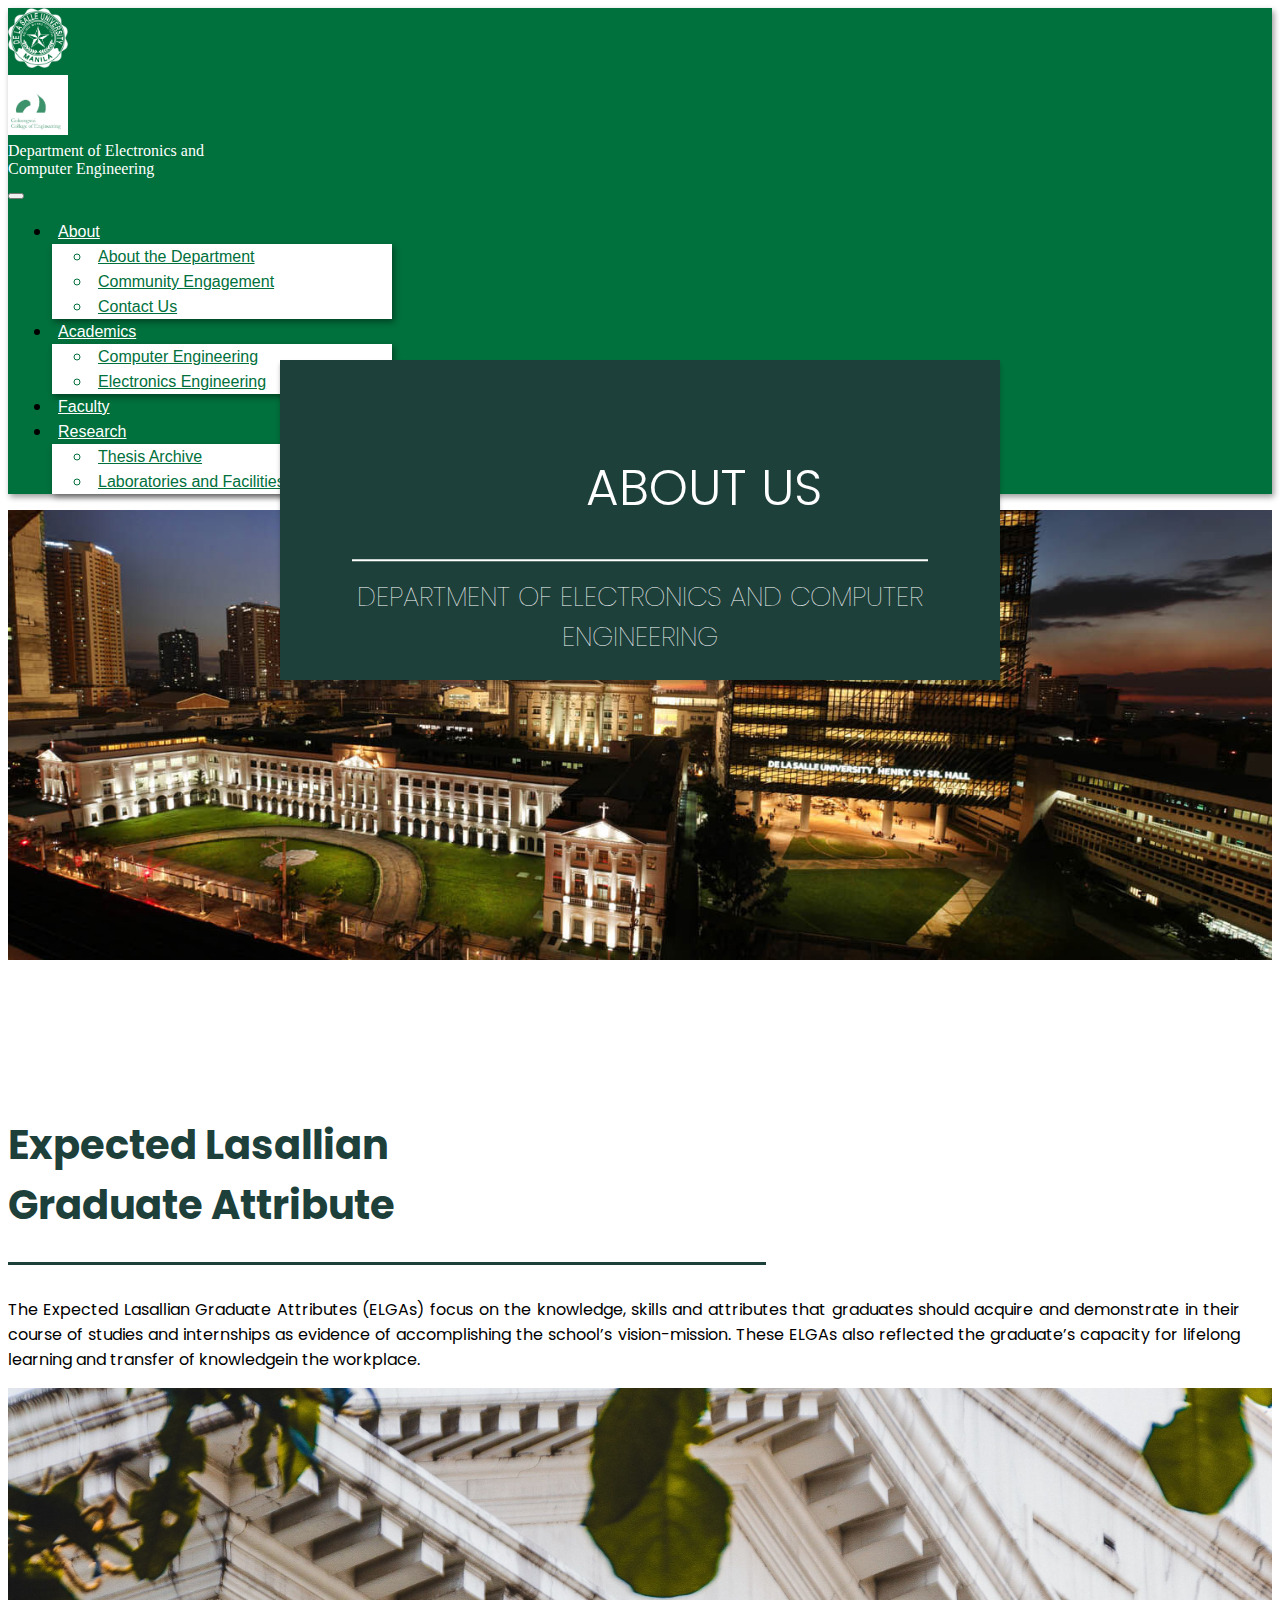
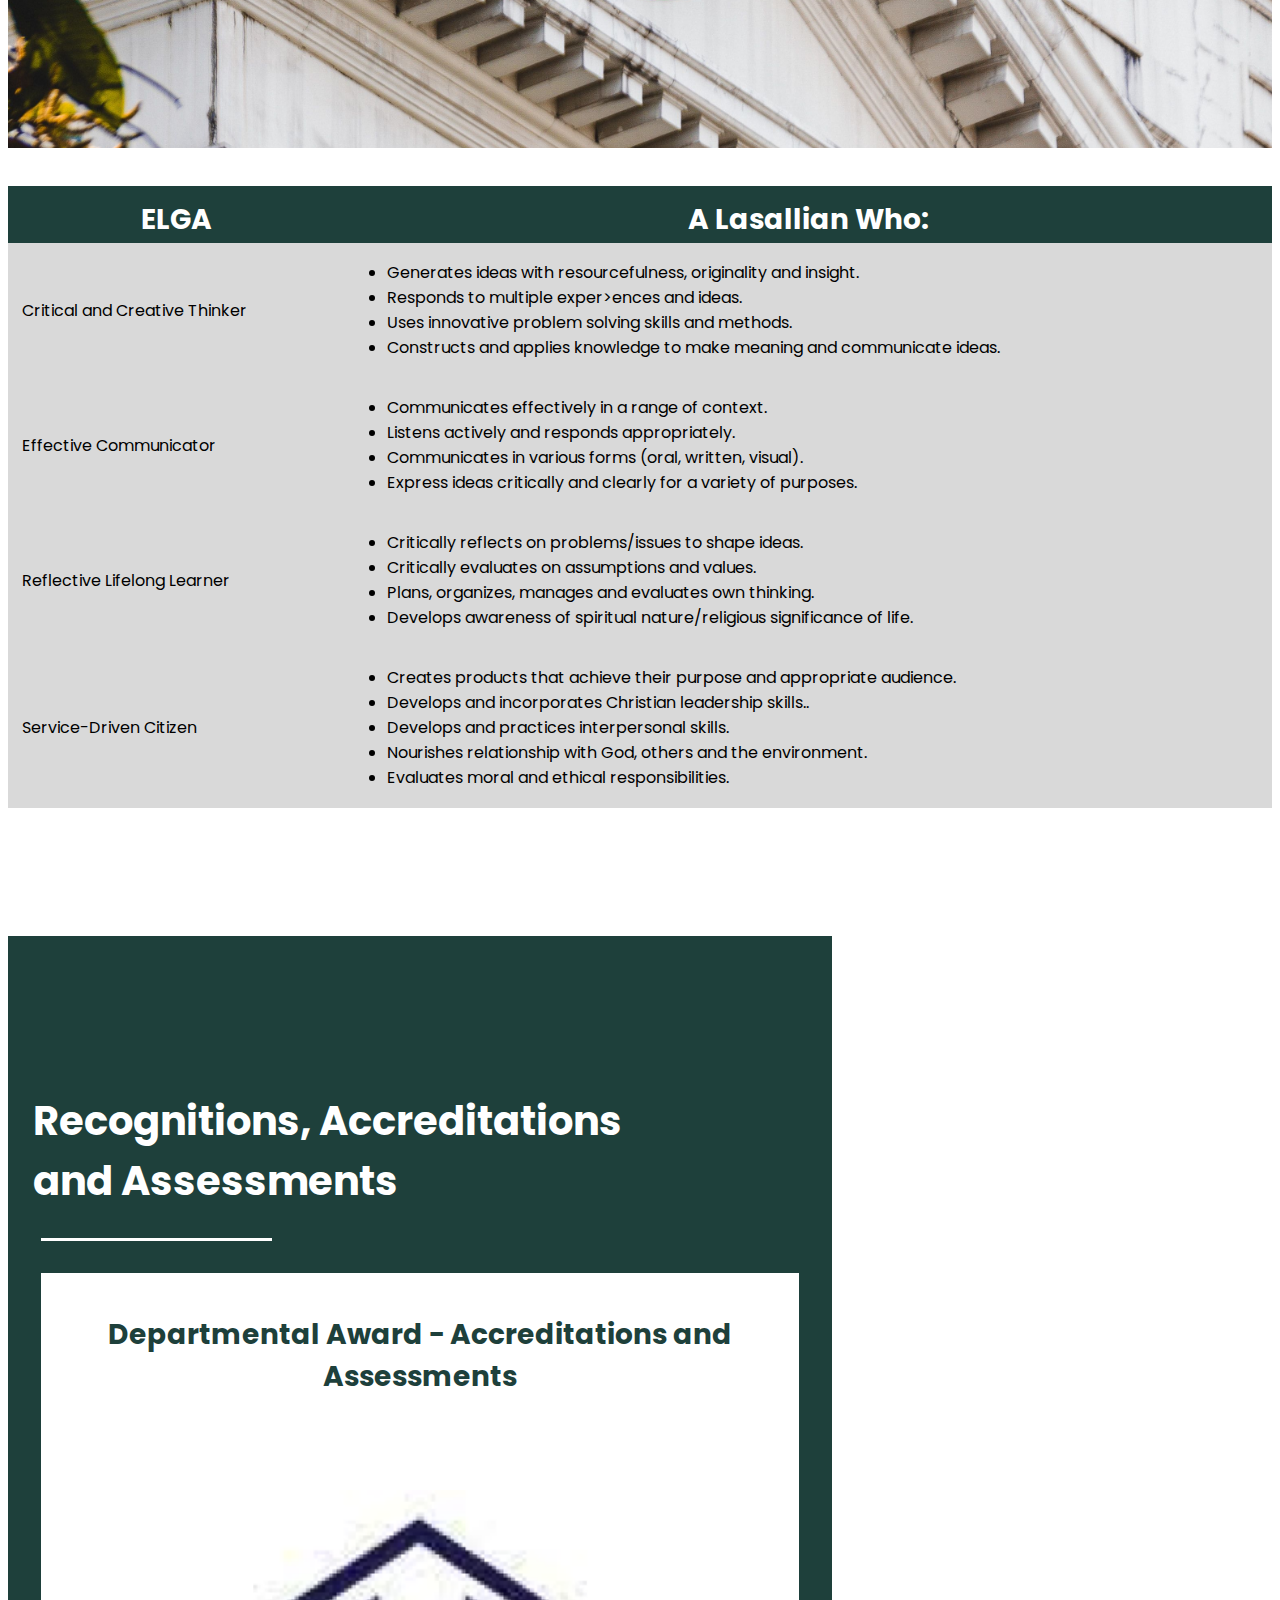
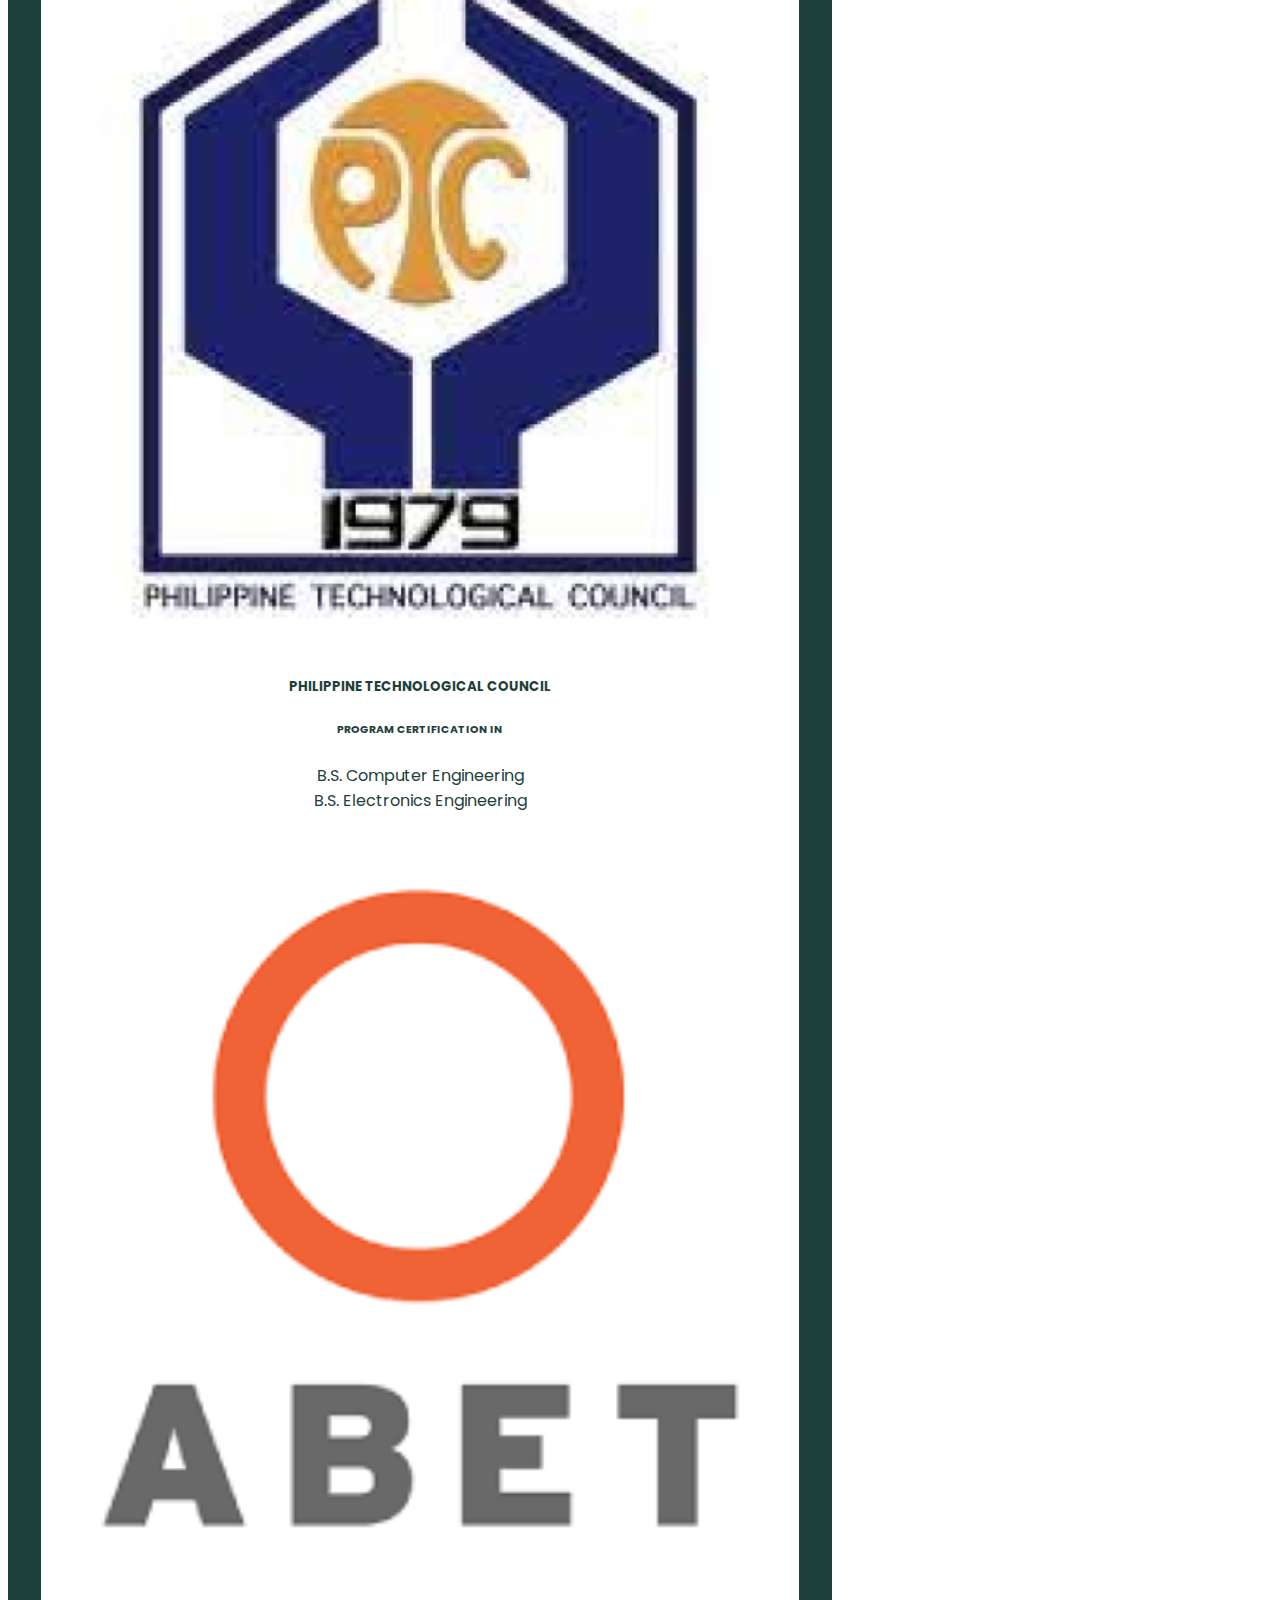
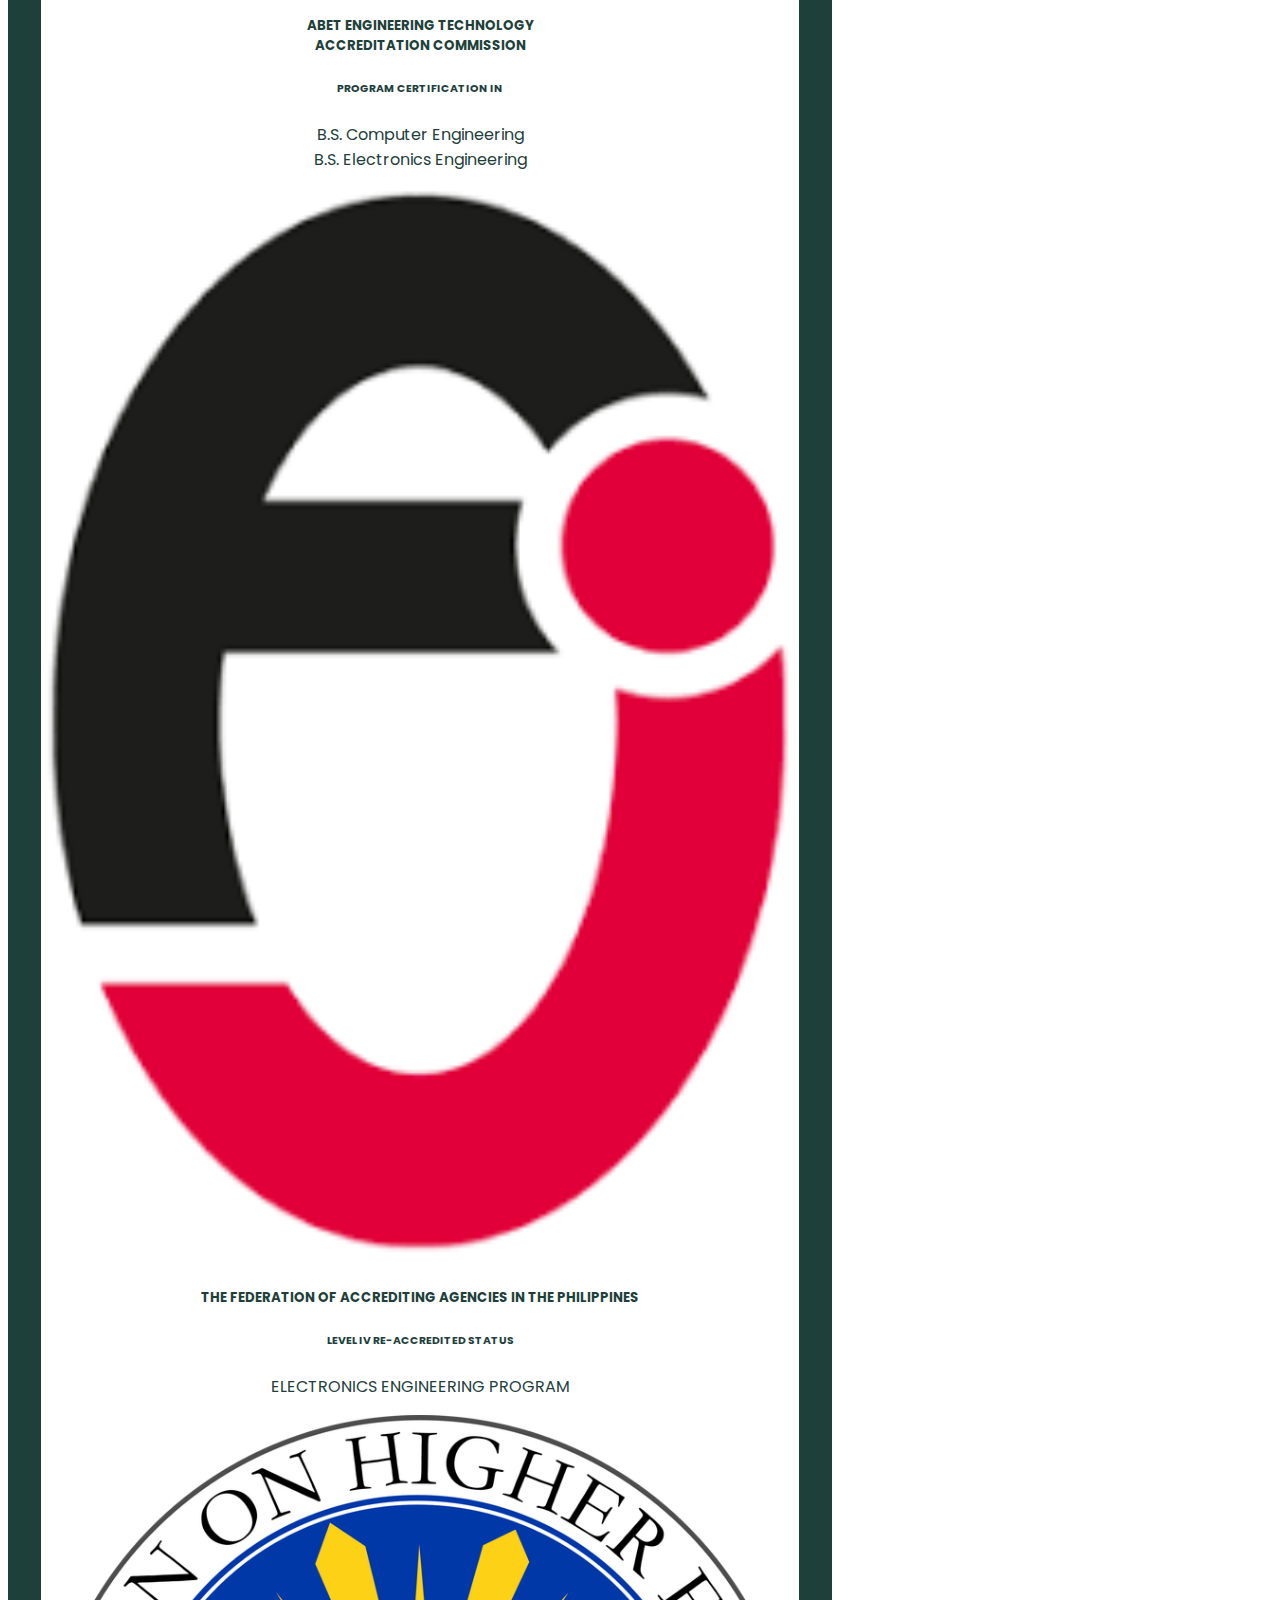
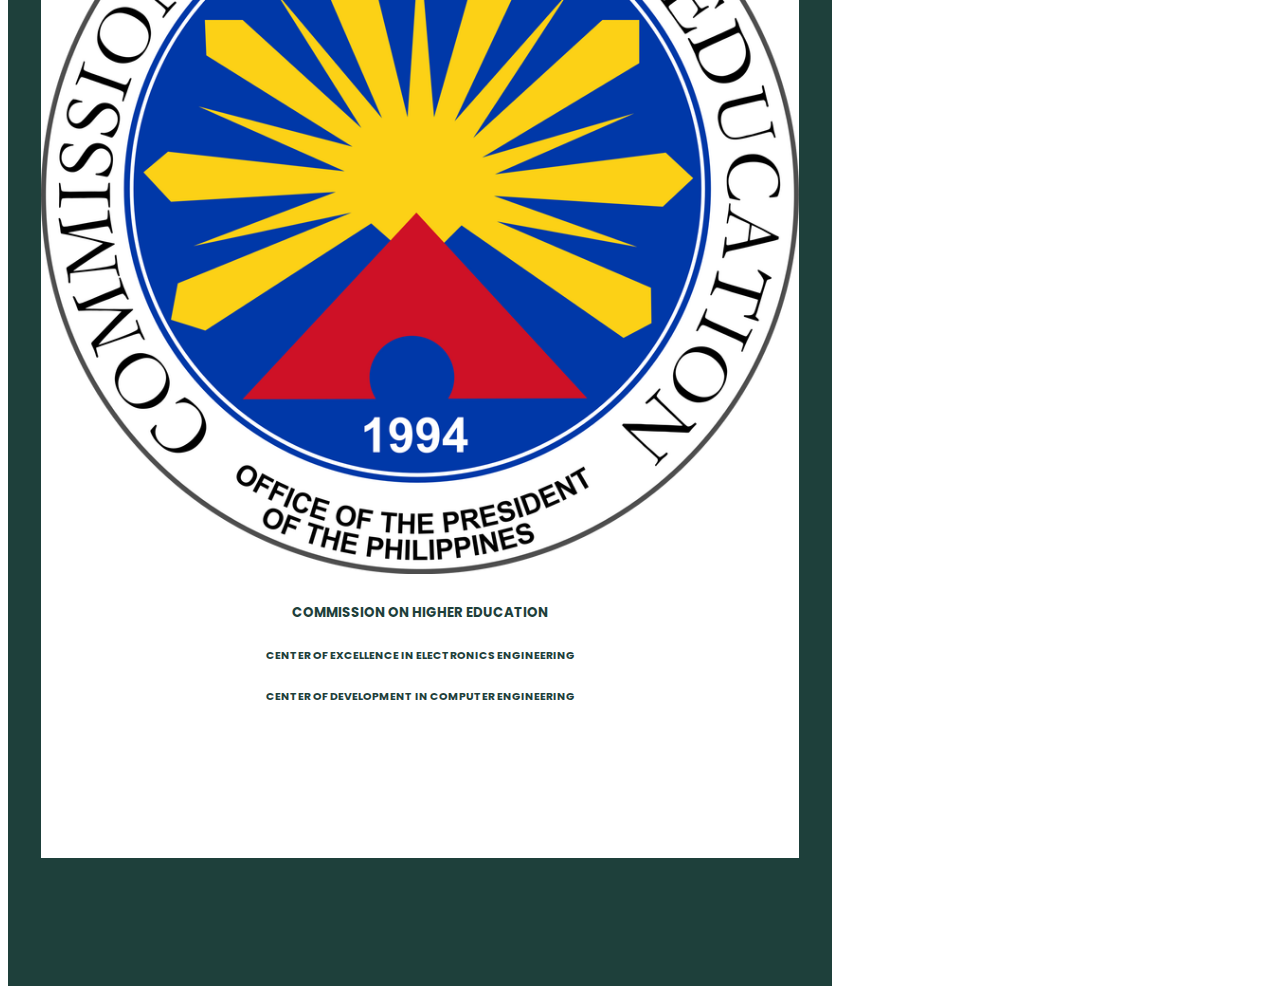
==== AboutUs.html @ 2c32795e "cpe-programs update" ====
<!DOCTYPE html>
<html lang="en">

<head>
    <meta charset="utf-8">
    <meta name="viewport" content="width=device-width, initial-scale=1">
    <title>DLSU | Department of Electronics and Computer Engineering</title>

    <!-- ADD THESE LINES TO ALL NEW PAGES -->
    <link href="https://cdn.jsdelivr.net/npm/bootstrap@5.3.0/dist/css/bootstrap.min.css" rel="stylesheet" integrity="sha384-9ndCyUaIbzAi2FUVXJi0CjmCapSmO7SnpJef0486qhLnuZ2cdeRhO02iuK6FUUVM" crossorigin="anonymous">
    <script src="https://cdn.jsdelivr.net/npm/bootstrap@5.3.1/dist/js/bootstrap.bundle.min.js" integrity="sha384-HwwvtgBNo3bZJJLYd8oVXjrBZt8cqVSpeBNS5n7C8IVInixGAoxmnlMuBnhbgrkm" crossorigin="anonymous"></script>
    <link rel="stylesheet" href="./css/navbar.css">

    <link rel="preconnect" href="https://fonts.googleapis.com">
    <link rel="preconnect" href="https://fonts.gstatic.com" crossorigin>
    <link href="https://fonts.googleapis.com/css2?family=Poppins:ital,wght@0,100;0,200;0,300;0,400;0,500;0,600;0,700;0,800;0,900;1,100;1,200;1,300;1,400;1,500;1,600;1,700;1,800;1,900&display=swap" rel="stylesheet">
    <!-- ADD THESE LINES TO ALL NEW PAGES -->

    <link rel="stylesheet" href="./css/AboutUs.css">
    <script type="text/javascript" src="./js/AboutUs.js"></script>
</head>

<body>
    <!-- ADD THIS LINE TO ALL NEW PAGES -->
    <script type="text/javascript" src="./js/navbar.js"></script>

    <!-- PAGE HEADER -->
    <div id="page-header">
        <div id="header-block">
            <div id="header-contents">
                <h1>ABOUT US</h1>
                <div class="line"></div>
                <h2>DEPARTMENT OF ELECTRONICS AND COMPUTER ENGINEERING</h2>
            </div>
        </div>
    </div>

    <div class="container" id="frames-container">
        <!-- For the sequential placement-->
        <div class="container" id="frame1">
            <div id="body-WhiteBG">
                <div class="row align-items-center">
                    <div class="col">
                        <h1>Expected Lasallian <br> Graduate Attribute</h1>
                        <div class="line"></div>
                        <p>The Expected Lasallian Graduate Attributes (ELGAs) focus on the knowledge, skills and attributes that graduates should acquire and demonstrate in their course of studies and internships as evidence of accomplishing the school’s
                            vision-mission. These ELGAs also reflected the graduate’s capacity for lifelong learning and transfer of knowledgein the workplace.</p>
                    </div>
                    <div class="col">
                        <div class="elga-img">
                        </div>
                    </div>
                </div>
                <table>
                    <tr style="width: 10%;">
                        <th>ELGA</th>
                        <th>A Lasallian Who:</th>
                    </tr>
                    <tr>
                        <td>Critical and Creative Thinker</td>
                        <td>
                            <ul>
                                <li>Generates ideas with resourcefulness, originality and insight.</li>
                                <li>Responds to multiple exper>ences and ideas.</li>
                                <li>Uses innovative problem solving skills and methods.</li>
                                <li>Constructs and applies knowledge to make meaning and communicate ideas.</li>
                            </ul>
                        </td>
                    </tr>
                    <tr>
                        <td>Effective Communicator</td>
                        <td>
                            <ul>
                                <li>Communicates effectively in a range of context.</li>
                                <li>Listens actively and responds appropriately.</li>
                                <li>Communicates in various forms (oral, written, visual).</li>
                                <li>Express ideas critically and clearly for a variety of purposes.</li>
                            </ul>
                        </td>
                    </tr>
                    <tr>
                        <td>Reflective Lifelong Learner</td>
                        <td>
                            <ul>
                                <li>Critically reflects on problems/issues to shape ideas.</li>
                                <li>Critically evaluates on assumptions and values.</li>
                                <li>Plans, organizes, manages and evaluates own thinking.</li>
                                <li>Develops awareness of spiritual nature/religious significance of life.</li>
                            </ul>
                        </td>
                    </tr>
                    <tr>
                        <td>Service-Driven Citizen</td>
                        <td>
                            <ul>
                                <li>Creates products that achieve their purpose and appropriate audience.</li>
                                <li>Develops and incorporates Christian leadership skills..</li>
                                <li>Develops and practices interpersonal skills.</li>
                                <li>Nourishes relationship with God, others and the environment.</li>
                                <li>Evaluates moral and ethical responsibilities.</li>
                            </ul>
                        </td>
                    </tr>
                </table>
            </div>
        </div>


        <div class="container" id="frame2">
            <div class="row align-items-center">
                <h1>Recognitions, Accreditations <br> and Assessments</h1>
                <div class="line"></div>
                <div class="innercover">
                    <h2>Departmental Award - Accreditations and Assessments</h2>
                    <!-- Edited here -->
                    <div id="award-list">
                        <div class="row">
                            <div class="col">
                                <div class="card" style="width: 100%; height: 100%">
                                    <img class="card-img-top" src="./img/ptc.png" alt="Card image cap" style="width: 100%; height: 48%">
                                    <div class="card-body">
                                        <h5 class="award-card-title">PHILIPPINE TECHNOLOGICAL COUNCIL</h5>
                                        <h6 class="award-card-subtitle">PROGRAM CERTIFICATION IN</h6>
                                        <p class="award-card-text">B.S. Computer Engineering <br> B.S. Electronics Engineering</p>
                                    </div>
                                </div>
                            </div>
                            <div class="col">
                                <div class="card" style="width: 100%; height: 100%">
                                    <img class="card-img-top" src="./img/abet.png" alt="Card image cap" style="width: 100%; height: 48%">
                                    <div class="card-body">
                                        <h5 class="award-card-title">ABET ENGINEERING TECHNOLOGY
                                            <BR> ACCREDITATION COMMISSION</h5>
                                        <h6 class="award-card-subtitle">PROGRAM CERTIFICATION IN</h6>
                                        <p class="award-card-text">B.S. Computer Engineering <br> B.S. Electronics Engineering</p>
                                    </div>
                                </div>
                            </div>
                            <div class="col">
                                <div class="card" style="width: 100%; height: 100%">
                                    <img class="card-img-top" src="./img/paascu.png" alt="Card image cap" style="width: 100%; height: 48%">
                                    <div class="card-body">
                                        <h5 class="award-card-title">THE FEDERATION OF ACCREDITING AGENCIES IN THE PHILIPPINES</h5>
                                        <h6 class="award-card-subtitle">LEVEL IV RE-ACCREDITED STATUS</h6>
                                        <p class="award-card-text">ELECTRONICS ENGINEERING PROGRAM</p>
                                    </div>
                                </div>
                            </div>
                            <div class="col">
                                <div class="card" style="width: 100%; height: 100%">
                                    <img class="card-img-top" src="./img/ched.png" alt="Card image cap" style="width: 100%; height: 48%">
                                    <div class="card-body">
                                        <h5 class="award-card-title">COMMISSION ON HIGHER EDUCATION</h5>
                                        <h6 class="award-card-subtitle">CENTER OF EXCELLENCE IN ELECTRONICS ENGINEERING</h6>
                                        <h6 class="award-card-subtitle">CENTER OF DEVELOPMENT IN COMPUTER ENGINEERING</h6>
                                    </div>
                                </div>
                            </div>
                        </div>
                    </div>
                </div>
            </div>
        </div>


    </div>





</body>

</html>
---- css/navbar.css ----
#neubar {
    background: #00703C;
    box-shadow: 2px 3px 6px rgba(0, 0, 0, 0.4);
    z-index: 1;
}

.nav-item .active a {
    color: white;
}

#neubar .nav-item {
    margin: auto 4px;
}

#neubar a {
    color: white;
    padding-left: 6px;
    padding-right: 6px;
    font-family: Verdana, Geneva, Tahoma, sans-serif;
}

#neubar .dropdown-menu {
    background: white;
    box-shadow: 2px 3px 6px rgba(0, 0, 0, 0.4);
    color: #00703C;
    width: 300px;
}

#neubar .dropdown-item {
    color: #00703C;
}

a.navbar-brand {
    color: #454545
}

#website-title {
    font-family: 'Times New Roman', Times, serif;
    color: white;
    line-height: normal;
}
---- css/AboutUs.css ----
body {
    font-family: 'Poppins', sans-serif;
}

#page-header {
    background-size: cover;
    background-position: center;
    height: calc(100vh * 0.5);
    background-image: url(../img/header1.jpg);
}

#header-block {
    position: absolute;
    width: 720px;
    height: 320px;
    top: calc(100vh * 0.4);
    left: calc(50% - 360px);
    background-color: #1e403b;
    box-shadow: 0px 4px 4px 0px rgba(0, 0, 0, 0.25);
}

#header-contents {
    position: relative;
    top: 50%;
    transform: translateY(-50%);
}

#header-block h1 {
    padding-left: 64px;
    padding-right: 64px;
    width: 100%;
    font-weight: 300;
    color: white;
    text-align: center;
    font-size: 50px;
}

#header-block .line {
    height: 2px;
    width: 80%;
    background-color: white;
    margin: auto;
}

#header-block h2 {
    margin-top: 16px;
    font-size: 27px;
    width: 100%;
    color: white;
    text-align: center;
    font-weight: 100;
}

#body-WhiteBG {
    position: relative;
    background: white;
}


/* FRAME 1 STYLINGS */

#frame1 {
    background-color: white;
    padding-top: 128px;
    padding-bottom: 128px;
    height: max-content;
    width: fit-content;
    order: 1;
}

#frame1 h1 {
    color: #1e403b;
    font-size: 40px;
    font-weight: 700;
}

#frame1 .line {
    background-color: #1e403b;
    width: 60%;
    height: 3px;
    margin-bottom: 32px;
}

#frame1 p {
    text-align: justify;
    padding-right: 32px;
}

.elga-img {
    width: 100%;
    height: 40vh;
    background-image: url(../img/yuch.jpg);
    background-size: cover;
}

#frame1-block {
    height: 150px;
    width: 230px;
    position: relative;
    top: 75%;
    left: 75%;
    z-index: 1;
    background-color: #1e403b;
}

#frame1 h2 {
    position: relative;
    color: white;
    font-size: 40px;
    font-weight: 700;
    width: 100%;
    text-align: center;
    top: 50%;
    transform: translateY(-50%);
}


/* CSS styles for the div-based table */

table {
    margin-top: 3%;
    border: 1px solid black;
    border-collapse: collapse;
    ;
    width: 100%;
}

th {
    background-color: #1e403b;
    color: white;
    font-size: 28px;
    padding-left: 1%;
    padding-top: 1%;
    border: 1px solid #1e403b;
    border-collapse: collapse;
    ;
}

td,
tr {
    padding-left: 1%;
    padding-left: 1%;
    border: 1px solid #D9D9D9;
    border-collapse: collapse;
    background-color: #D9D9D9;
}


/* Recog */


/* FRAME 2 STYLINGS */

#frame2 {
    background-color: #1e403b;
    padding-top: 128px;
    padding-bottom: 128px;
    height: max-content;
    width: fit-content;
    order: 2;
}

#frame2 h1 {
    color: white;
    font-size: 40px;
    margin-right: 3%;
    margin-left: 3%;
    font-weight: 700;
}

#frame2 .line {
    margin-left: 1%;
    background-color: white;
    margin-right: 4%;
    margin-left: 4%;
    width: 28%;
    height: 3px;
    margin-bottom: 32px;
}

#frame2 .innercover {
    background-color: white;
    padding-top: 60px;
    padding-bottom: 128px;
    margin-right: 4%;
    margin-left: 4%;
    height: fit-content;
    width: fit-content;
}

#frame2 h2 {
    color: #1e403b;
    font-size: 35px;
    font-weight: 700;
}

.award-img {
    width: 100%;
    height: 40vh;
    background-image: url(../img/yuch.jpg);
    background-size: cover;
}

#frame2-block {
    height: 150px;
    width: 230px;
    position: relative;
    top: 75%;
    left: 75%;
    z-index: 1;
    background-color: #1e403b;
}

#frame2 h2 {
    position: relative;
    color: #1e403b;
    font-size: 28px;
    font-weight: 700;
    width: 100%;
    text-align: center;
    top: 50%;
    transform: translateY(-50%);
}

#award-list {
    position: relative;
    margin-top: 50px;
}

.award-card-title {
    text-align: center;
    font-weight: bold;
    color: #1e403b;
    font-size: 25;
}

.award-card-subtitle {
    text-align: center;
    font-weight: bold;
    color: #1e403b;
    font-size: 25;
}

.award-card-text {
    text-align: center;
    margin-top: 15px;
    color: #1e403b;
    font-size: 18;
}

.card {
    border: none;
}
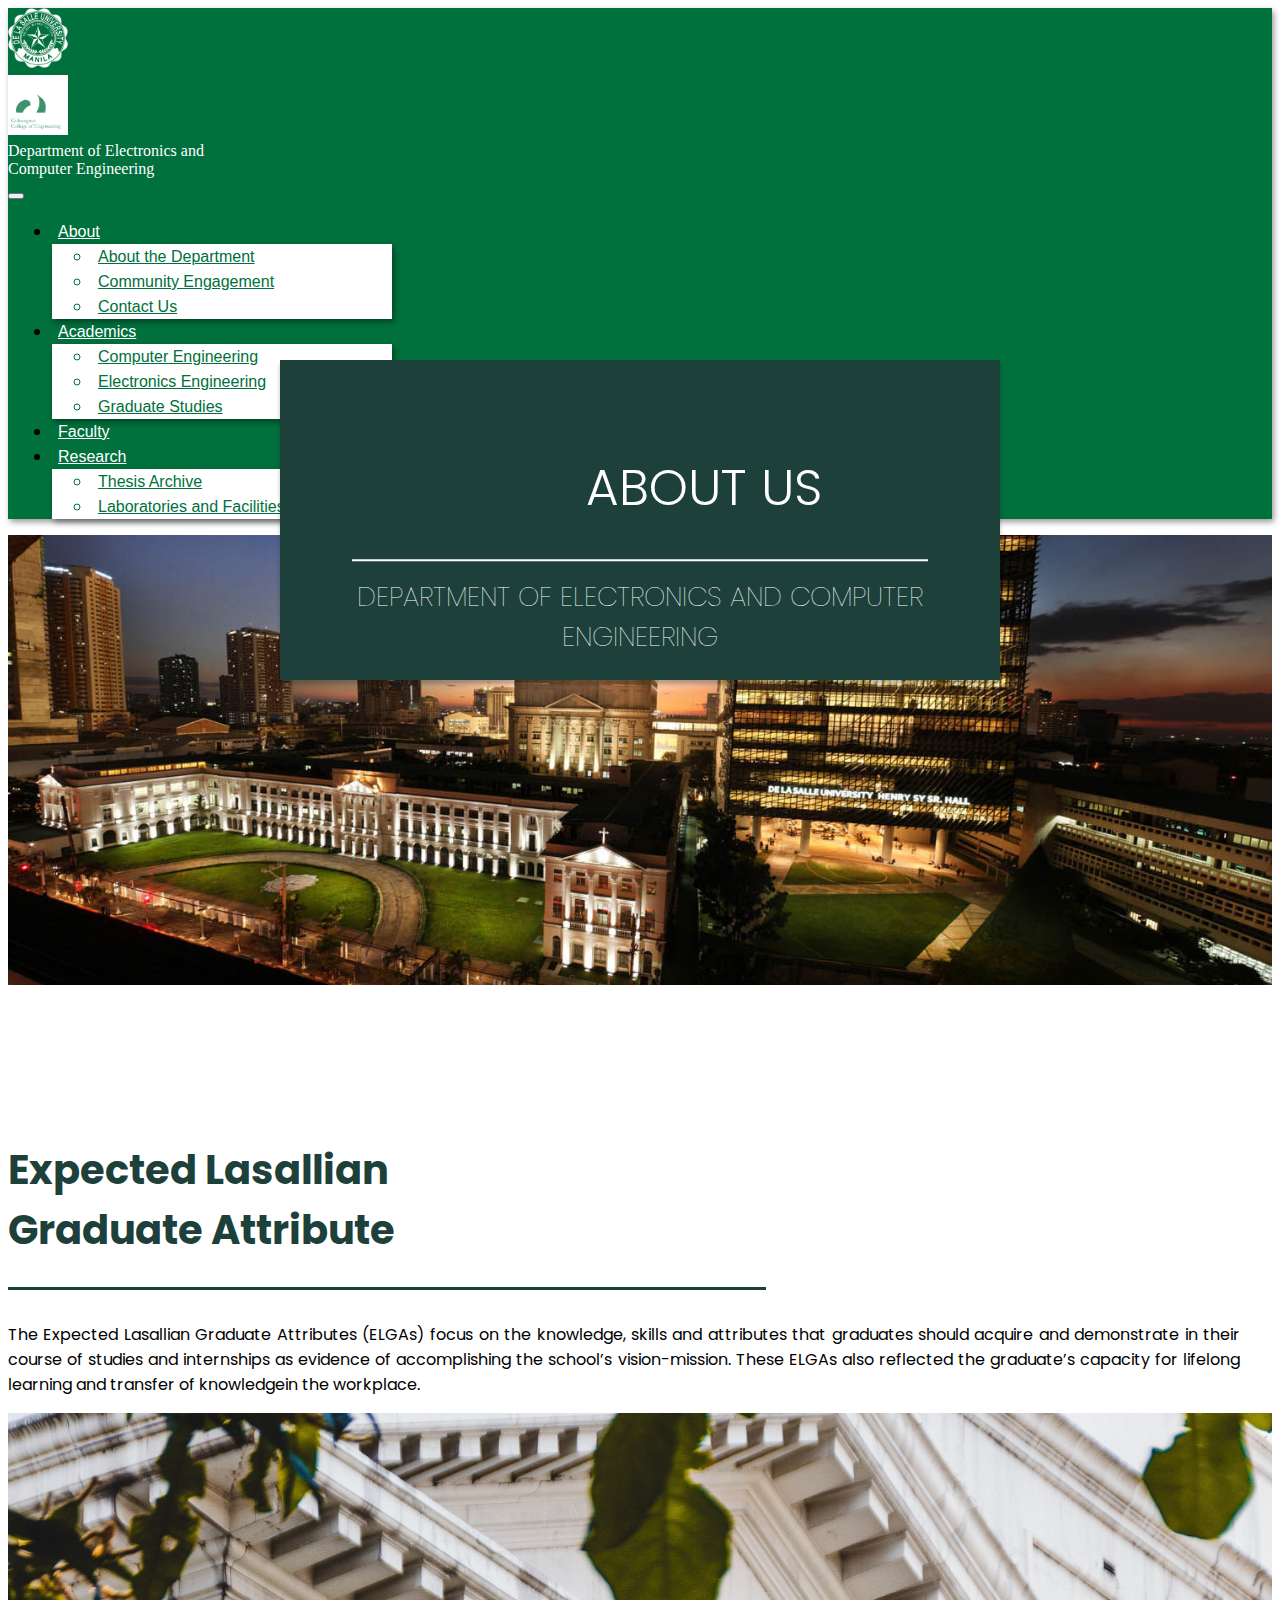
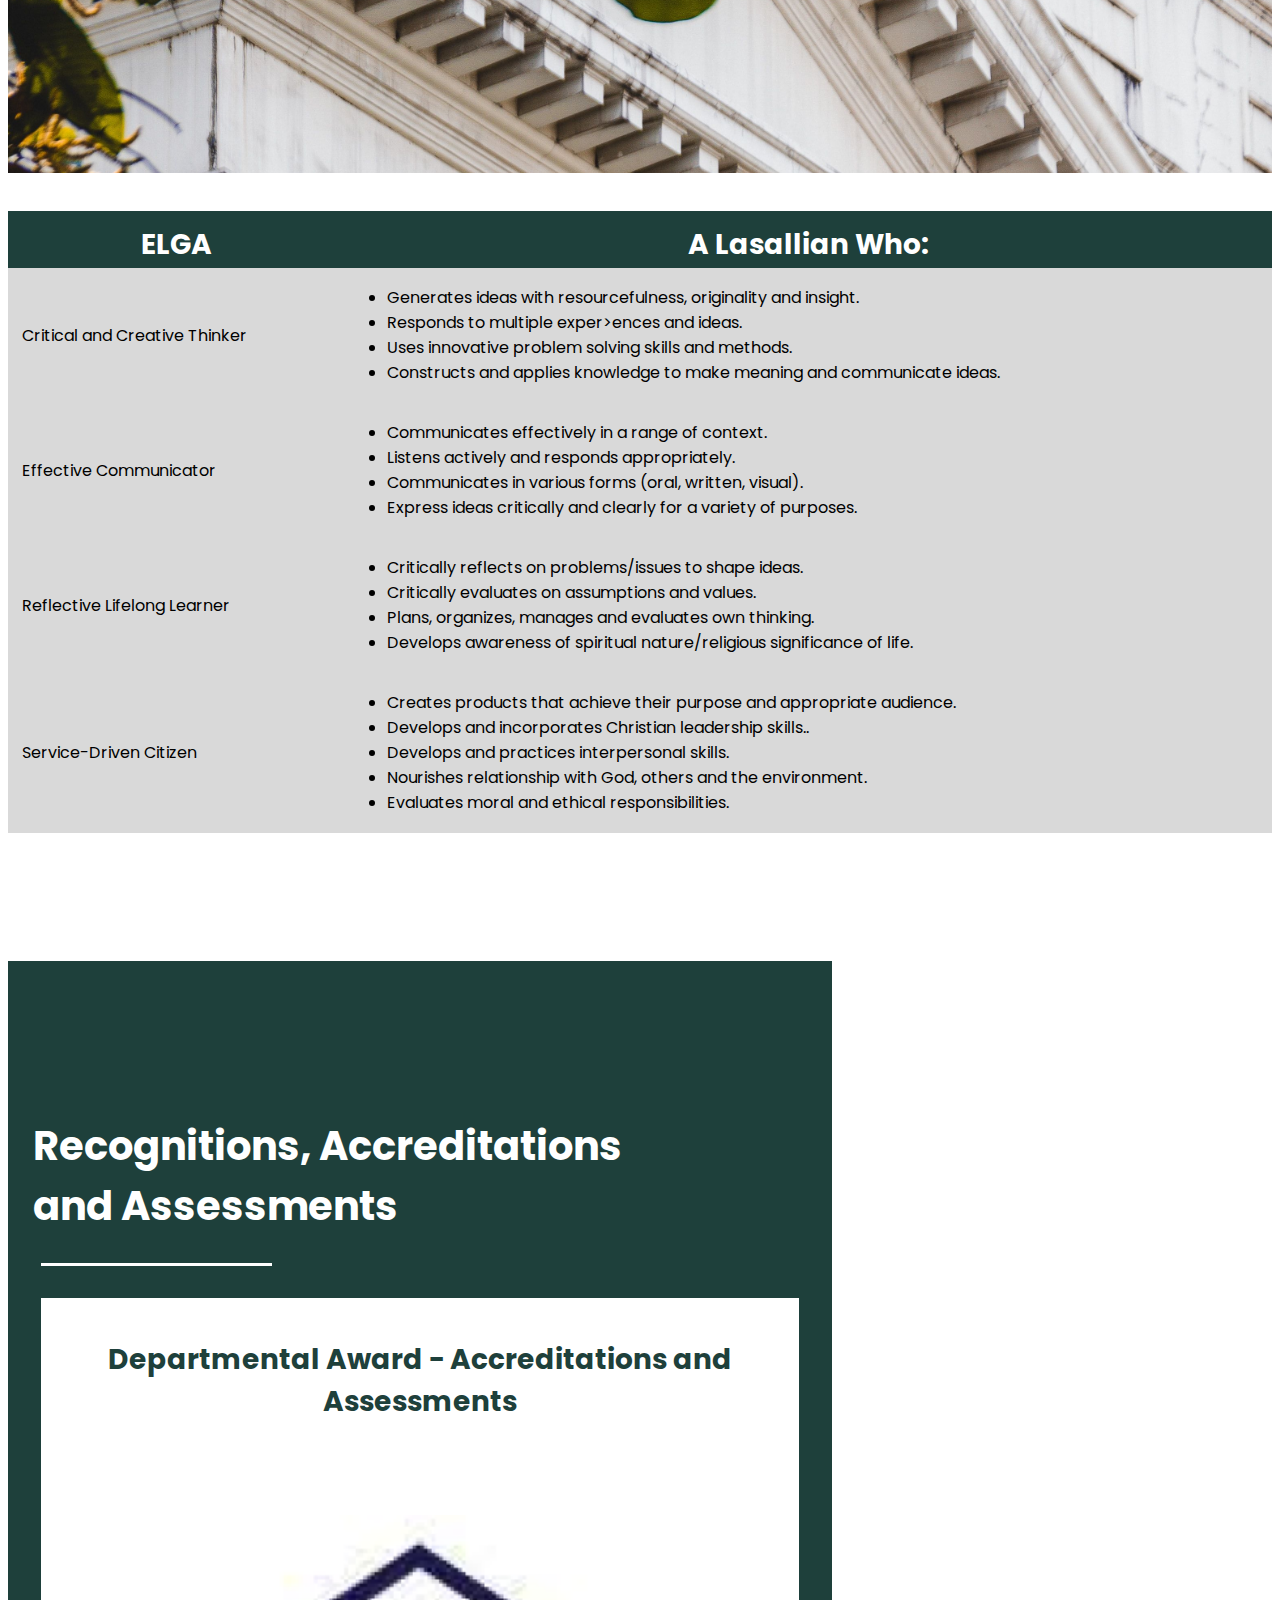
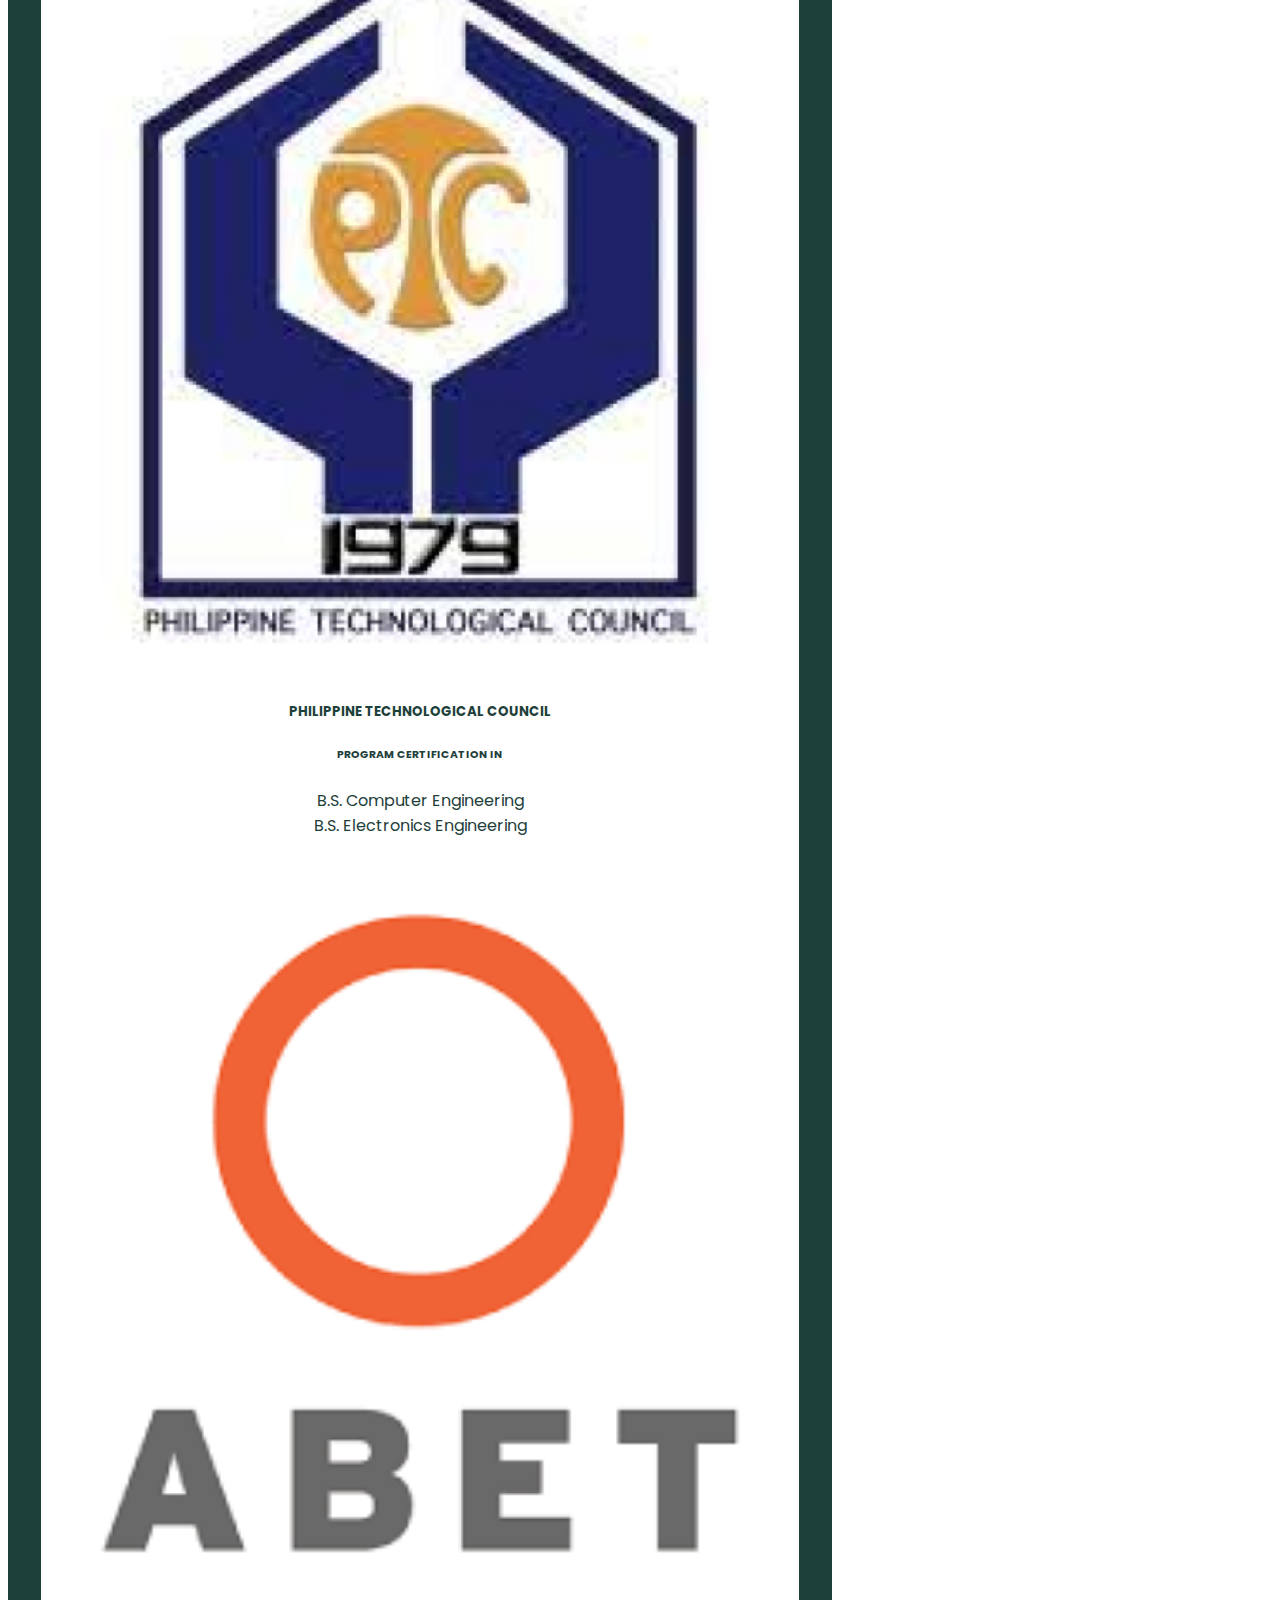
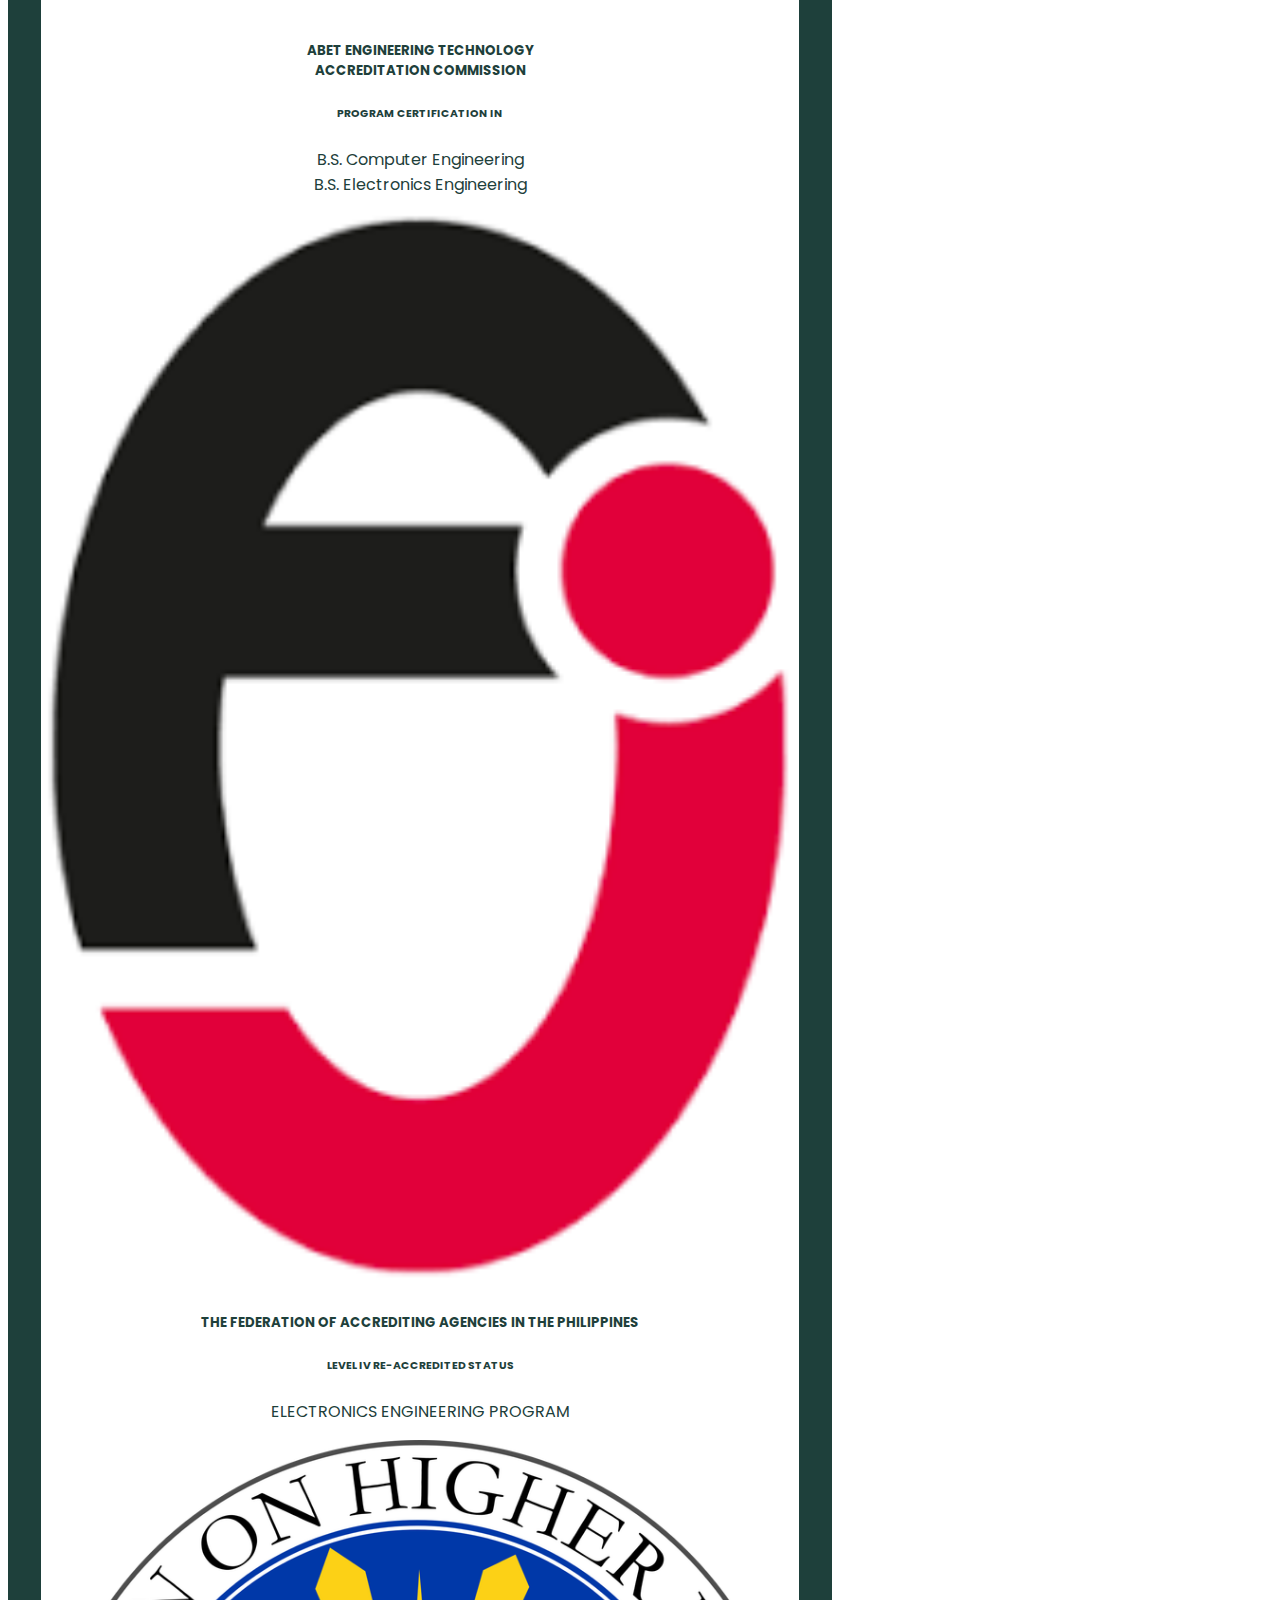
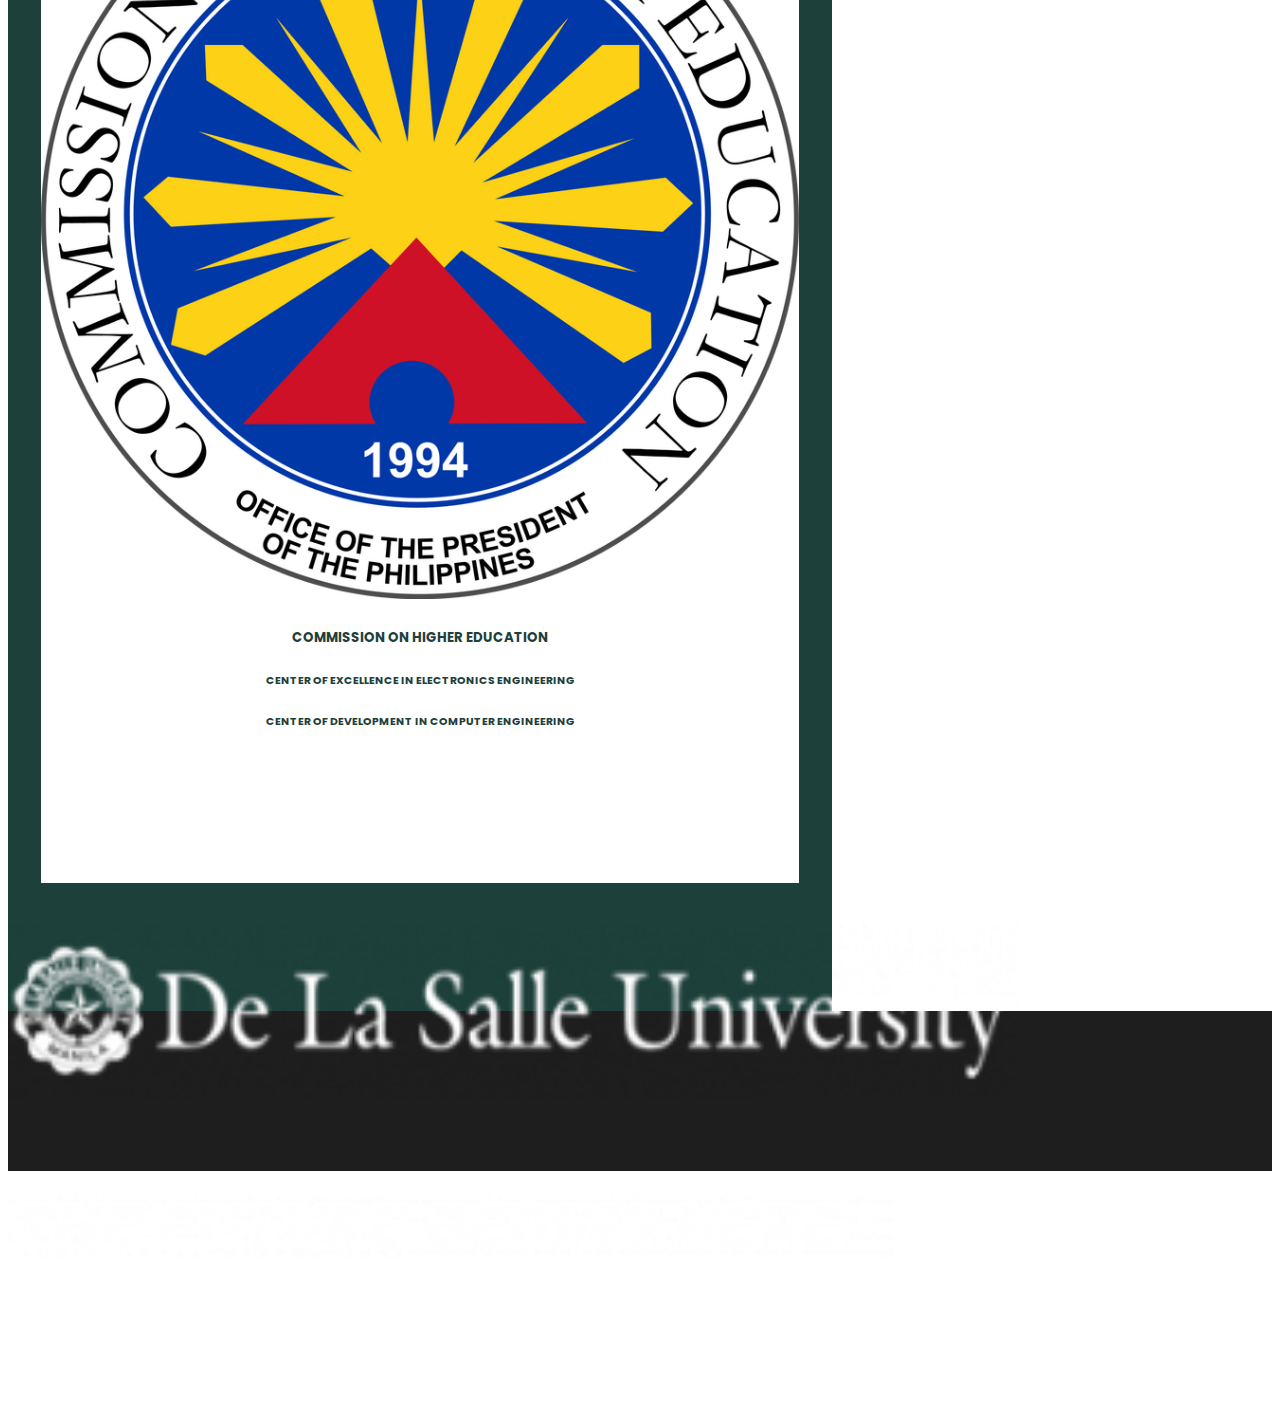
==== commit 44b35d03: "footer final" ====
--- a/AboutUs.html
+++ b/AboutUs.html
@@ -10,6 +10,7 @@
     <link href="https://cdn.jsdelivr.net/npm/bootstrap@5.3.0/dist/css/bootstrap.min.css" rel="stylesheet" integrity="sha384-9ndCyUaIbzAi2FUVXJi0CjmCapSmO7SnpJef0486qhLnuZ2cdeRhO02iuK6FUUVM" crossorigin="anonymous">
     <script src="https://cdn.jsdelivr.net/npm/bootstrap@5.3.1/dist/js/bootstrap.bundle.min.js" integrity="sha384-HwwvtgBNo3bZJJLYd8oVXjrBZt8cqVSpeBNS5n7C8IVInixGAoxmnlMuBnhbgrkm" crossorigin="anonymous"></script>
     <link rel="stylesheet" href="./css/navbar.css">
+    <link rel="stylesheet" href="./css/footer.css">
 
     <link rel="preconnect" href="https://fonts.googleapis.com">
     <link rel="preconnect" href="https://fonts.gstatic.com" crossorigin>
@@ -162,6 +163,9 @@
             </div>
         </div>
 
+        <!-- ADD THIS LINE TO ALL NEW PAGES -->
+        <script type="text/javascript" src="./js/footer.js"></script>
+
 
     </div>
 
--- a/css/footer.css
+++ b/css/footer.css
@@ -0,0 +1,60 @@
+#footer {
+    background-color: #1e1e1e;
+    height: 160px;
+    color: white;
+}
+
+#footer .row {
+    position: relative;
+    width: 100%;
+    height: 160px;
+}
+
+#dlsu-logo {
+    position: relative;
+    transform: translateY(-50%);
+    top: 50%;
+    width: 80%;
+}
+
+#middle-footer {
+    margin: auto;
+}
+
+#middle-footer img {
+    margin: auto;
+    width: 70%;
+}
+
+#middle-footer .line {
+    margin-top: 8px;
+    margin: auto;
+    background-color: white;
+    width: 50%;
+    height: 2px;
+}
+
+#social-links {
+    margin-top: 8px;
+}
+
+#social-links a {
+    text-decoration: none;
+}
+
+#social-links svg {
+    margin-right: 4px;
+    margin-left: 4px;
+}
+
+#right-col {
+    margin: auto;
+    text-align: right;
+}
+
+#right-col a:link,
+a:visited,
+a:hover,
+a:active {
+    color: white;
+}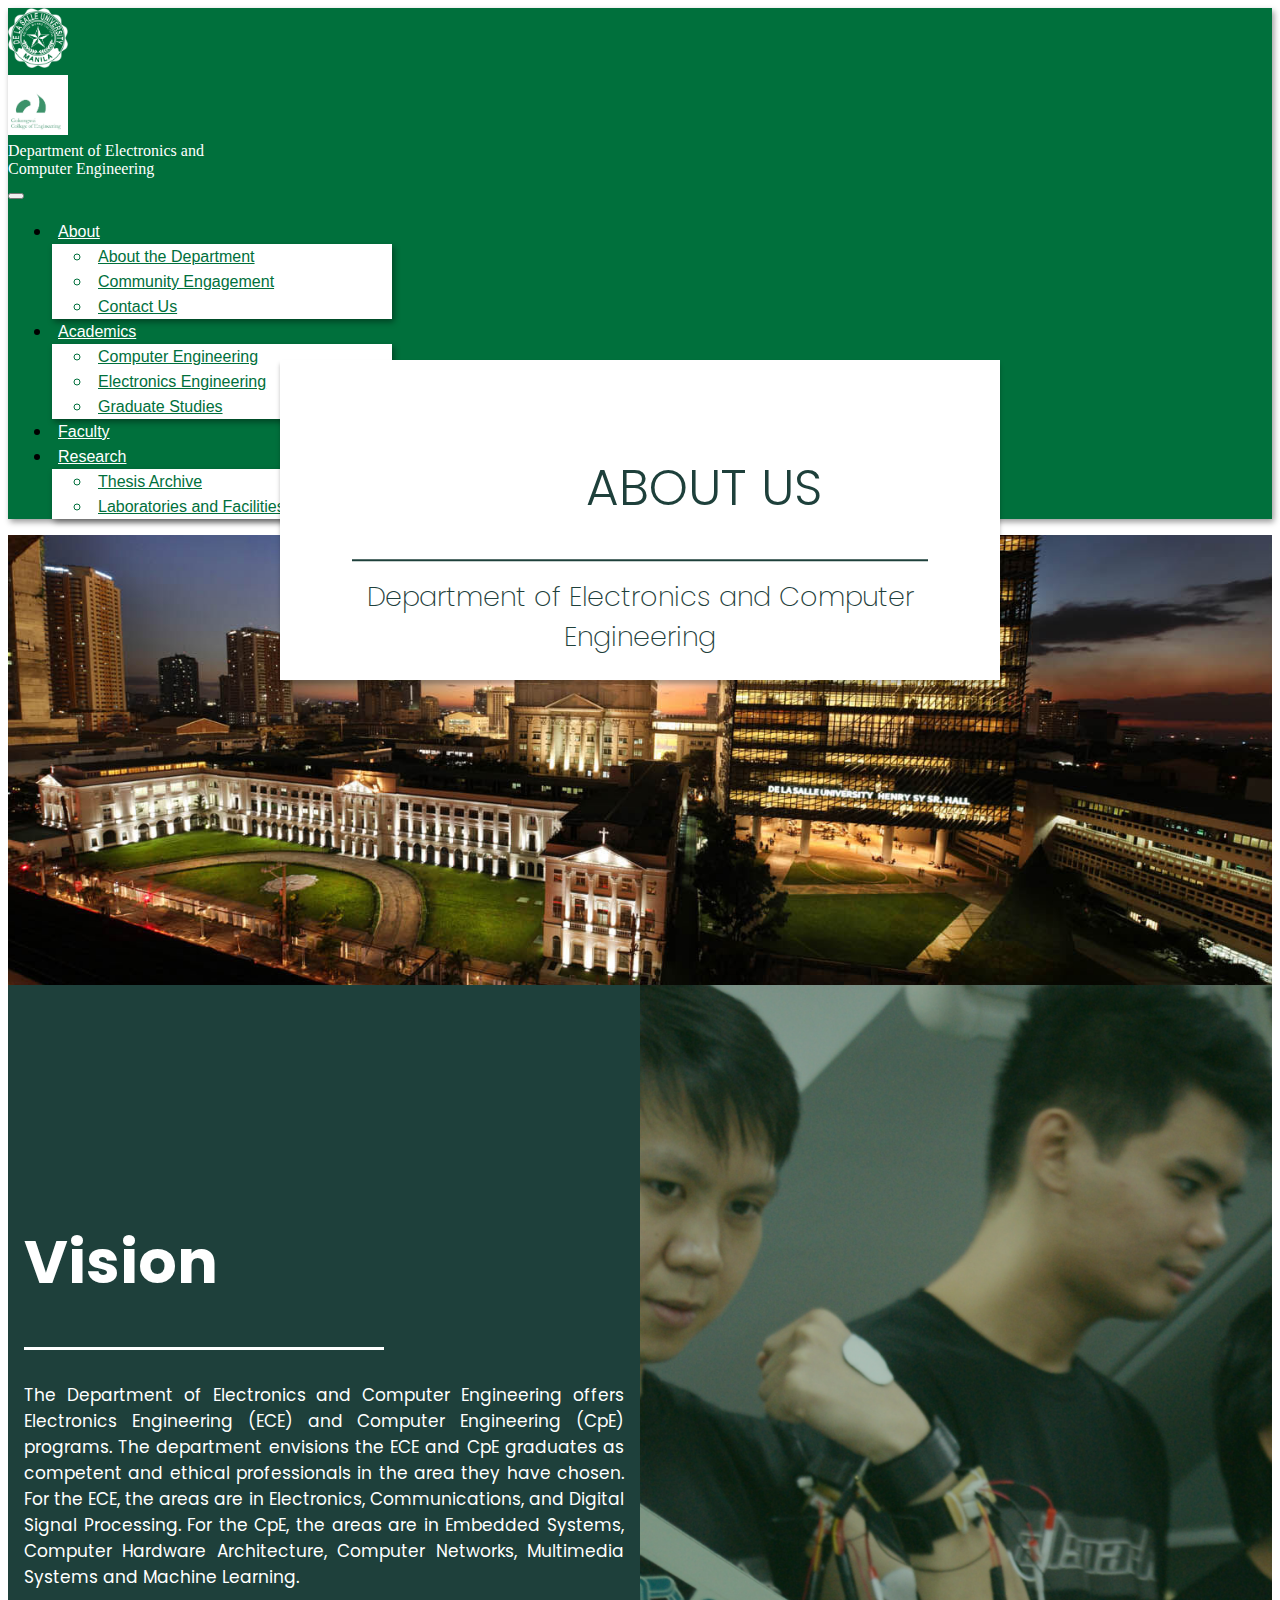
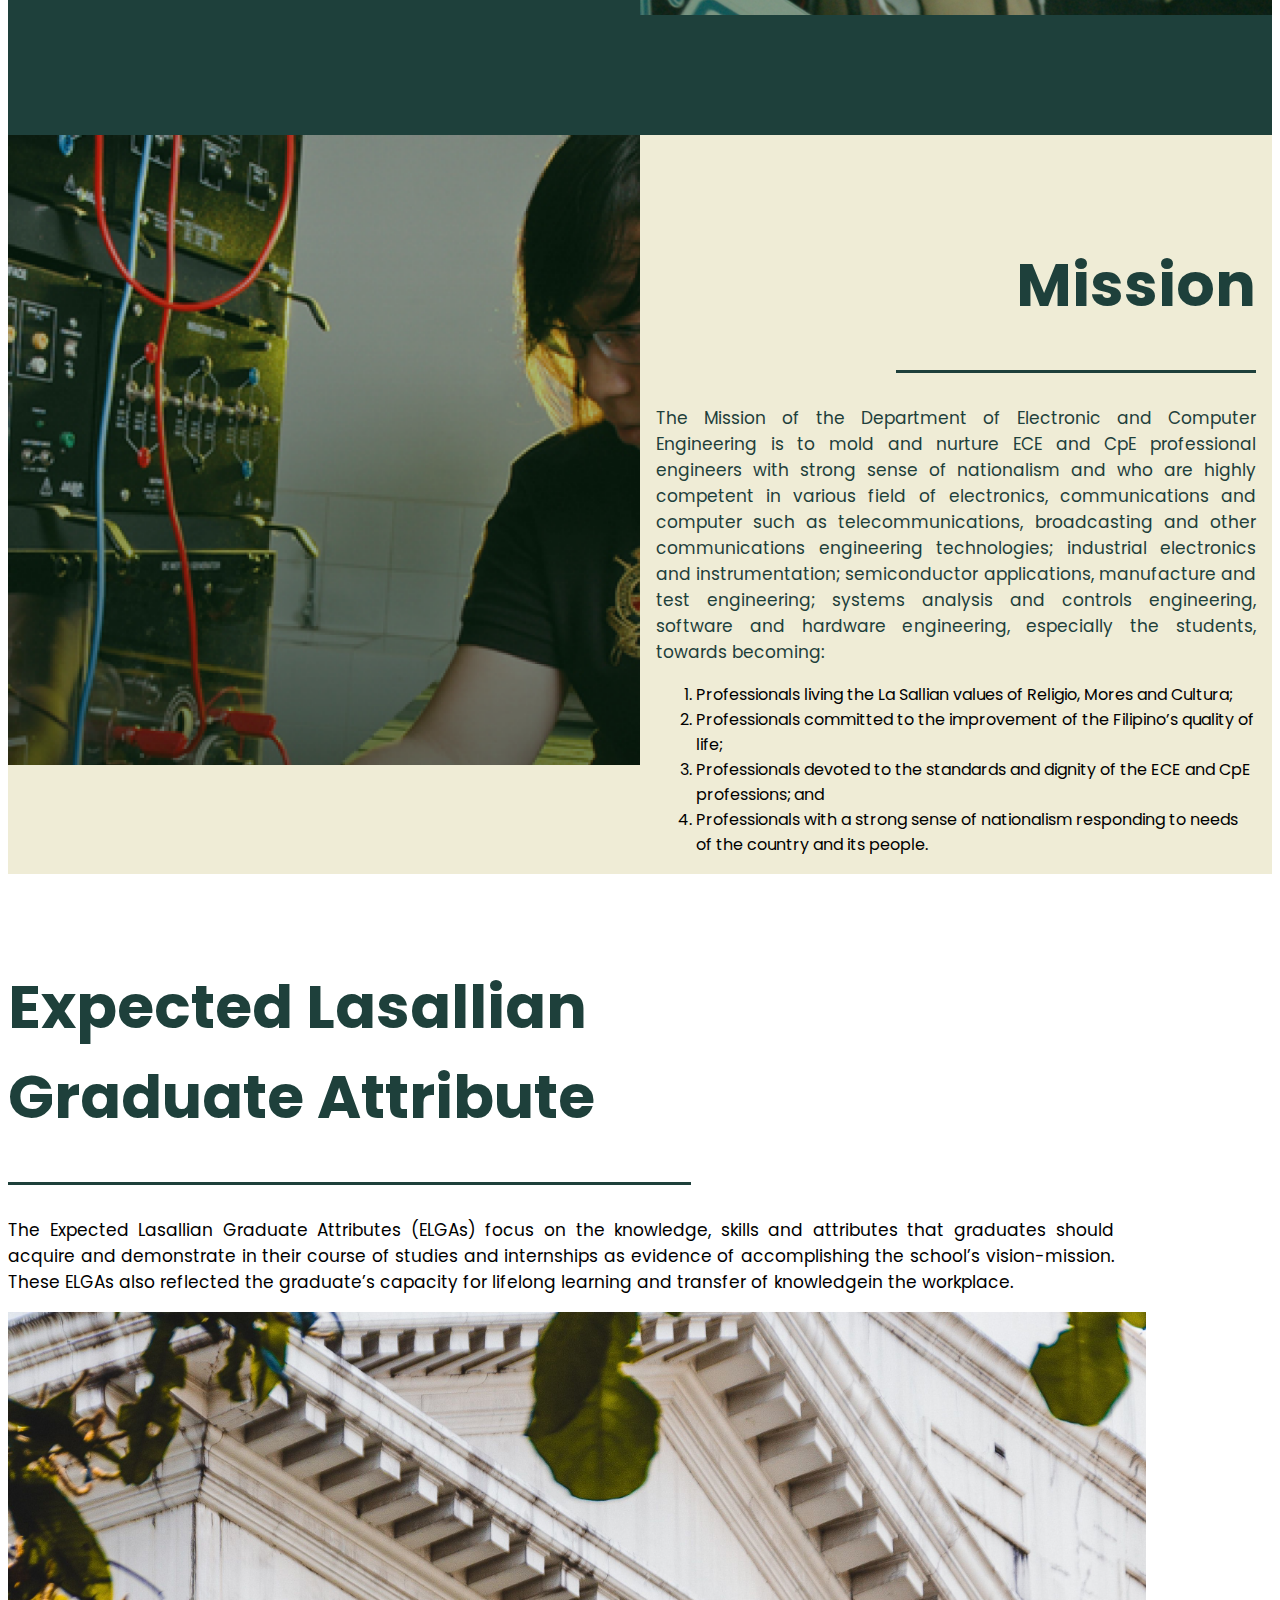
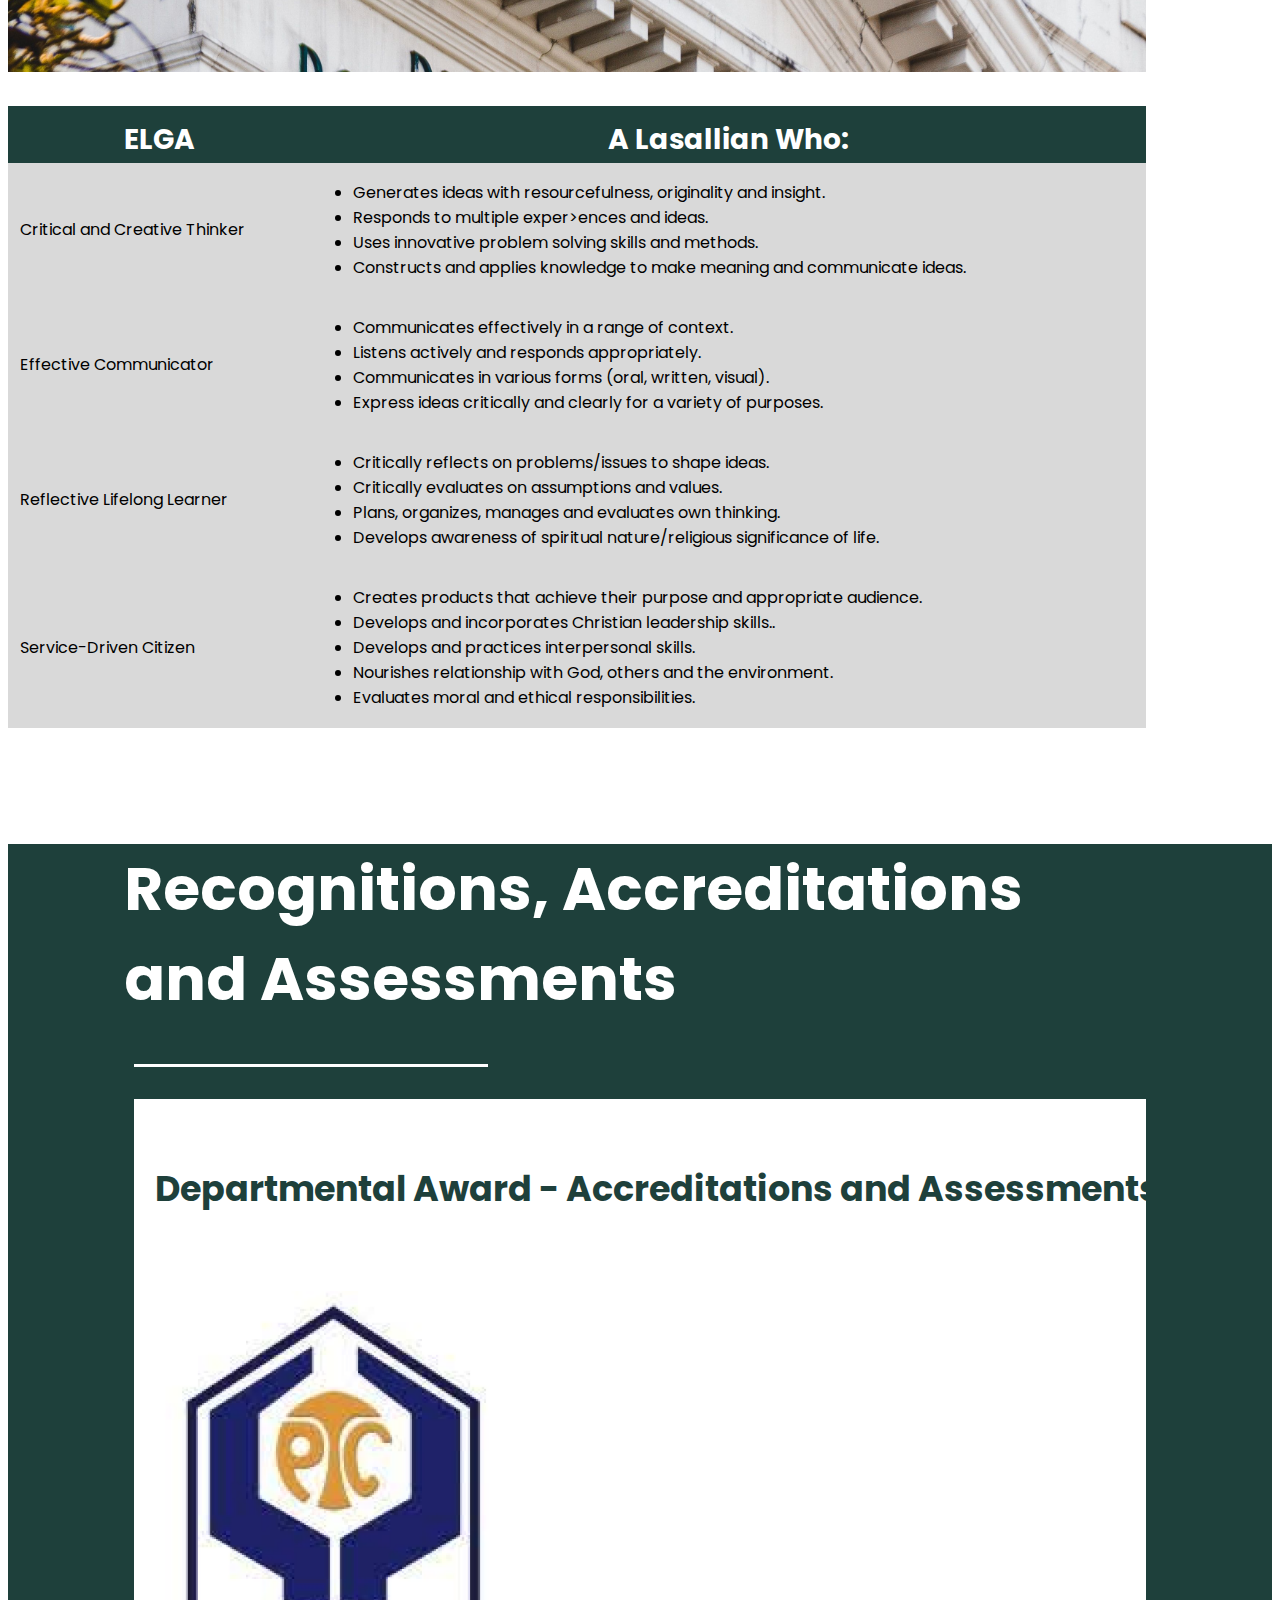
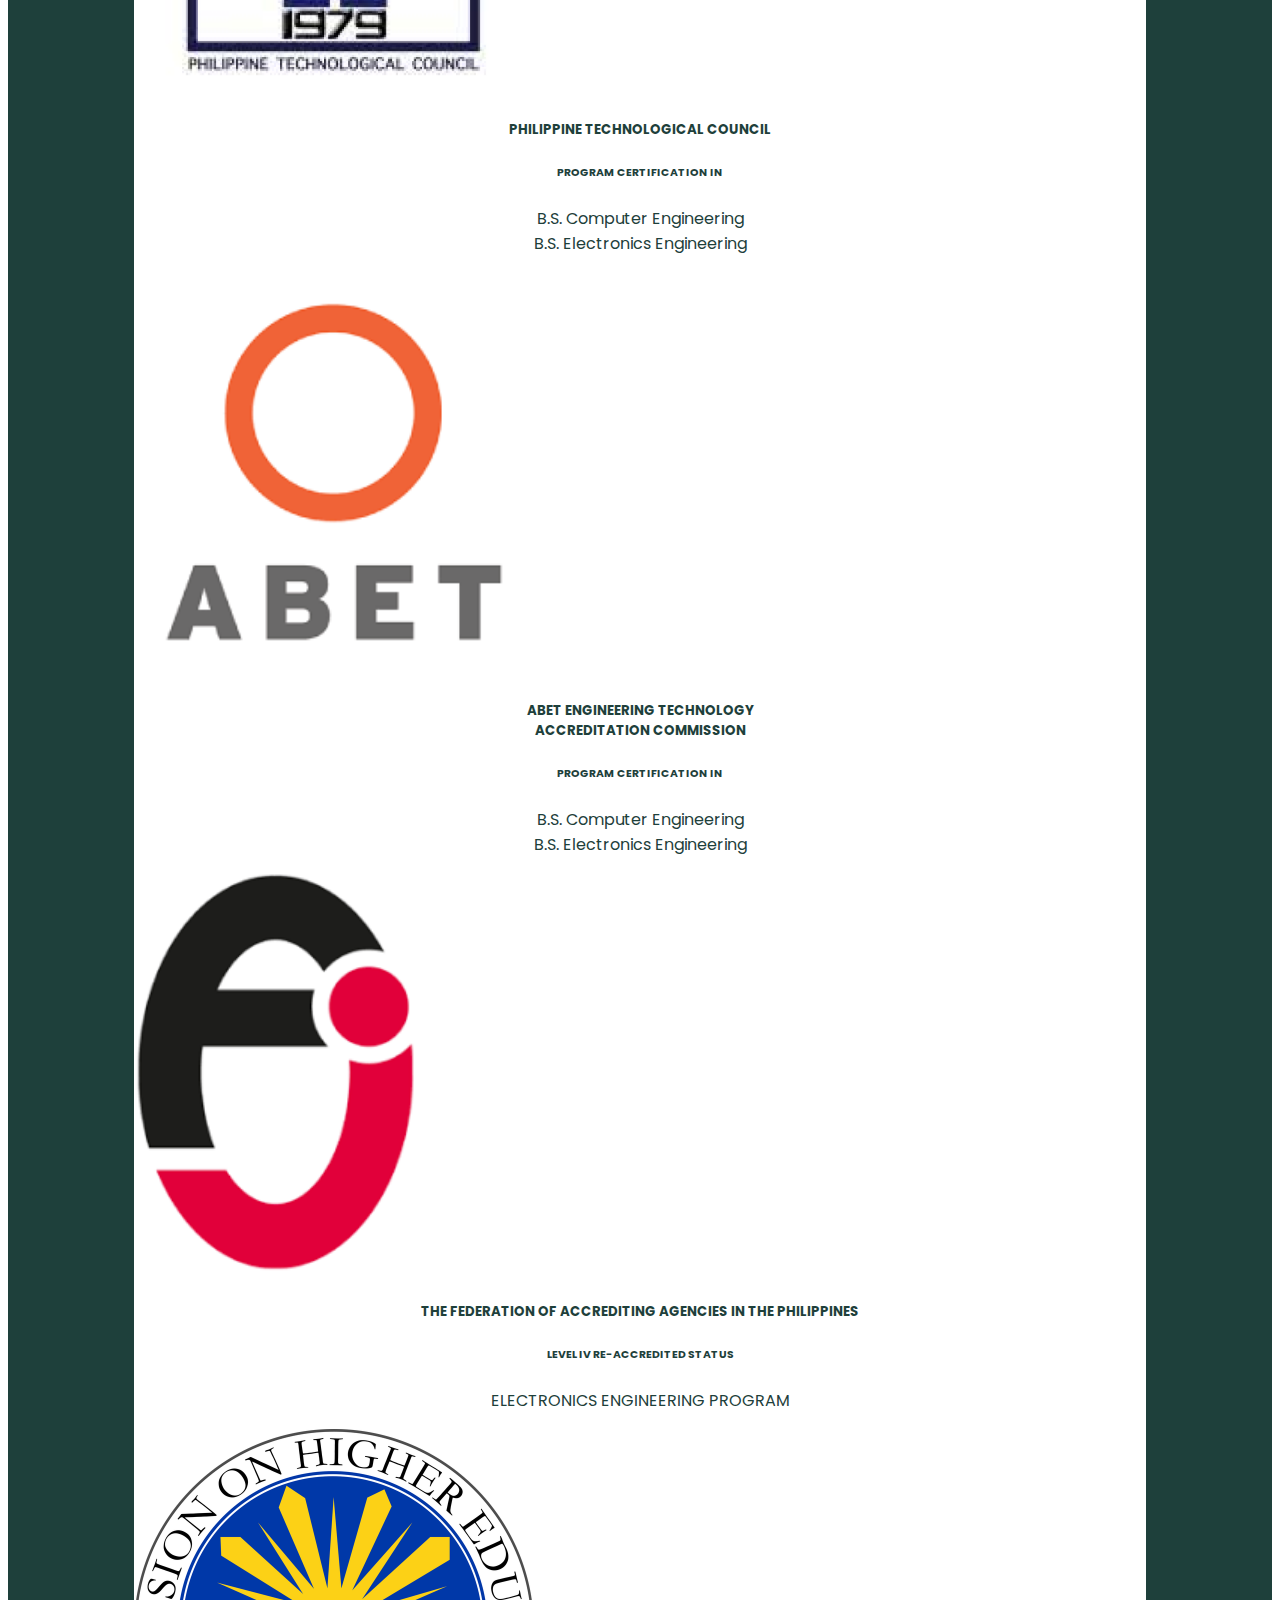
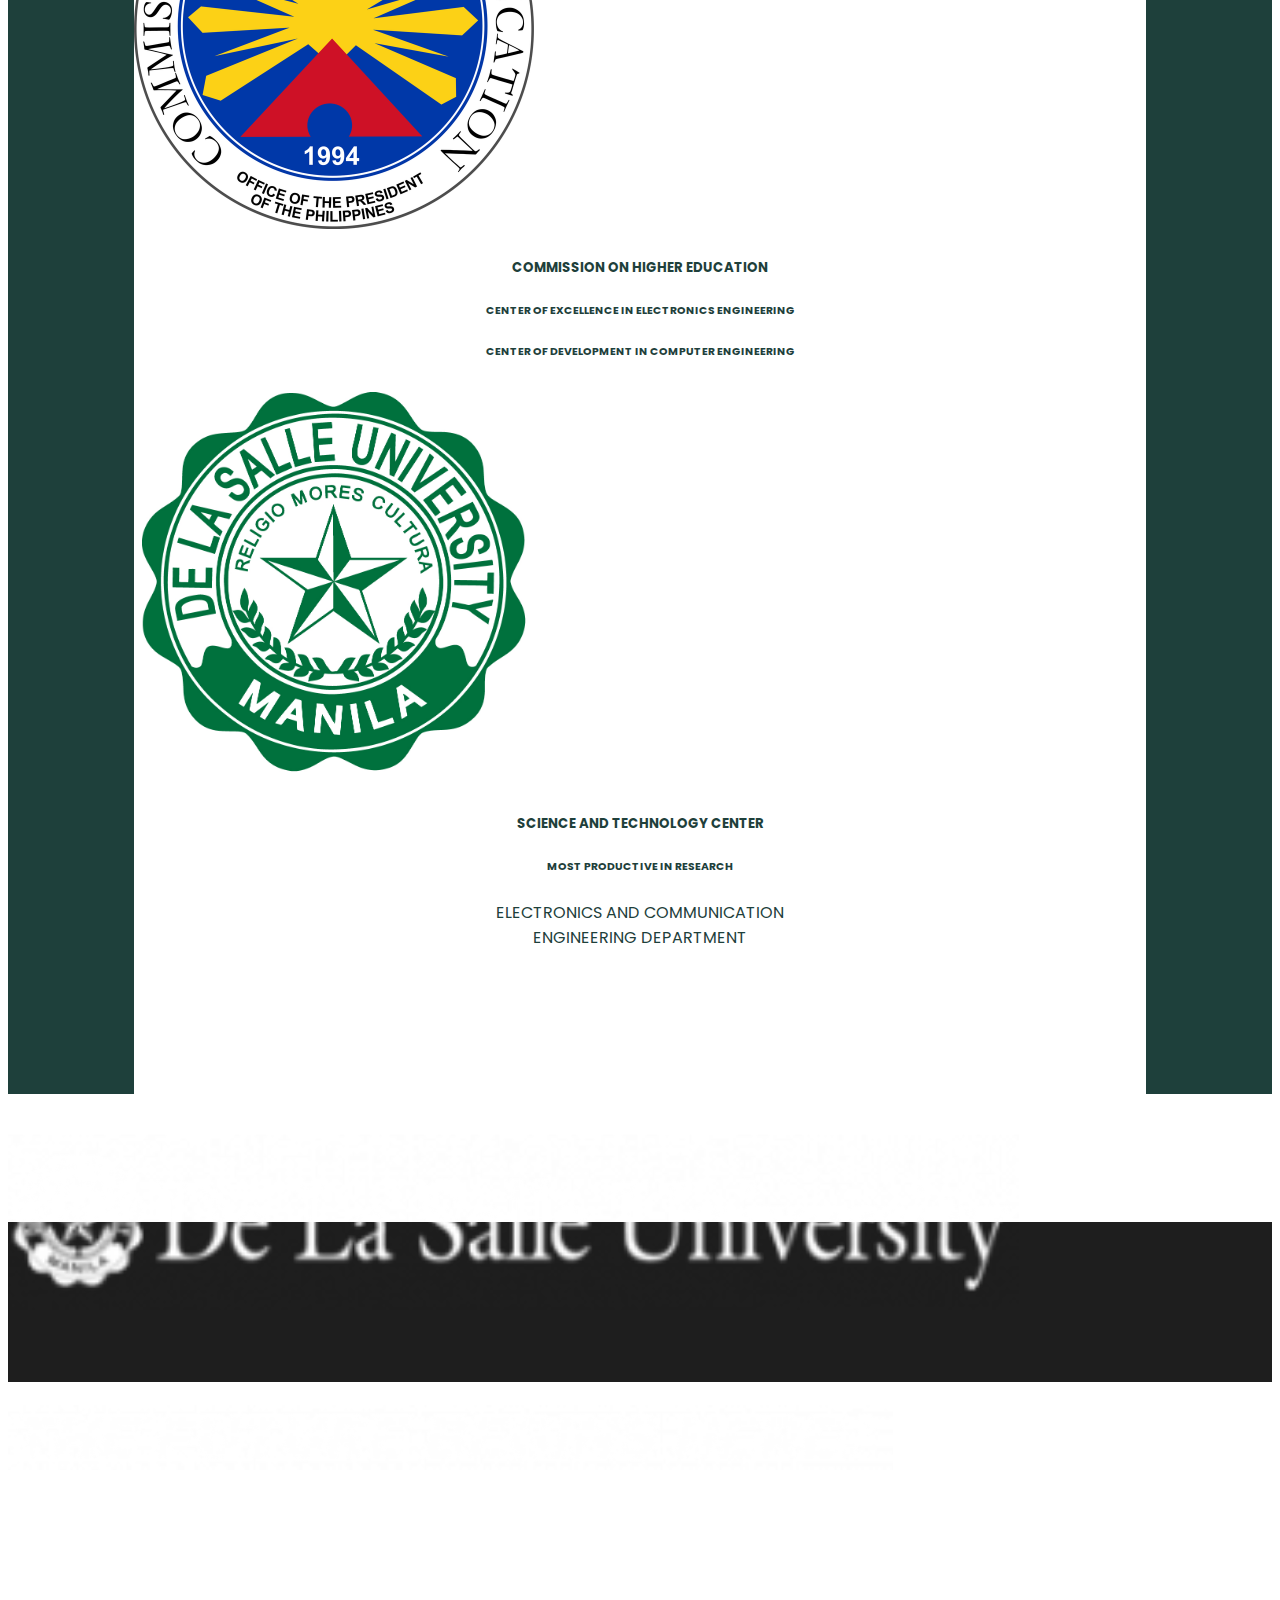
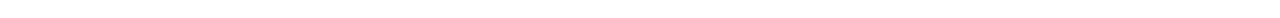
==== commit cf1e9e54: "Added a picture Accomplished mission and vision Accomplished student outcomes" ====
--- a/AboutUs.html
+++ b/AboutUs.html
@@ -31,14 +31,66 @@
             <div id="header-contents">
                 <h1>ABOUT US</h1>
                 <div class="line"></div>
-                <h2>DEPARTMENT OF ELECTRONICS AND COMPUTER ENGINEERING</h2>
-            </div>
-        </div>
-    </div>
-
-    <div class="container" id="frames-container">
+                <h2>Department of Electronics and Computer<br>Engineering</h2>
+            </div>
+        </div>
+    </div>
+
+    <div id="frame1">
+        <div class="frame1-col1">
+            <div class="frame1-col1-container">
+                <h1>Vision</h1>
+                <div class="line"></div>
+                <p>The Department of Electronics and Computer Engineering offers 
+                    Electronics Engineering (ECE) and Computer Engineering (CpE) 
+                    programs. The department envisions the ECE and CpE graduates 
+                    as competent and ethical professionals in the area they have 
+                    chosen. For the ECE, the areas are in Electronics, Communications, 
+                    and Digital Signal Processing. For the CpE, the areas are in 
+                    Embedded Systems, Computer Hardware Architecture, Computer 
+                    Networks, Multimedia Systems and Machine Learning.
+                </p>
+            </div>
+        </div>
+
+        <div class="frame1-col2">
+
+        </div>
+    </div>
+
+
+    <div id="frame2">
+        <div class="frame2-col2">
+
+        </div>
+
+        <div class="frame2-col1">
+            <div class="frame2-col1-container">
+                <h1>Mission</h1>
+                <div class="line"></div>
+                <p>The Mission of the Department of Electronic and Computer Engineering 
+                    is to mold and nurture ECE and CpE professional engineers with strong 
+                    sense of nationalism and who are highly competent in various field 
+                    of electronics, communications and computer such as telecommunications, 
+                    broadcasting and other communications engineering technologies; 
+                    industrial electronics and instrumentation; semiconductor applications, 
+                    manufacture and test engineering; systems analysis and controls 
+                    engineering, software and hardware engineering, especially the 
+                    students, towards becoming:
+                    <ol type="1">
+                        <li>Professionals living the La Sallian values of Religio, Mores and Cultura;</li>
+                        <li>Professionals committed to the improvement of the Filipino’s quality of life;</li>
+                        <li>Professionals devoted to the standards and dignity of the ECE and CpE professions; and</li>
+                        <li>Professionals with a strong sense of nationalism responding to needs of the country and its people.</li>
+                    </ol>
+                </p>
+            </div>
+        </div>
+    </div>
+
+    <div id="frames-container">
         <!-- For the sequential placement-->
-        <div class="container" id="frame1">
+        <div class="container-fluid" id="frame3">
             <div id="body-WhiteBG">
                 <div class="row align-items-center">
                     <div class="col">
@@ -107,7 +159,7 @@
         </div>
 
 
-        <div class="container" id="frame2">
+        <div id="frame4">
             <div class="row align-items-center">
                 <h1>Recognitions, Accreditations <br> and Assessments</h1>
                 <div class="line"></div>
@@ -118,7 +170,7 @@
                         <div class="row">
                             <div class="col">
                                 <div class="card" style="width: 100%; height: 100%">
-                                    <img class="card-img-top" src="./img/ptc.png" alt="Card image cap" style="width: 100%; height: 48%">
+                                    <img class="card-img-top" src="./img/ptc.png" alt="Card image cap" style="height: 400px; object-fit: contain;">
                                     <div class="card-body">
                                         <h5 class="award-card-title">PHILIPPINE TECHNOLOGICAL COUNCIL</h5>
                                         <h6 class="award-card-subtitle">PROGRAM CERTIFICATION IN</h6>
@@ -128,7 +180,7 @@
                             </div>
                             <div class="col">
                                 <div class="card" style="width: 100%; height: 100%">
-                                    <img class="card-img-top" src="./img/abet.png" alt="Card image cap" style="width: 100%; height: 48%">
+                                    <img class="card-img-top" src="./img/abet.png" alt="Card image cap" style="height: 400px; object-fit: contain;">
                                     <div class="card-body">
                                         <h5 class="award-card-title">ABET ENGINEERING TECHNOLOGY
                                             <BR> ACCREDITATION COMMISSION</h5>
@@ -139,7 +191,7 @@
                             </div>
                             <div class="col">
                                 <div class="card" style="width: 100%; height: 100%">
-                                    <img class="card-img-top" src="./img/paascu.png" alt="Card image cap" style="width: 100%; height: 48%">
+                                    <img class="card-img-top" src="./img/paascu.png" alt="Card image cap" style="height: 400px; object-fit: contain;">
                                     <div class="card-body">
                                         <h5 class="award-card-title">THE FEDERATION OF ACCREDITING AGENCIES IN THE PHILIPPINES</h5>
                                         <h6 class="award-card-subtitle">LEVEL IV RE-ACCREDITED STATUS</h6>
@@ -147,9 +199,11 @@
                                     </div>
                                 </div>
                             </div>
-                            <div class="col">
-                                <div class="card" style="width: 100%; height: 100%">
-                                    <img class="card-img-top" src="./img/ched.png" alt="Card image cap" style="width: 100%; height: 48%">
+                        </div>
+                        <div class="row">
+                            <div class="col">
+                                <div class="card" style="width: 100%; height: 100%">
+                                    <img class="card-img-top" src="./img/ched.png" alt="Card image cap" style="height: 400px; object-fit: contain;">
                                     <div class="card-body">
                                         <h5 class="award-card-title">COMMISSION ON HIGHER EDUCATION</h5>
                                         <h6 class="award-card-subtitle">CENTER OF EXCELLENCE IN ELECTRONICS ENGINEERING</h6>
@@ -157,21 +211,25 @@
                                     </div>
                                 </div>
                             </div>
+                            <div class="col">
+                                <div class="card" style="width: 100%; height: 100%">
+                                    <img class="card-img-top" src="./img/dlsu.jpg" alt="Card image cap" style="height: 400px; object-fit: contain;">
+                                    <div class="card-body">
+                                        <h5 class="award-card-title">SCIENCE AND TECHNOLOGY CENTER</h5>
+                                        <h6 class="award-card-subtitle">MOST PRODUCTIVE IN RESEARCH</h6>
+                                        <p class="award-card-text">ELECTRONICS AND COMMUNICATION<br>ENGINEERING DEPARTMENT</p>
+                                    </div>
+                                </div>
+                            </div>
                         </div>
                     </div>
                 </div>
             </div>
         </div>
-
-        <!-- ADD THIS LINE TO ALL NEW PAGES -->
-        <script type="text/javascript" src="./js/footer.js"></script>
-
-
-    </div>
-
-
-
-
+    </div>
+
+    <!-- ADD THIS LINE TO ALL NEW PAGES -->
+    <script type="text/javascript" src="./js/footer.js"></script>
 
 </body>
 
--- a/css/AboutUs.css
+++ b/css/AboutUs.css
@@ -15,7 +15,7 @@
     height: 320px;
     top: calc(100vh * 0.4);
     left: calc(50% - 360px);
-    background-color: #1e403b;
+    background-color: white;
     box-shadow: 0px 4px 4px 0px rgba(0, 0, 0, 0.25);
 }
 
@@ -30,7 +30,7 @@
     padding-right: 64px;
     width: 100%;
     font-weight: 300;
-    color: white;
+    color: #1e403b;
     text-align: center;
     font-size: 50px;
 }
@@ -38,7 +38,7 @@
 #header-block .line {
     height: 2px;
     width: 80%;
-    background-color: white;
+    background-color: #1e403b;
     margin: auto;
 }
 
@@ -46,9 +46,9 @@
     margin-top: 16px;
     font-size: 27px;
     width: 100%;
-    color: white;
-    text-align: center;
-    font-weight: 100;
+    color: #1e403b;
+    text-align: center;
+    font-weight: 200;
 }
 
 #body-WhiteBG {
@@ -56,26 +56,27 @@
     background: white;
 }
 
-
 /* FRAME 1 STYLINGS */
 
 #frame1 {
-    background-color: white;
-    padding-top: 128px;
-    padding-bottom: 128px;
-    height: max-content;
-    width: fit-content;
-    order: 1;
+    display: flex;
+    background-color: #1e403b;
+    height: fit-content;
+    width: 100%;
 }
 
 #frame1 h1 {
-    color: #1e403b;
-    font-size: 40px;
+    width: 100%;
+    text-align: left;
+    padding-top: 64px;
+    color: white;
+    font-size: 60px;
     font-weight: 700;
 }
 
 #frame1 .line {
-    background-color: #1e403b;
+    margin-left: 0%;
+    background-color: white;
     width: 60%;
     height: 3px;
     margin-bottom: 32px;
@@ -83,7 +84,131 @@
 
 #frame1 p {
     text-align: justify;
+    color: white;
+    font-size: 17px;
+}
+
+.cpe-img-bg {
+    background-image: url(../img/cpe-img2.jpg);
+    background-size: cover;
+    background-position: center;
+    position: relative;
+    top: 0%;
+    right: 0%;
+    width: 90vh;
+    height: fit-content;
+}
+
+.frame1-col1 {
+    width: 50%;
+    margin-top: 128px;
+    margin-bottom: 128px;
+}
+
+.frame1-col1-container {
+    max-width: 600px;
+    margin-left: auto;
+    margin-right: auto;
+}
+
+.frame1-col2 {
+    background-position: center;
+    background-size: cover;
+    height: 70vh;
+    width: 50%;
+    background-image: url(../img/cpe-img2.png);
+}
+
+
+/* FRAME 2 STYLINGS */
+
+#frame2 {
+    display: flex;
+    background-color: #EFECD6;
+    height: fit-content;
+    width: 100%;
+}
+
+#frame2 h1 {
+    width: 100%;
+    text-align: right;
+    padding-top: 64px;
+    color: #1e403b;
+    font-size: 60px;
+    font-weight: 700;
+}
+
+#frame2 .line {
+    margin-left: 40%;
+    background-color: #1e403b;
+    width: 60%;
+    height: 3px;
+    margin-bottom: 32px;
+}
+
+#frame2 p {
+    text-align: justify;
+    color: #1e403b;
+    font-size: 17px;
+}
+
+.cpe-img-bg {
+    background-image: url(../img/cpe-img2.jpg);
+    background-size: cover;
+    background-position: center;
+    position: relative;
+    top: 0%;
+    right: 0%;
+    width: 70vh;
+    height: fit-content;
+}
+
+.frame2-col1 {
+    width: 50%;
+}
+
+.frame2-col1-container {
+    max-width: 600px;
+    margin-left: auto;
+    margin-right: auto;
+}
+
+.frame2-col2 {
+    background-position: center;
+    background-size: cover;
+    height: 70vh;
+    width: 50%;
+    background-image: url(../img/cpe-img3.png);
+}
+
+/* FRAME 3 STYLINGS */
+
+#frame3 {
+    background-color: white;
+    padding-top: 48px;
+    padding-bottom: 48px;
+    height: max-content;
+    width: 90%;
+    order: 1;
+}
+
+#frame3 h1 {
+    color: #1e403b;
+    font-size: 60px;
+    font-weight: 700;
+}
+
+#frame3 .line {
+    background-color: #1e403b;
+    width: 60%;
+    height: 3px;
+    margin-bottom: 32px;
+}
+
+#frame3 p {
+    text-align: justify;
     padding-right: 32px;
+    font-size: 17px;
 }
 
 .elga-img {
@@ -93,7 +218,7 @@
     background-size: cover;
 }
 
-#frame1-block {
+#frame3-block {
     height: 150px;
     width: 230px;
     position: relative;
@@ -103,7 +228,7 @@
     background-color: #1e403b;
 }
 
-#frame1 h2 {
+#frame3 h2 {
     position: relative;
     color: white;
     font-size: 40px;
@@ -148,50 +273,39 @@
 
 /* Recog */
 
-
-/* FRAME 2 STYLINGS */
-
-#frame2 {
-    background-color: #1e403b;
-    padding-top: 128px;
-    padding-bottom: 128px;
-    height: max-content;
-    width: fit-content;
-    order: 2;
-}
-
-#frame2 h1 {
-    color: white;
-    font-size: 40px;
-    margin-right: 3%;
-    margin-left: 3%;
-    font-weight: 700;
-}
-
-#frame2 .line {
+/* FRAME 4 STYLINGS */
+
+#frame4 {
+    background-color: #1e403b;
+}
+
+#frame4 h1 {
+    color: white;
+    font-size: 60px;
+    margin-top: 68px;
+    margin-left: 9.2%;
+    font-weight: 700;
+}
+
+#frame4 .line {
     margin-left: 1%;
     background-color: white;
-    margin-right: 4%;
-    margin-left: 4%;
+    margin-left: 10%;
     width: 28%;
     height: 3px;
     margin-bottom: 32px;
 }
 
-#frame2 .innercover {
+#frame4 .innercover {
     background-color: white;
     padding-top: 60px;
     padding-bottom: 128px;
     margin-right: 4%;
     margin-left: 4%;
     height: fit-content;
-    width: fit-content;
-}
-
-#frame2 h2 {
-    color: #1e403b;
-    font-size: 35px;
-    font-weight: 700;
+    width: 80%;
+    margin: 0 auto;
+    margin-bottom: 128px;
 }
 
 .award-img {
@@ -201,7 +315,7 @@
     background-size: cover;
 }
 
-#frame2-block {
+#frame4-block {
     height: 150px;
     width: 230px;
     position: relative;
@@ -211,13 +325,14 @@
     background-color: #1e403b;
 }
 
-#frame2 h2 {
-    position: relative;
-    color: #1e403b;
-    font-size: 28px;
-    font-weight: 700;
-    width: 100%;
-    text-align: center;
+#frame4 h2 {
+    position: relative;
+    color: #1e403b;
+    font-size: 35px;
+    font-weight: 700;
+    width: 100%;
+    text-align: left;
+    margin-left: 2%;
     top: 50%;
     transform: translateY(-50%);
 }
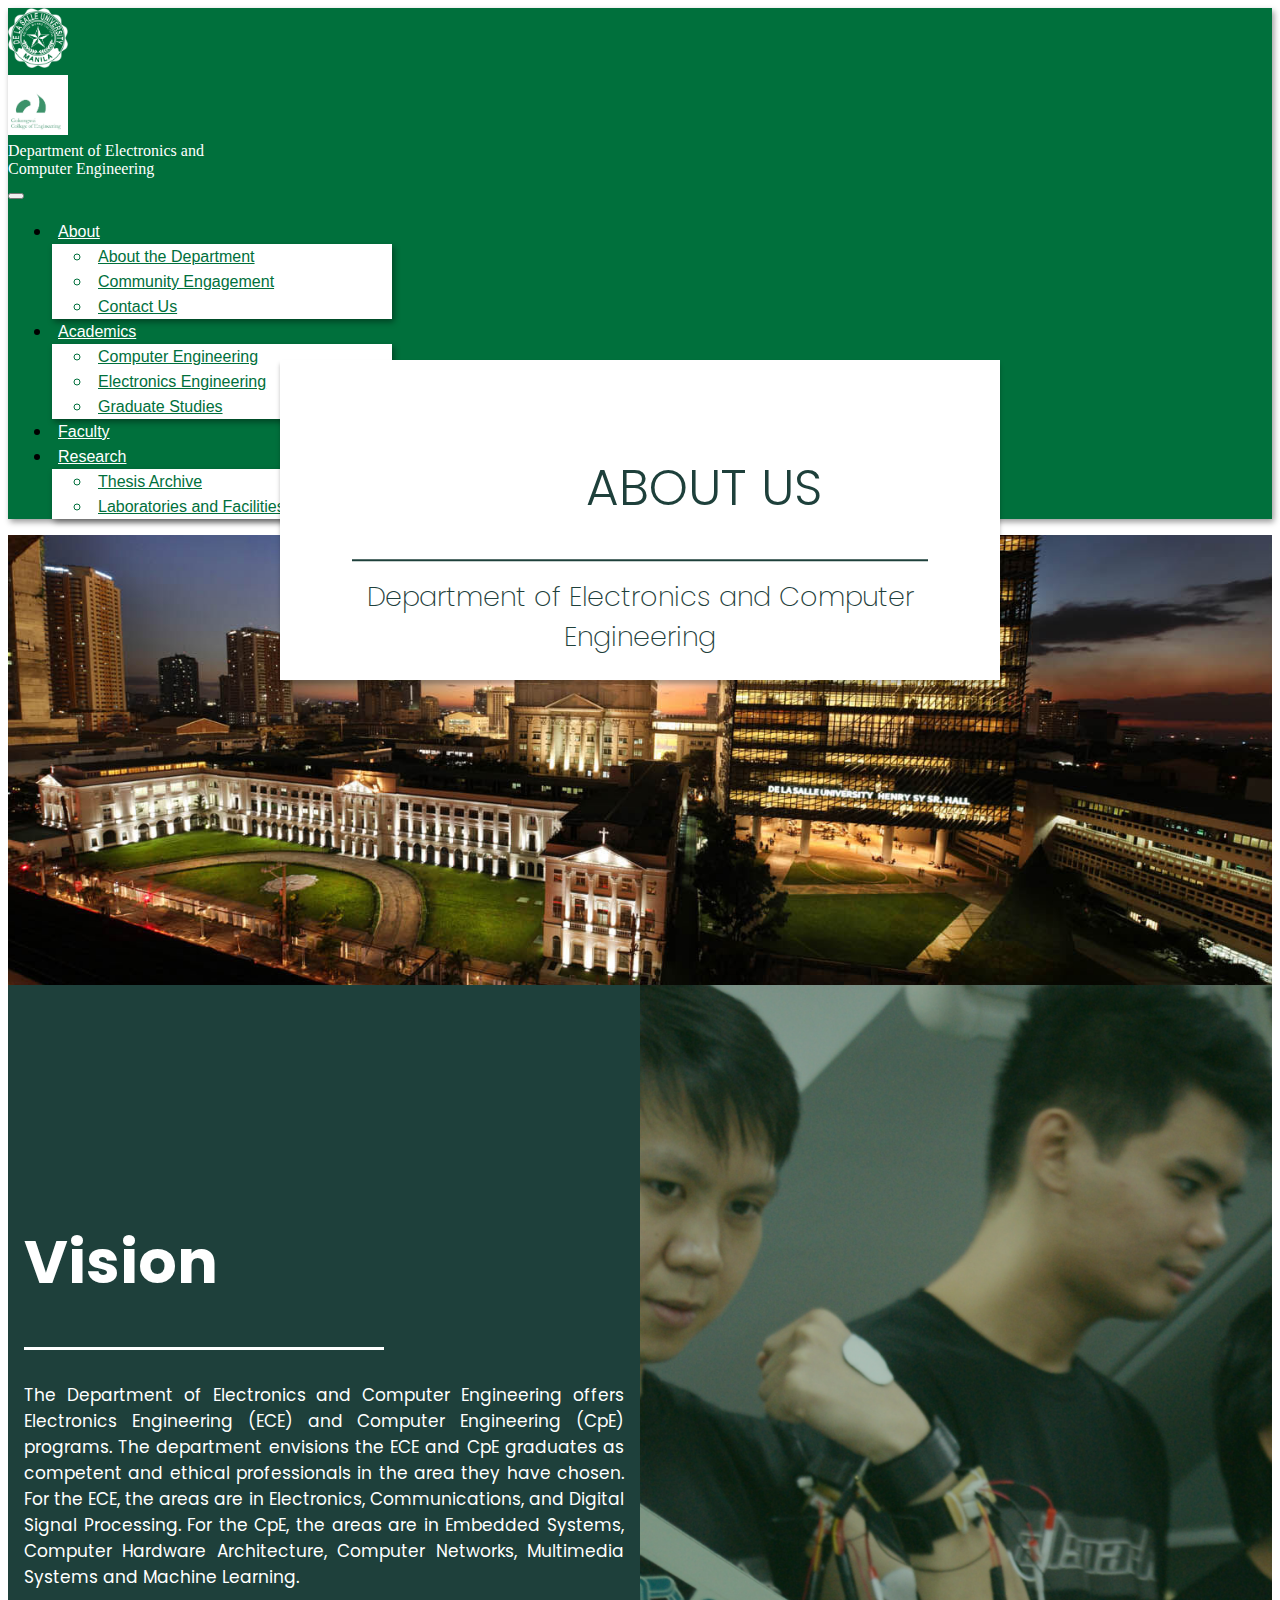
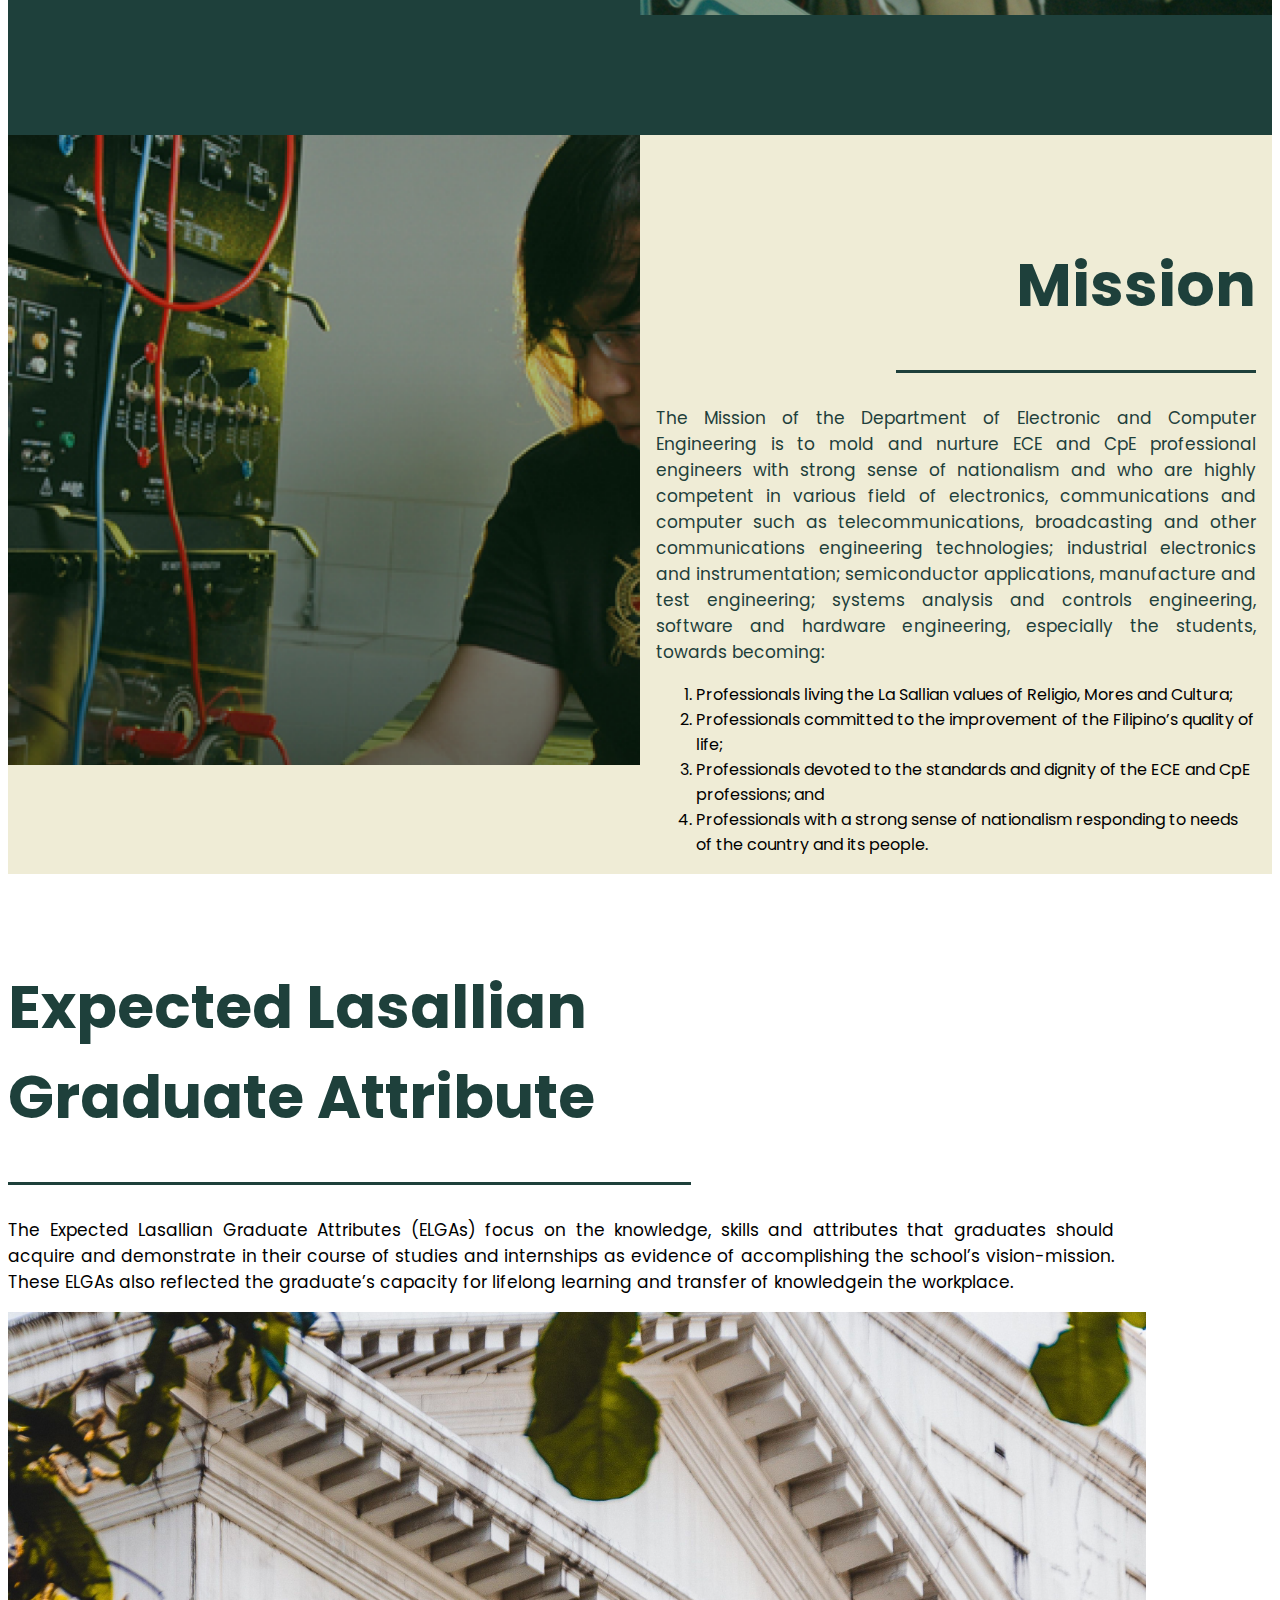
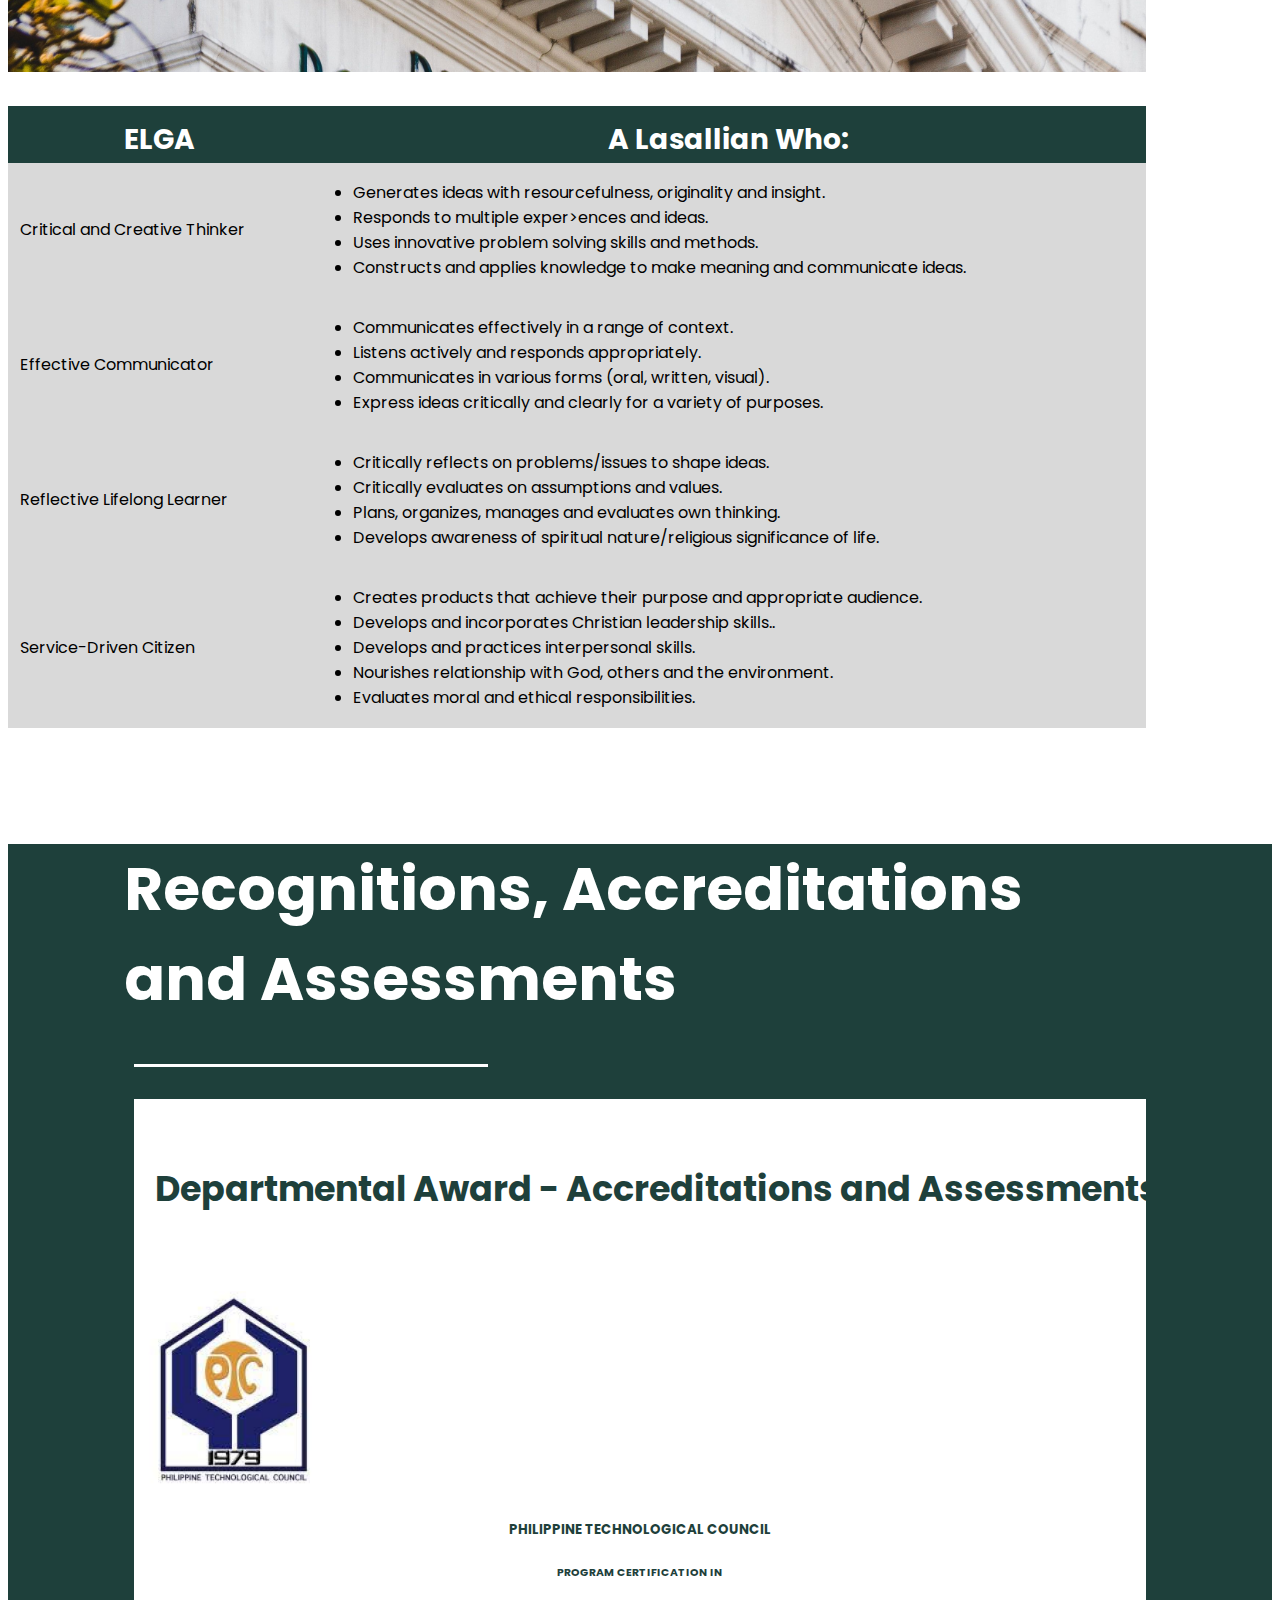
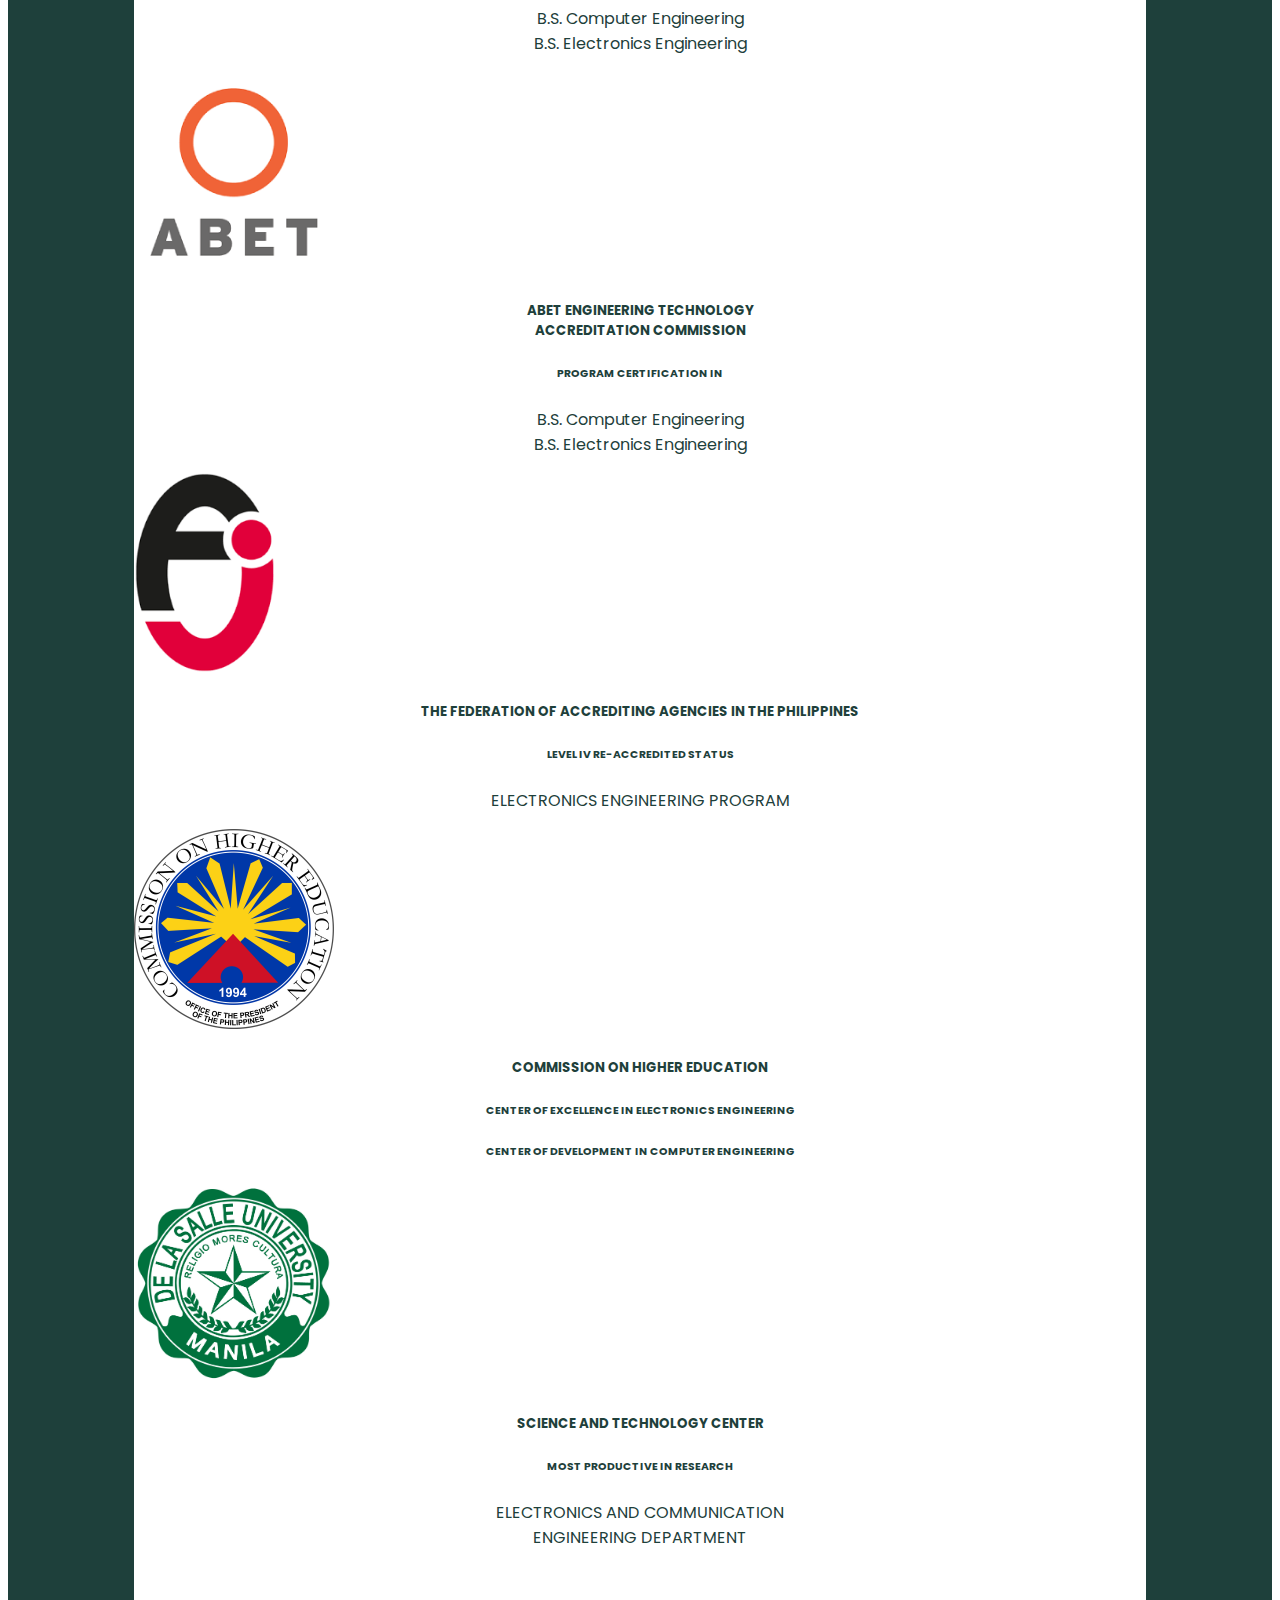
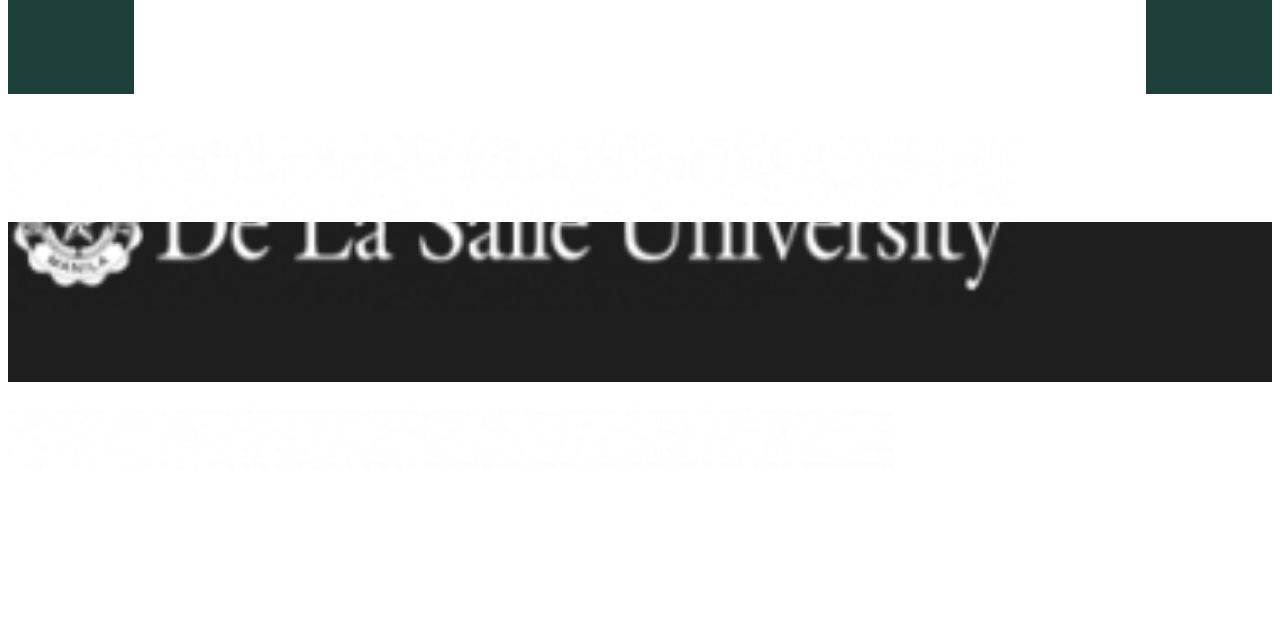
==== commit f0e7a22b: "practical-exam-ver" ====
--- a/AboutUs.html
+++ b/AboutUs.html
@@ -41,14 +41,9 @@
             <div class="frame1-col1-container">
                 <h1>Vision</h1>
                 <div class="line"></div>
-                <p>The Department of Electronics and Computer Engineering offers 
-                    Electronics Engineering (ECE) and Computer Engineering (CpE) 
-                    programs. The department envisions the ECE and CpE graduates 
-                    as competent and ethical professionals in the area they have 
-                    chosen. For the ECE, the areas are in Electronics, Communications, 
-                    and Digital Signal Processing. For the CpE, the areas are in 
-                    Embedded Systems, Computer Hardware Architecture, Computer 
-                    Networks, Multimedia Systems and Machine Learning.
+                <p>The Department of Electronics and Computer Engineering offers Electronics Engineering (ECE) and Computer Engineering (CpE) programs. The department envisions the ECE and CpE graduates as competent and ethical professionals in the area
+                    they have chosen. For the ECE, the areas are in Electronics, Communications, and Digital Signal Processing. For the CpE, the areas are in Embedded Systems, Computer Hardware Architecture, Computer Networks, Multimedia Systems and Machine
+                    Learning.
                 </p>
             </div>
         </div>
@@ -68,15 +63,9 @@
             <div class="frame2-col1-container">
                 <h1>Mission</h1>
                 <div class="line"></div>
-                <p>The Mission of the Department of Electronic and Computer Engineering 
-                    is to mold and nurture ECE and CpE professional engineers with strong 
-                    sense of nationalism and who are highly competent in various field 
-                    of electronics, communications and computer such as telecommunications, 
-                    broadcasting and other communications engineering technologies; 
-                    industrial electronics and instrumentation; semiconductor applications, 
-                    manufacture and test engineering; systems analysis and controls 
-                    engineering, software and hardware engineering, especially the 
-                    students, towards becoming:
+                <p>The Mission of the Department of Electronic and Computer Engineering is to mold and nurture ECE and CpE professional engineers with strong sense of nationalism and who are highly competent in various field of electronics, communications
+                    and computer such as telecommunications, broadcasting and other communications engineering technologies; industrial electronics and instrumentation; semiconductor applications, manufacture and test engineering; systems analysis and
+                    controls engineering, software and hardware engineering, especially the students, towards becoming:
                     <ol type="1">
                         <li>Professionals living the La Sallian values of Religio, Mores and Cultura;</li>
                         <li>Professionals committed to the improvement of the Filipino’s quality of life;</li>
@@ -170,7 +159,7 @@
                         <div class="row">
                             <div class="col">
                                 <div class="card" style="width: 100%; height: 100%">
-                                    <img class="card-img-top" src="./img/ptc.png" alt="Card image cap" style="height: 400px; object-fit: contain;">
+                                    <img class="card-img-top" src="./img/ptc.png" alt="Card image cap" style="height: 200px; object-fit: contain;">
                                     <div class="card-body">
                                         <h5 class="award-card-title">PHILIPPINE TECHNOLOGICAL COUNCIL</h5>
                                         <h6 class="award-card-subtitle">PROGRAM CERTIFICATION IN</h6>
@@ -180,7 +169,7 @@
                             </div>
                             <div class="col">
                                 <div class="card" style="width: 100%; height: 100%">
-                                    <img class="card-img-top" src="./img/abet.png" alt="Card image cap" style="height: 400px; object-fit: contain;">
+                                    <img class="card-img-top" src="./img/abet.png" alt="Card image cap" style="height: 200px; object-fit: contain;">
                                     <div class="card-body">
                                         <h5 class="award-card-title">ABET ENGINEERING TECHNOLOGY
                                             <BR> ACCREDITATION COMMISSION</h5>
@@ -191,7 +180,7 @@
                             </div>
                             <div class="col">
                                 <div class="card" style="width: 100%; height: 100%">
-                                    <img class="card-img-top" src="./img/paascu.png" alt="Card image cap" style="height: 400px; object-fit: contain;">
+                                    <img class="card-img-top" src="./img/paascu.png" alt="Card image cap" style="height: 200px; object-fit: contain;">
                                     <div class="card-body">
                                         <h5 class="award-card-title">THE FEDERATION OF ACCREDITING AGENCIES IN THE PHILIPPINES</h5>
                                         <h6 class="award-card-subtitle">LEVEL IV RE-ACCREDITED STATUS</h6>
@@ -203,7 +192,7 @@
                         <div class="row">
                             <div class="col">
                                 <div class="card" style="width: 100%; height: 100%">
-                                    <img class="card-img-top" src="./img/ched.png" alt="Card image cap" style="height: 400px; object-fit: contain;">
+                                    <img class="card-img-top" src="./img/ched.png" alt="Card image cap" style="height: 200px; object-fit: contain;">
                                     <div class="card-body">
                                         <h5 class="award-card-title">COMMISSION ON HIGHER EDUCATION</h5>
                                         <h6 class="award-card-subtitle">CENTER OF EXCELLENCE IN ELECTRONICS ENGINEERING</h6>
@@ -213,7 +202,7 @@
                             </div>
                             <div class="col">
                                 <div class="card" style="width: 100%; height: 100%">
-                                    <img class="card-img-top" src="./img/dlsu.jpg" alt="Card image cap" style="height: 400px; object-fit: contain;">
+                                    <img class="card-img-top" src="./img/dlsu.jpg" alt="Card image cap" style="height: 200px; object-fit: contain;">
                                     <div class="card-body">
                                         <h5 class="award-card-title">SCIENCE AND TECHNOLOGY CENTER</h5>
                                         <h6 class="award-card-subtitle">MOST PRODUCTIVE IN RESEARCH</h6>
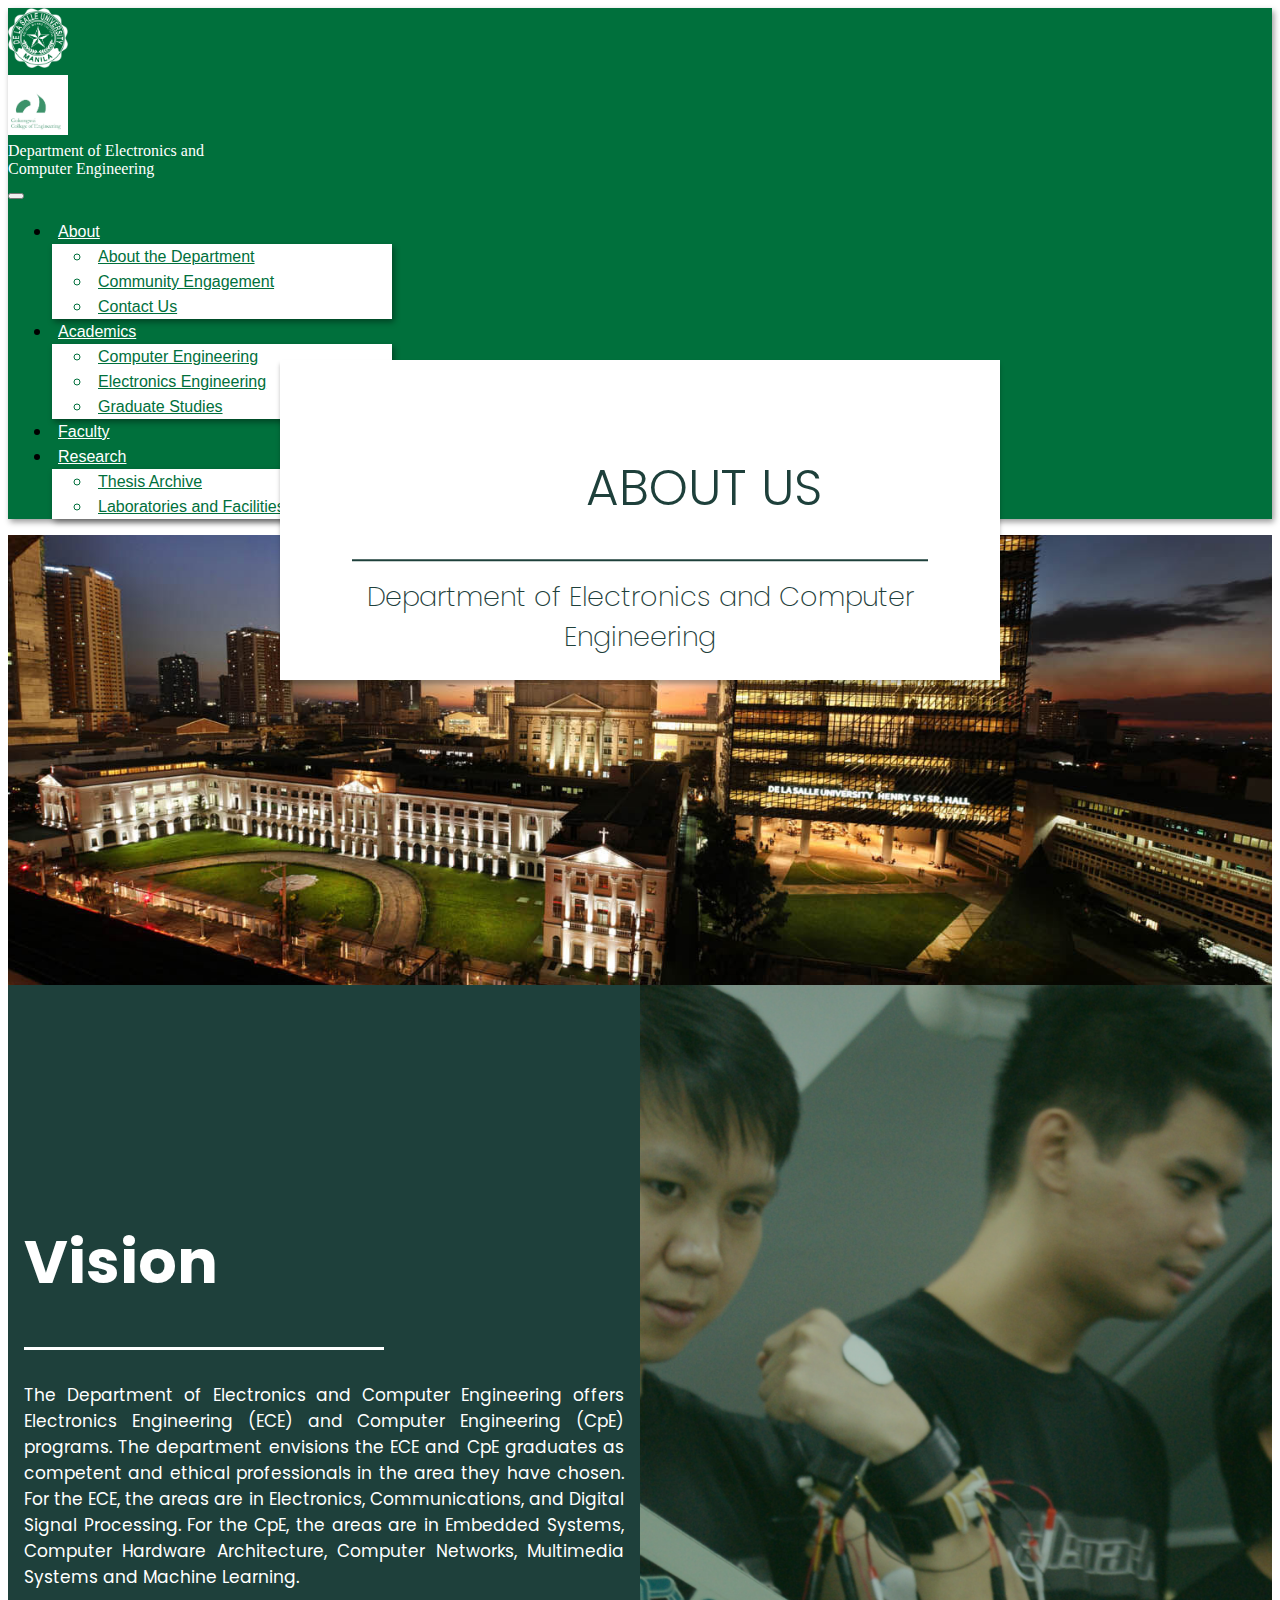
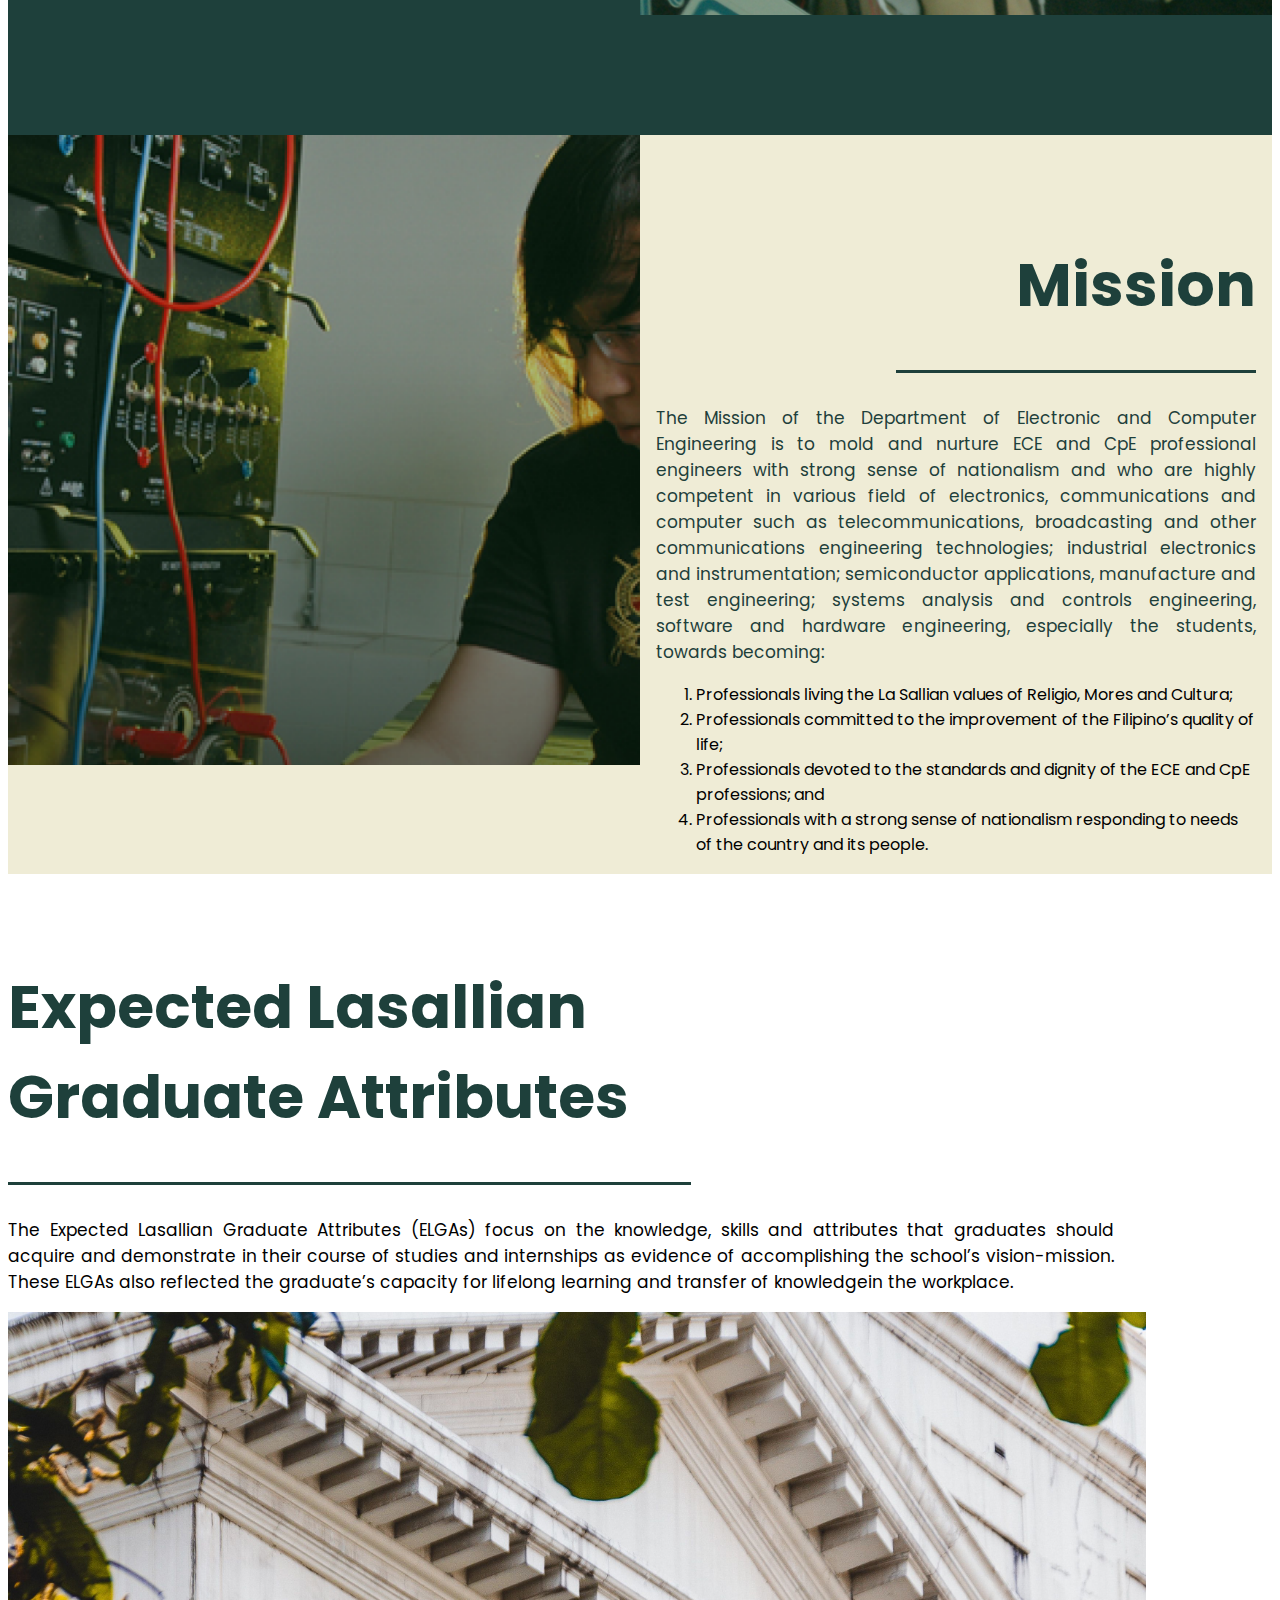
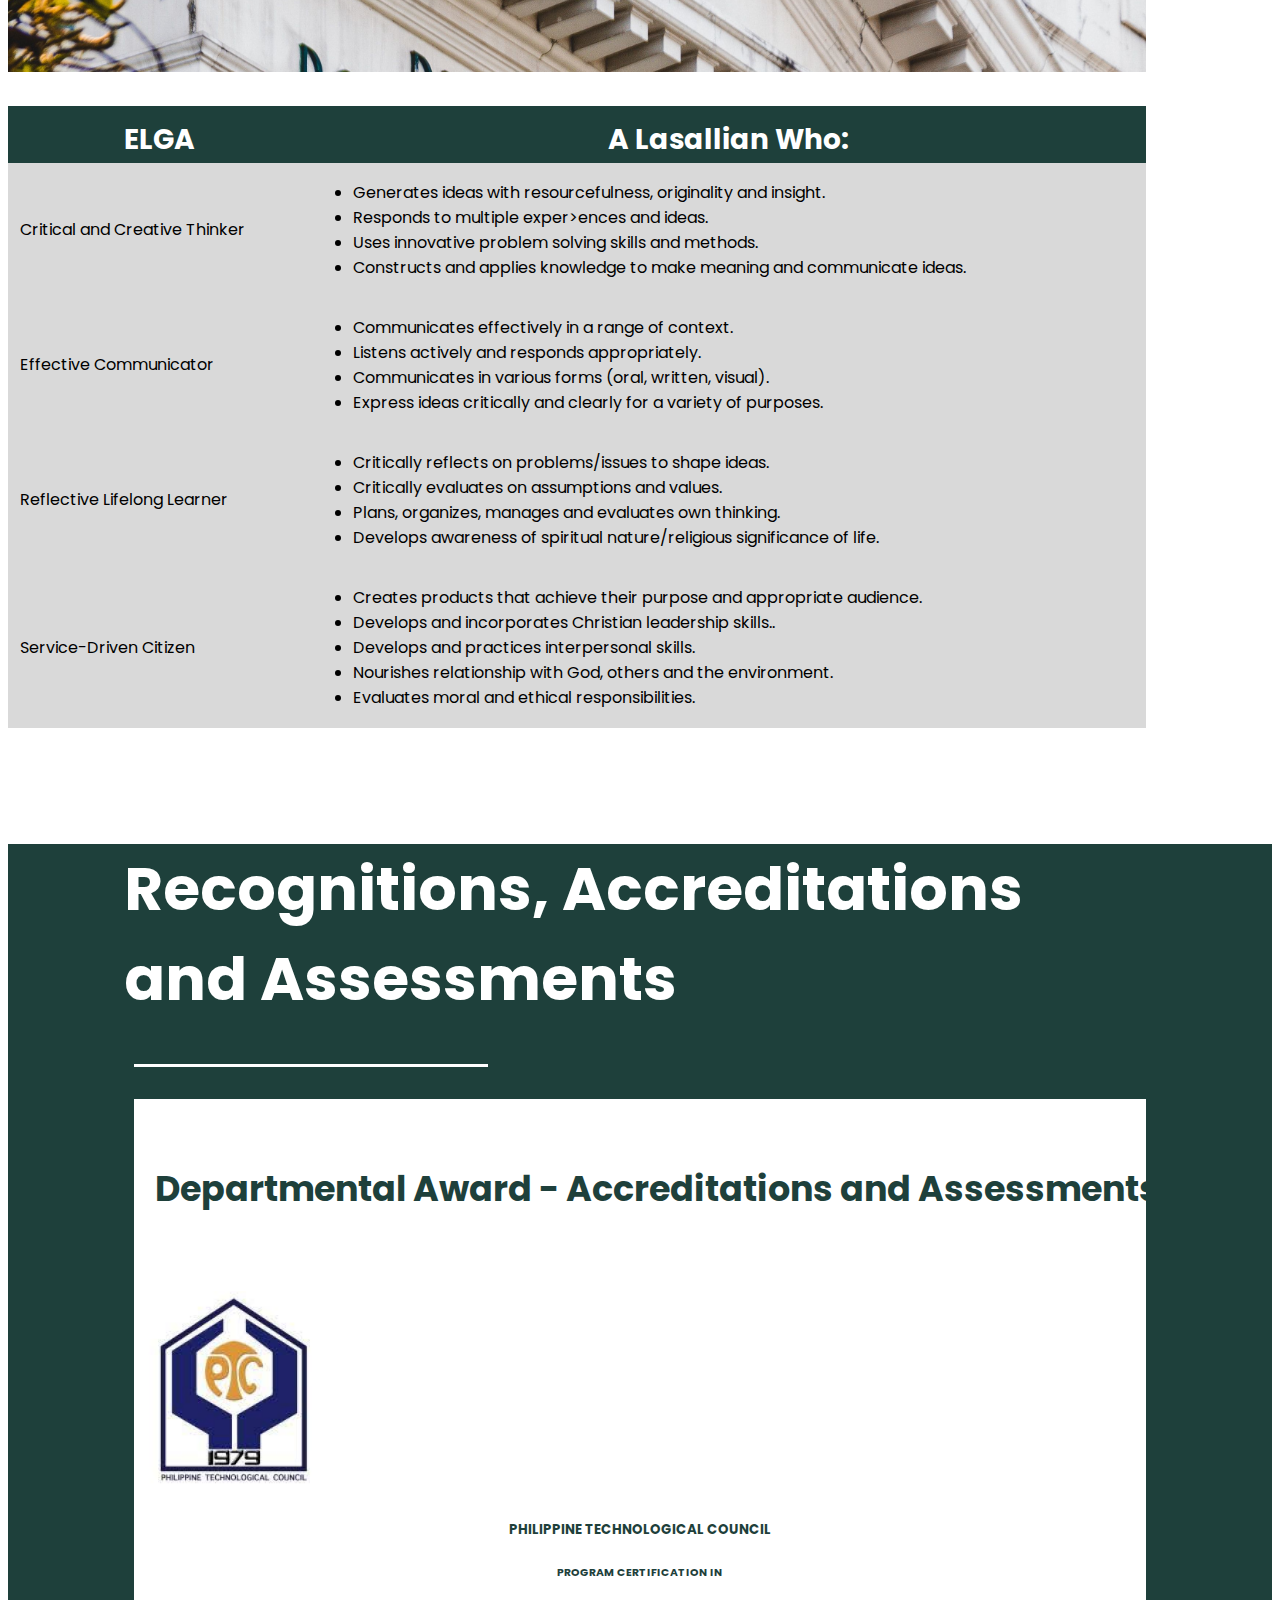
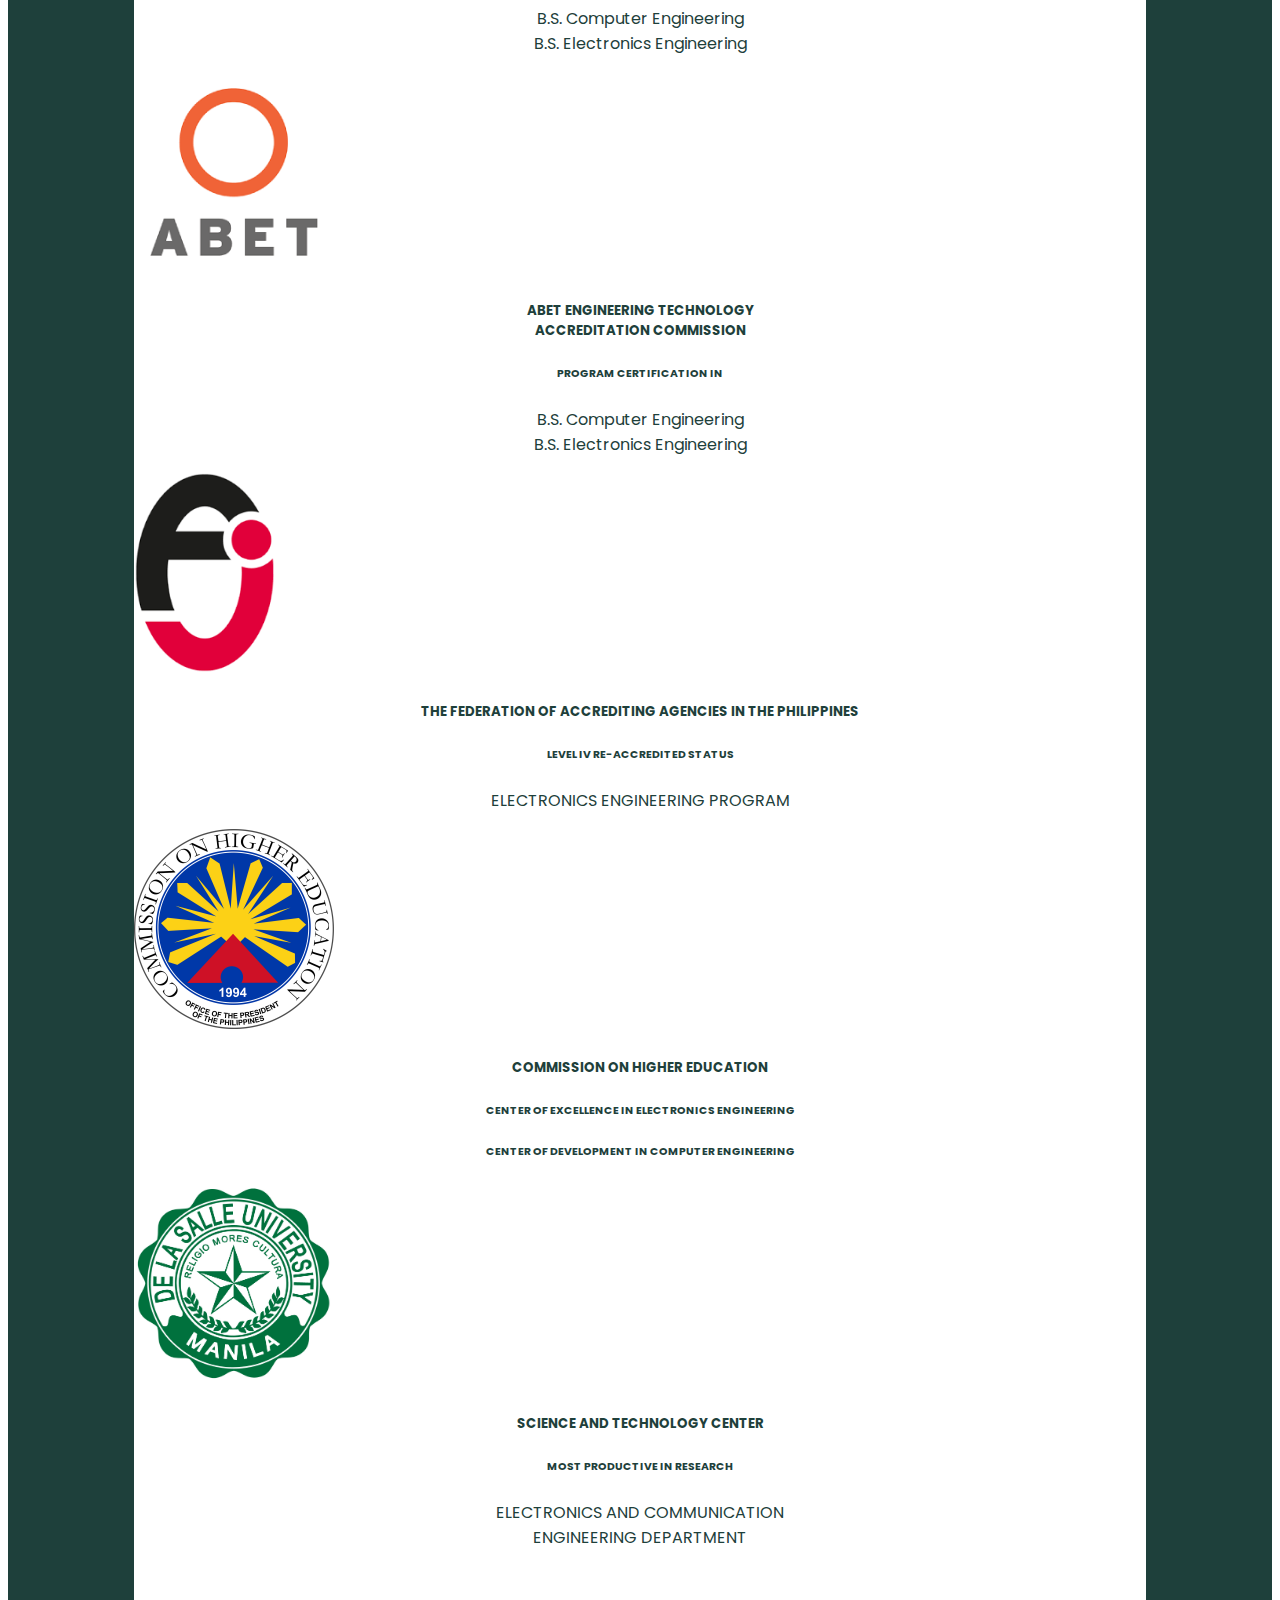
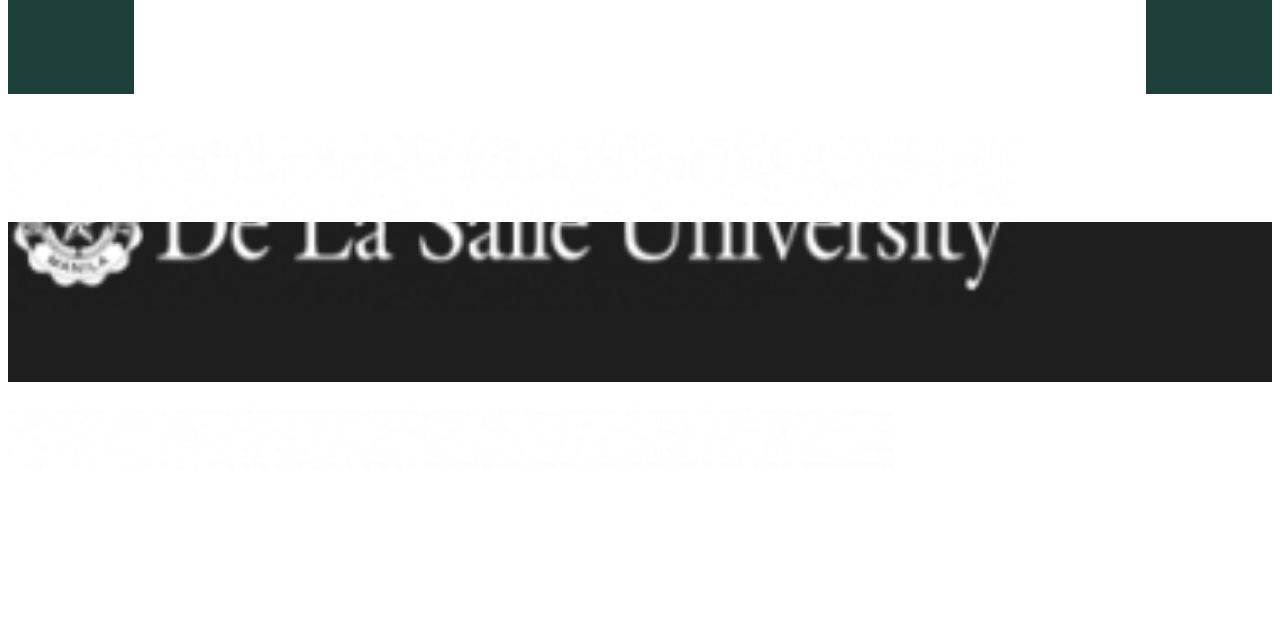
==== commit ec73f8b6: "Update AboutUs.html" ====
--- a/AboutUs.html
+++ b/AboutUs.html
@@ -83,7 +83,7 @@
             <div id="body-WhiteBG">
                 <div class="row align-items-center">
                     <div class="col">
-                        <h1>Expected Lasallian <br> Graduate Attribute</h1>
+                        <h1>Expected Lasallian <br> Graduate Attributes</h1>
                         <div class="line"></div>
                         <p>The Expected Lasallian Graduate Attributes (ELGAs) focus on the knowledge, skills and attributes that graduates should acquire and demonstrate in their course of studies and internships as evidence of accomplishing the school’s
                             vision-mission. These ELGAs also reflected the graduate’s capacity for lifelong learning and transfer of knowledgein the workplace.</p>
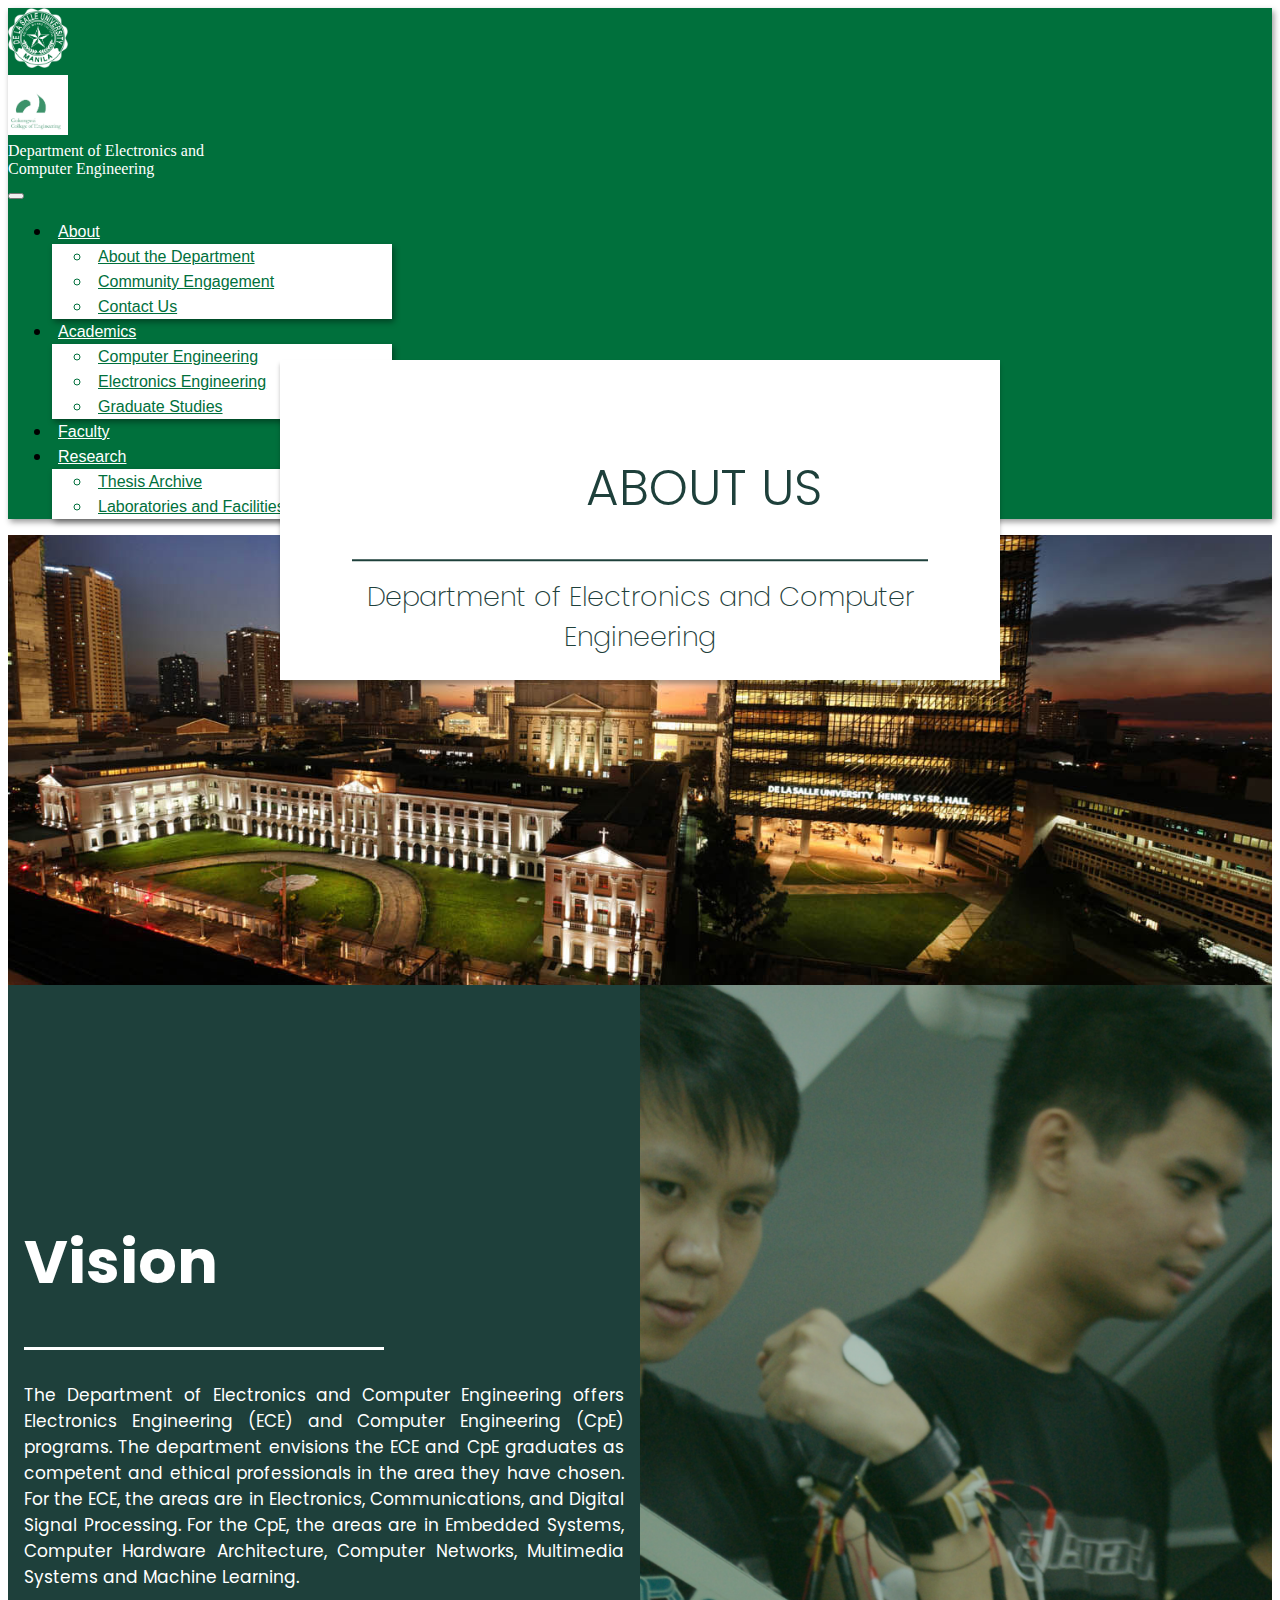
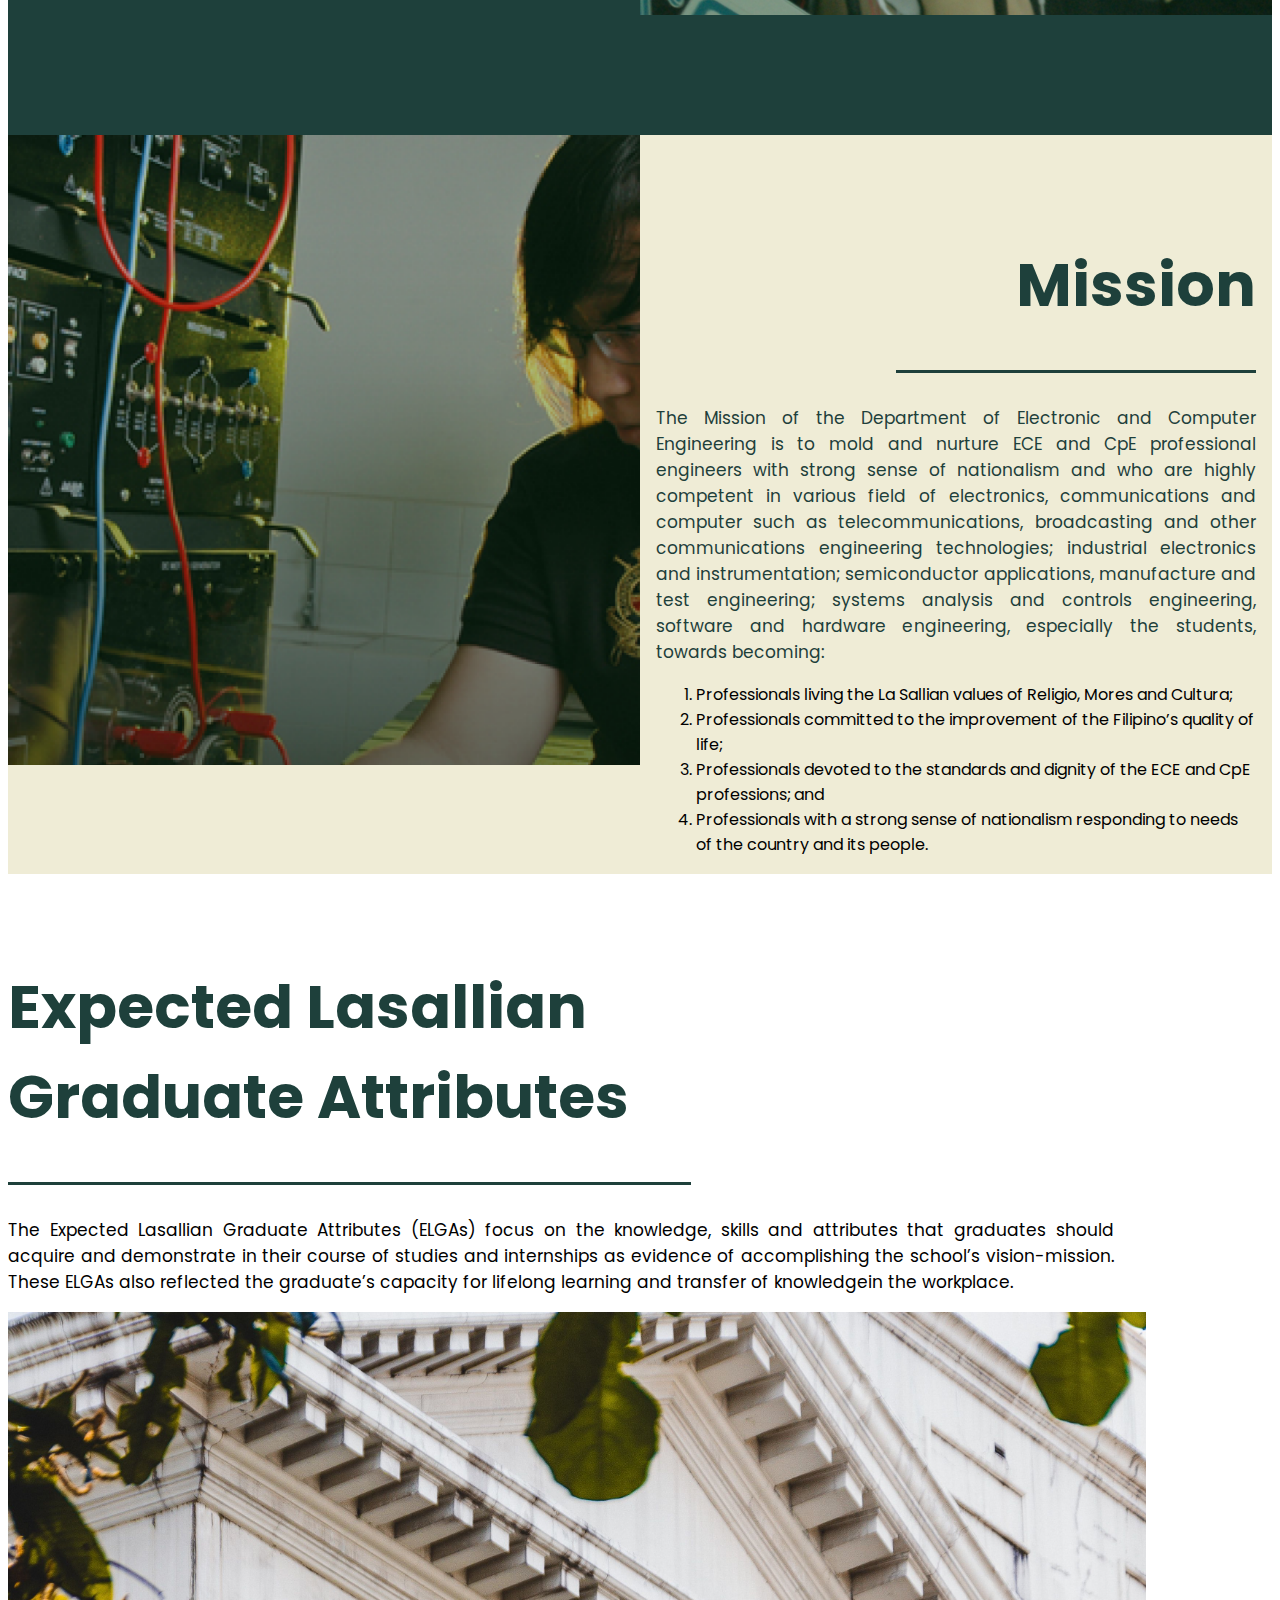
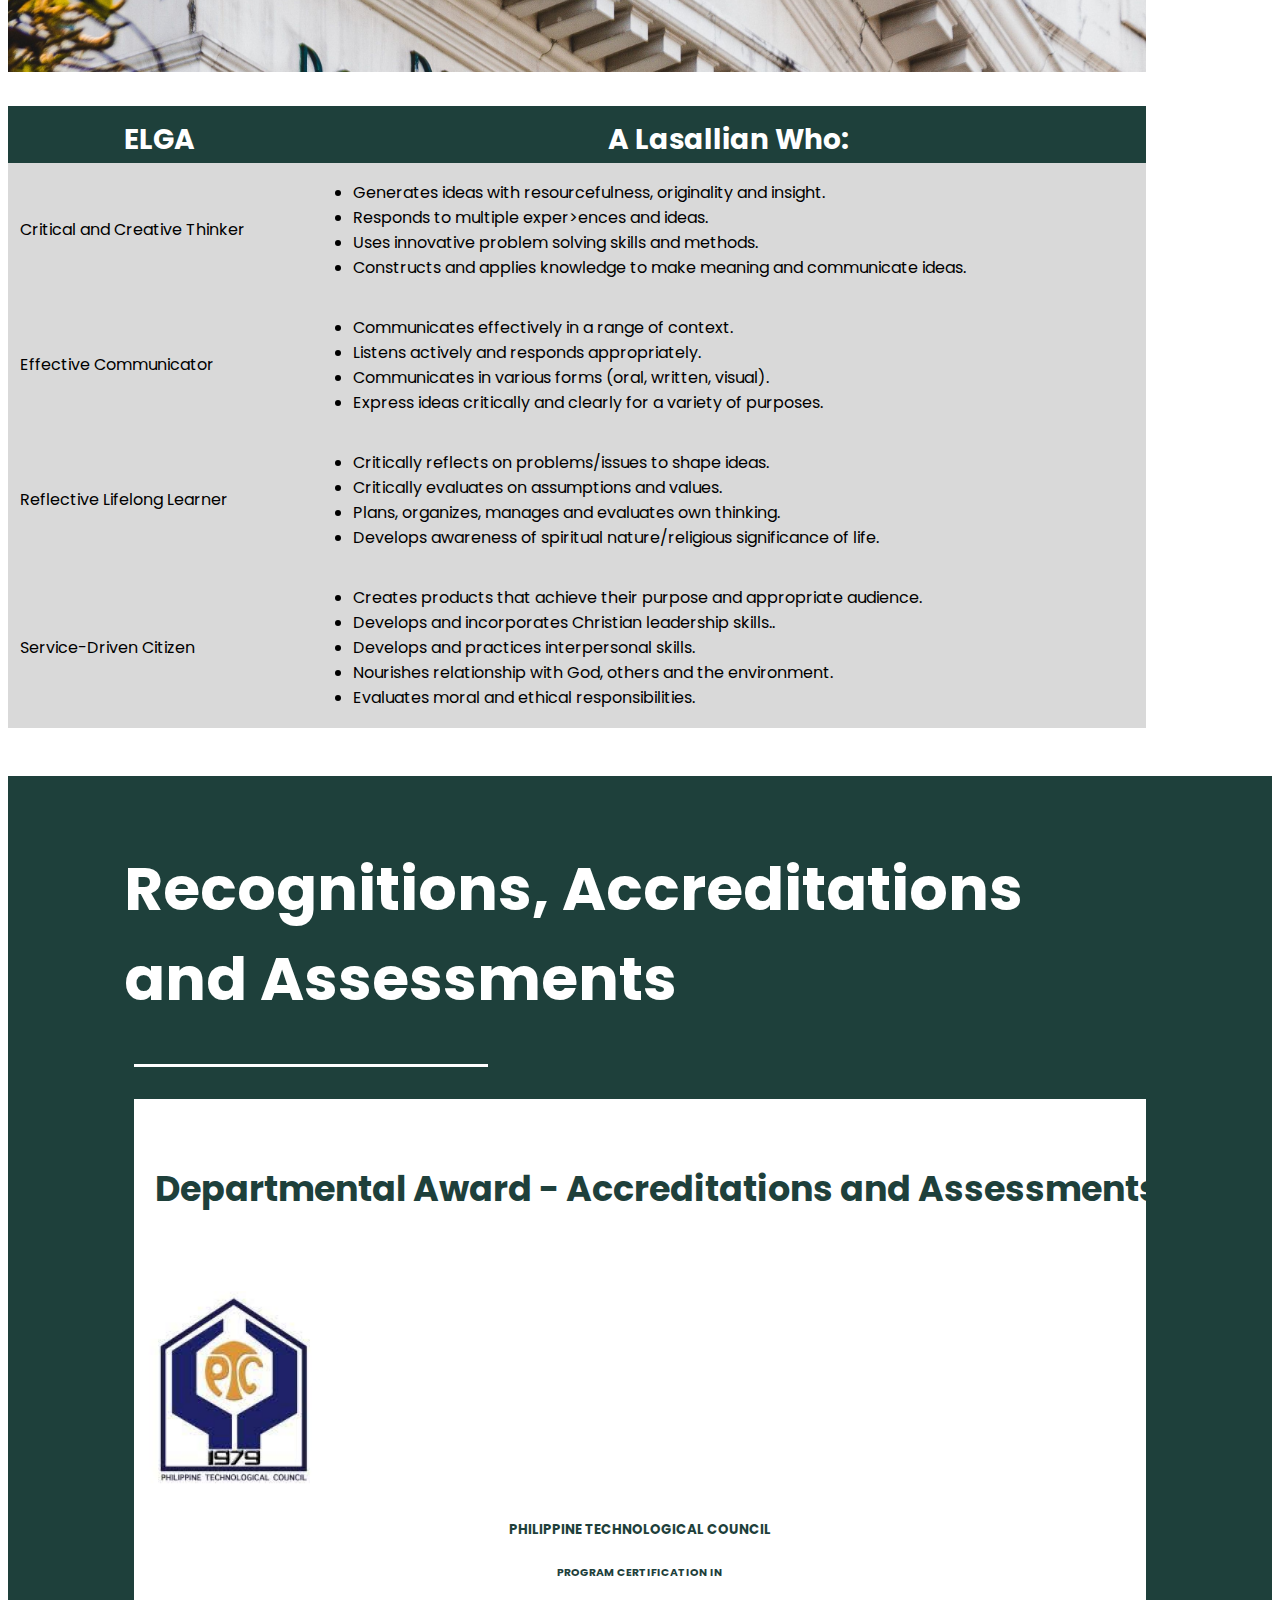
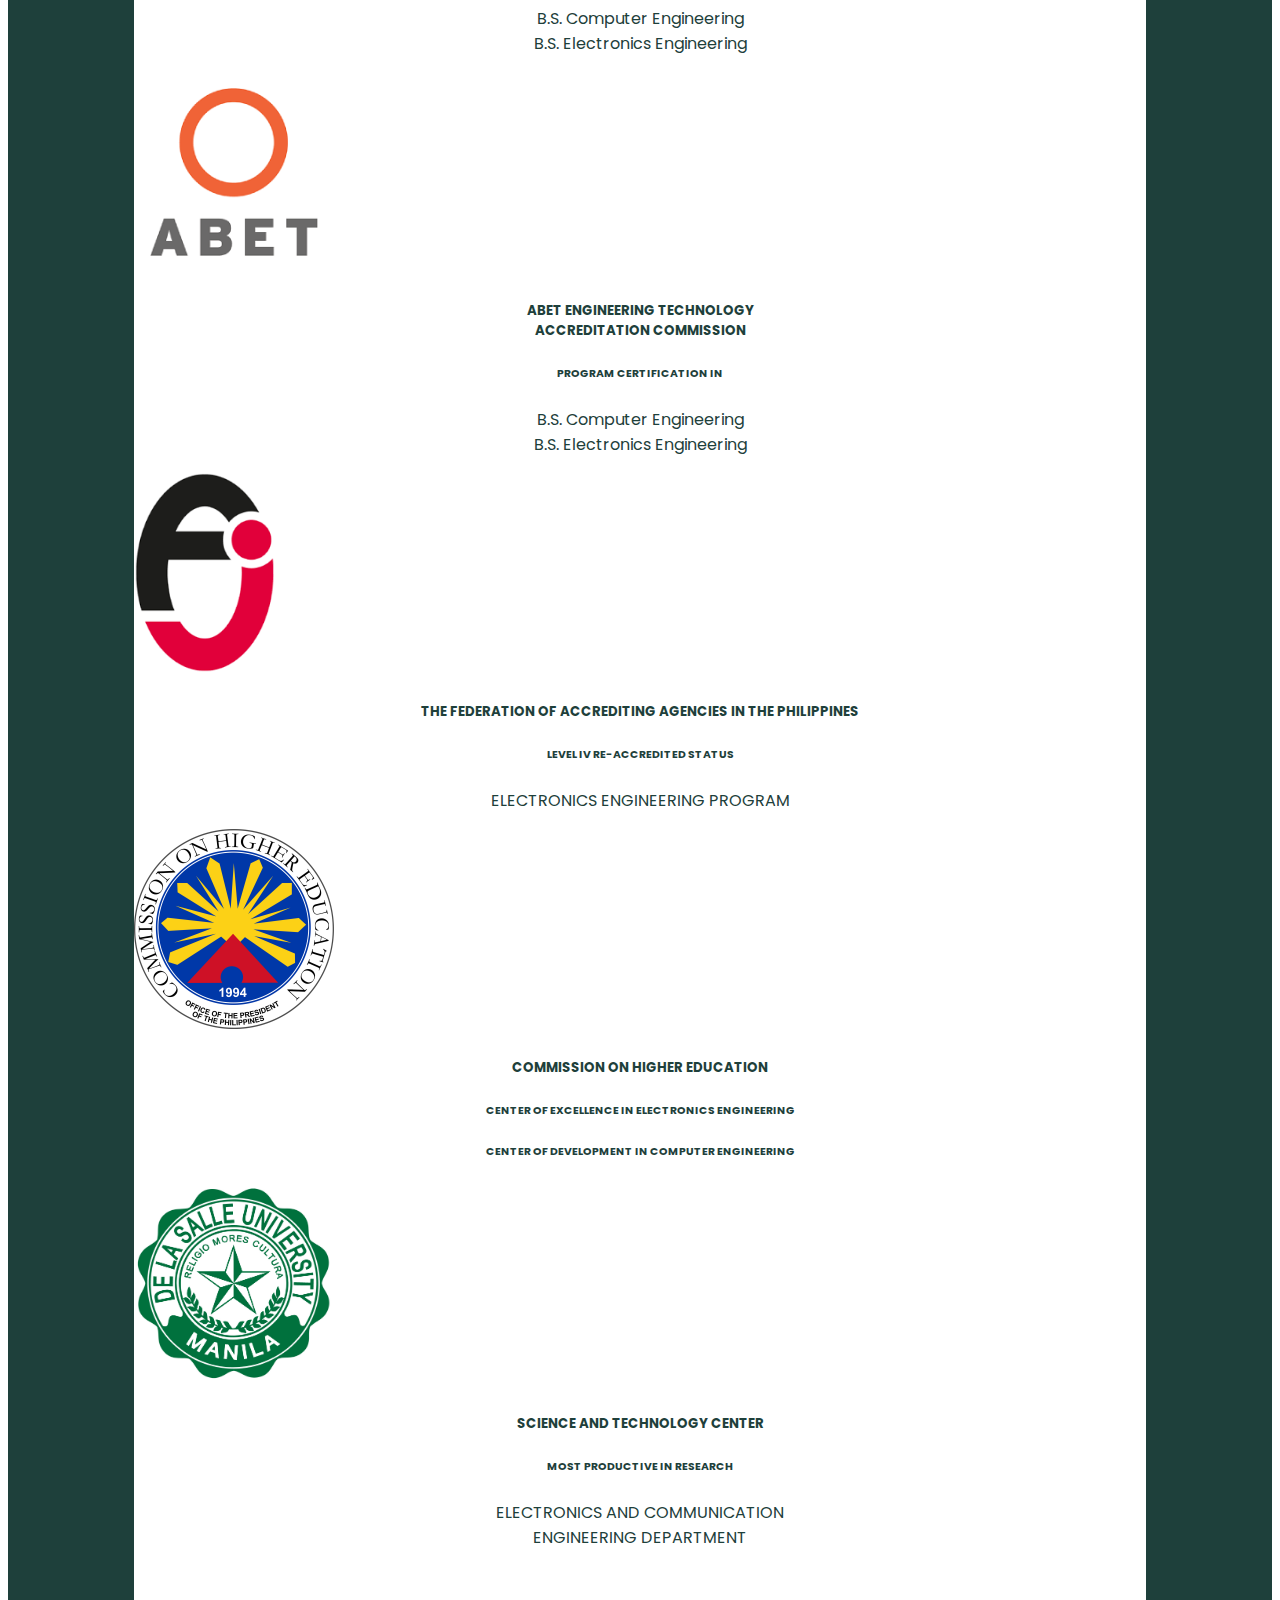
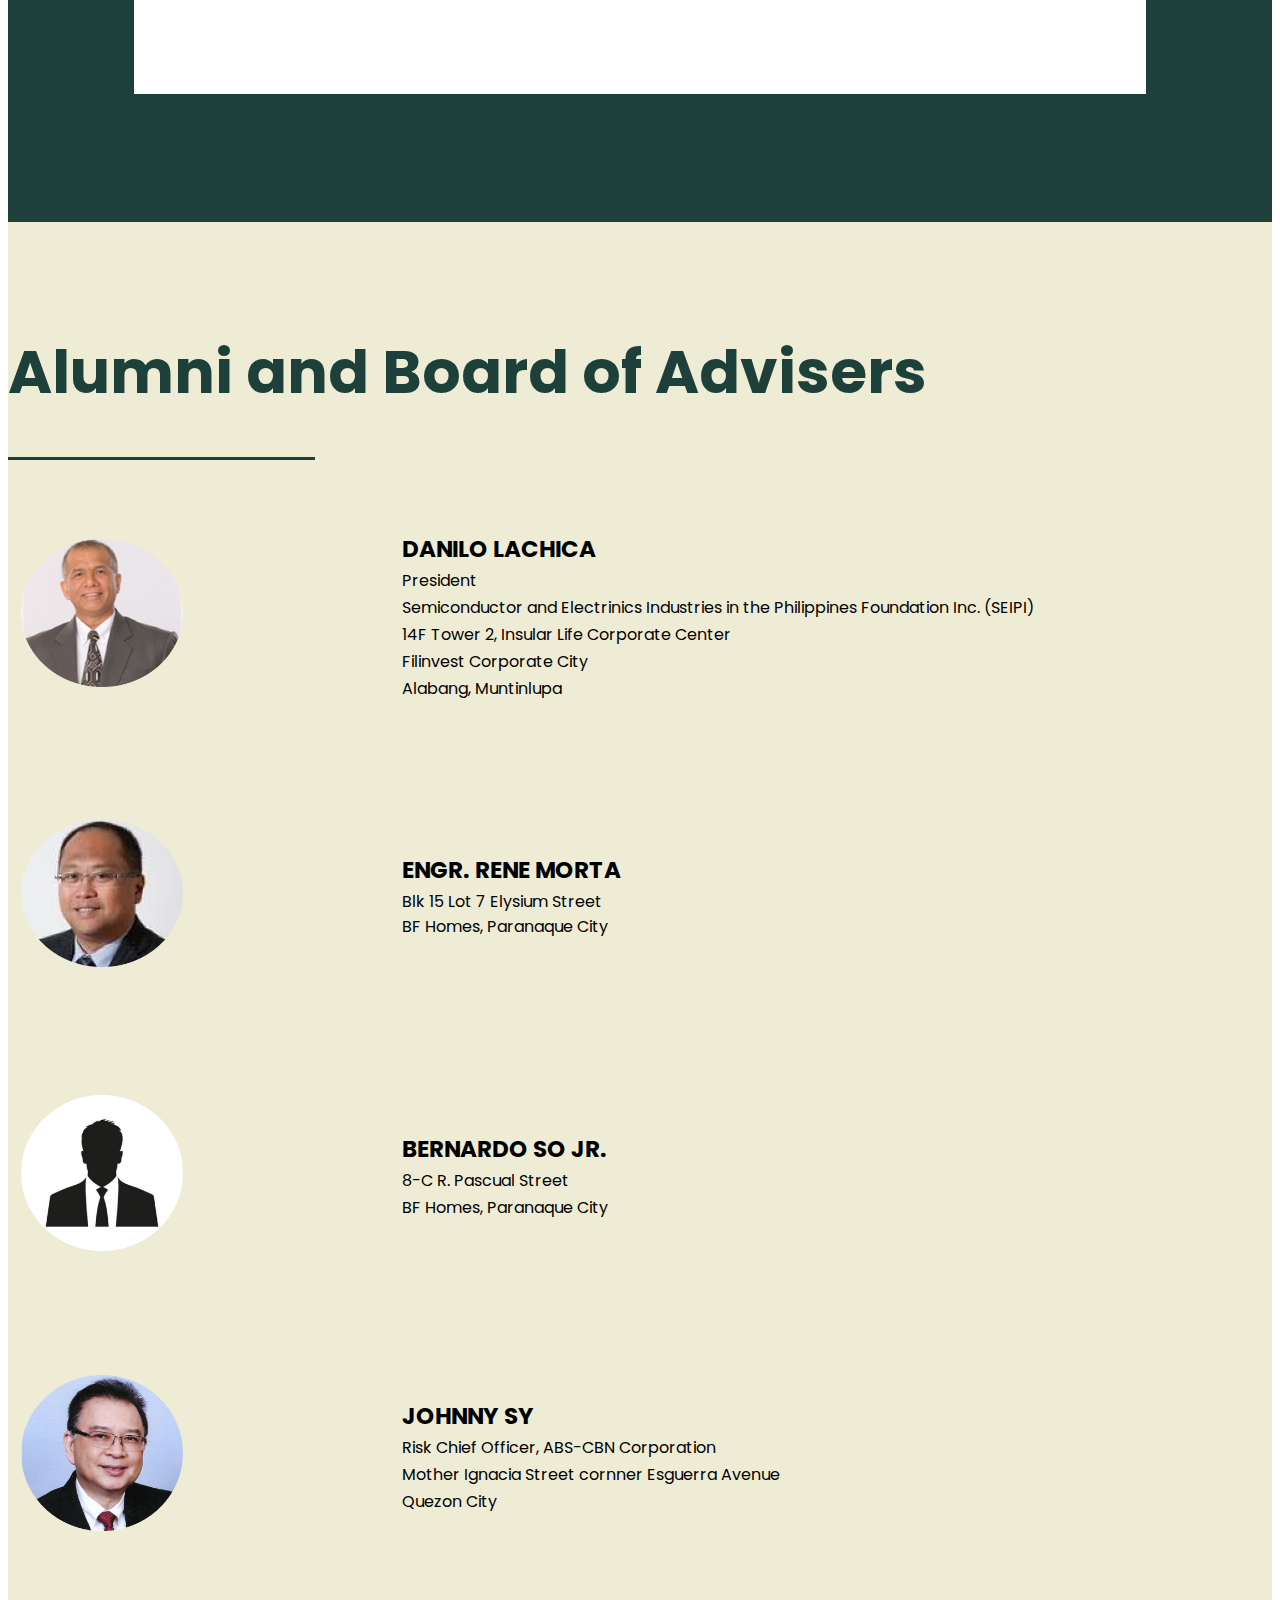
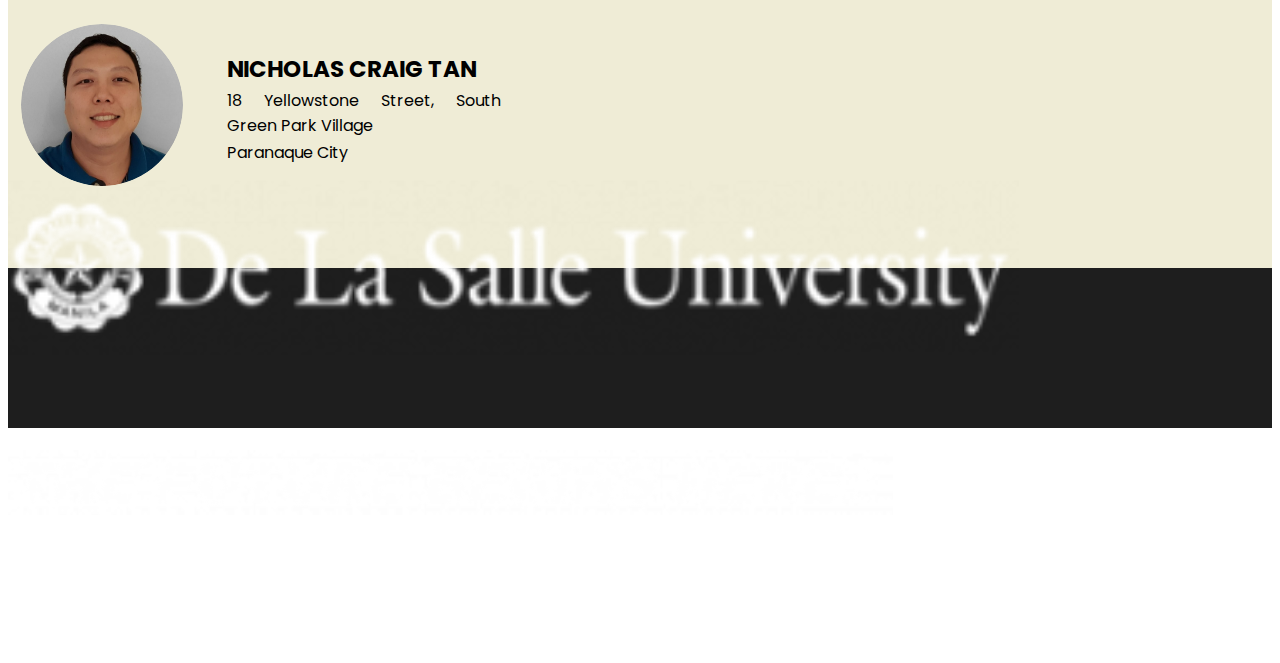
==== commit 0fa318af: "Updated Board of Advisers" ====
--- a/AboutUs.html
+++ b/AboutUs.html
@@ -215,6 +215,102 @@
                 </div>
             </div>
         </div>
+
+        <div class="bgWheat">
+            <div class="container-fluid"id="frame6">
+                <div class="row align-items-center">
+                    <div class="col">
+                        <h1>Alumni and Board of Advisers</h1>
+                        <div class="line"></div>
+                    </div>
+                </div>
+                <div class="row">
+                    <div class="col">
+                        <table>
+                            <tr>
+                                <td class="img-colorcell"><img src="/img/board/lachica" class="board-img" style="height: 200px; object-fit: contain;"> </td>
+                                <td class="colorcell">
+                                    <ul>
+                                        <li class="title">DANILO LACHICA</li>
+                                        <li class="nobullet">President</li>
+                                        <li class="nobullet">Semiconductor and Electrinics Industries in the Philippines Foundation Inc. (SEIPI)</li>
+                                        <li class="nobullet">14F Tower 2, Insular Life Corporate Center</li>
+                                        <li class="nobullet">Filinvest Corporate City</li>
+                                        <li class="nobullet">Alabang, Muntinlupa</li>
+                                    </ul>
+                                </td>
+                            </tr>
+                        </table>
+                    </div>
+                    <div class="col">
+                        <table>
+                            <tr>
+                                <td class="img-colorcell"><img src="/img/board/morta.jpg" class="board-img" style="height: 200px; object-fit: contain;"> </td>
+                                <td class="colorcell">
+                                    <ul>
+                                        <li class="title">ENGR. RENE MORTA</li>
+                                        <li class="nobullet">Blk 15 Lot 7 Elysium Street <BR>
+                                            BF Homes, Paranaque City</li>
+                                        <li class="nobullet"></li>
+                                    </ul>
+                                </td>
+                            </tr>
+                            </tr>
+                        </table>
+                    </div>
+                </div>
+                <div class="row">
+                    <div class="col">
+                        <table>
+                            <tr>
+                                <td class="img-colorcell"><img src="/img/board/unknown.png" class="board-img" style="height: 200px; object-fit: contain;"> </td>
+                                <td class="colorcell">
+                                    <ul>
+                                        <li class="title">BERNARDO SO JR.</li>
+                                        <li class="nobullet">8-C R. Pascual Street</li>
+                                        <li class="nobullet">BF Homes, Paranaque City</li>
+                                    </ul>
+                                </td>
+                            </tr>
+                        </table>
+                    </div>
+                    <div class="col">
+                        <table>
+                            <tr>
+                                <td class="img-colorcell"><img src="/img/board/sy.jpg" class="board-img" style="height: 200px; object-fit: contain;"> </td>
+                                <td class="colorcell">
+                                    <ul>
+                                        <li class="title">JOHNNY SY</li>
+                                        <li class="nobullet">Risk Chief Officer, ABS-CBN Corporation</li>
+                                        <li class="nobullet">Mother Ignacia Street cornner Esguerra Avenue</li>
+                                        <li class="nobullet">Quezon City</li>
+                                    </ul>
+                                </td>
+                            </tr>
+                        </table>
+                    </div> 
+                </div>
+                <div class="row" >
+                    <div class="col">
+                        <table>
+                            <tr>
+                                <td class="img-colorcell"><img src="/img/board/craig" class="board-img"> </td>
+                                <td class="colorcell-1">
+                                    <ul>
+                                        <li class="title">NICHOLAS CRAIG TAN</li>
+                                        <li class="nobullet-1">18 Yellowstone Street, South Green Park Village</li>
+                                        <li class="nobullet-1">Paranaque City</li>
+                                    </ul>
+                                </td>
+                            </tr>
+                        </table>
+                    </div>
+                </div>
+            </div>
+
+        </div>
+        
+        
     </div>
 
     <!-- ADD THIS LINE TO ALL NEW PAGES -->
--- a/css/AboutUs.css
+++ b/css/AboutUs.css
@@ -277,6 +277,7 @@
 
 #frame4 {
     background-color: #1e403b;
+    order: 2;
 }
 
 #frame4 h1 {
@@ -365,4 +366,113 @@
 
 .card {
     border: none;
+}
+
+/* Board of Directors */
+/* FRAME 6 STYLINGS */
+
+#frames-container {
+    display: flex;
+    flex-direction: column;
+}
+
+.bgWheat{
+    height: max-content;
+    width: 100%;
+    background-color: #EFECD6;
+    order: 3;
+}
+
+#frame6 {
+    background-color: #EFECD6;
+    padding-top: 64px;
+    padding-bottom: 64px;
+    height: max-content;
+    width: 90%;
+
+}
+
+#frame6 h1 {
+    color: #1e403b;
+    font-size: 60px;
+    font-weight: 700;
+}
+
+#frame6 .line {
+    background-color: #1e403b;
+    width: 27%;
+    height: 3px;
+    margin-bottom: 32px;
+}
+
+#frame6 .title {
+    text-align: justify;
+    font-weight: bolder;
+    font-size: 23px;
+    list-style-type: none;
+    border: 1px solid  #EFECD6;
+    border-collapse: collapse;
+    background-color: #EFECD6;
+}
+
+#frame6 .img-colorcell {
+    list-style-type: none;
+    border: 1px solid  #EFECD6;
+    border-collapse: collapse;
+    background-color:  #EFECD6;
+}
+
+
+#frame6 .colorcell {
+    list-style-type: none;
+    border: 1px solid  #EFECD6;
+    border-collapse: collapse;
+    background-color:  #EFECD6;
+    width: 70%;
+}
+
+#frame6 .nobullet {
+    text-align: justify;
+    list-style-type: none;
+    border: 1px solid  #EFECD6;
+    border-collapse: collapse;
+    background-color:  #EFECD6;
+    text-align: justify;
+    
+}
+
+#frame6 .nobullet-1 {
+    text-align: justify;
+    list-style-type: none;
+    border: 1px solid  #EFECD6;
+    border-collapse: collapse;
+    background-color:  #EFECD6;
+    text-align: justify;
+    padding-right: 70%;
+    
+}
+
+#frame6 .colorcell-1 {
+    list-style-type: none;
+    border: 1px solid  #EFECD6;
+    border-collapse: collapse;
+    background-color:  #EFECD6;
+    width: 85.5%;
+}
+
+.board-img {
+    width: 18vb;
+    height: 18vh;
+    margin-top: 5%;
+    margin-bottom: 5%;
+    border-radius: 50%;
+    background-color:  #EFECD6;
+    border: 1px solid  #EFECD6;
+}
+
+.center-content {
+    display: flex;
+    justify-content: center;
+    align-items: center;
+    height: 100vh; /* This will center the content vertically on the viewport */
 }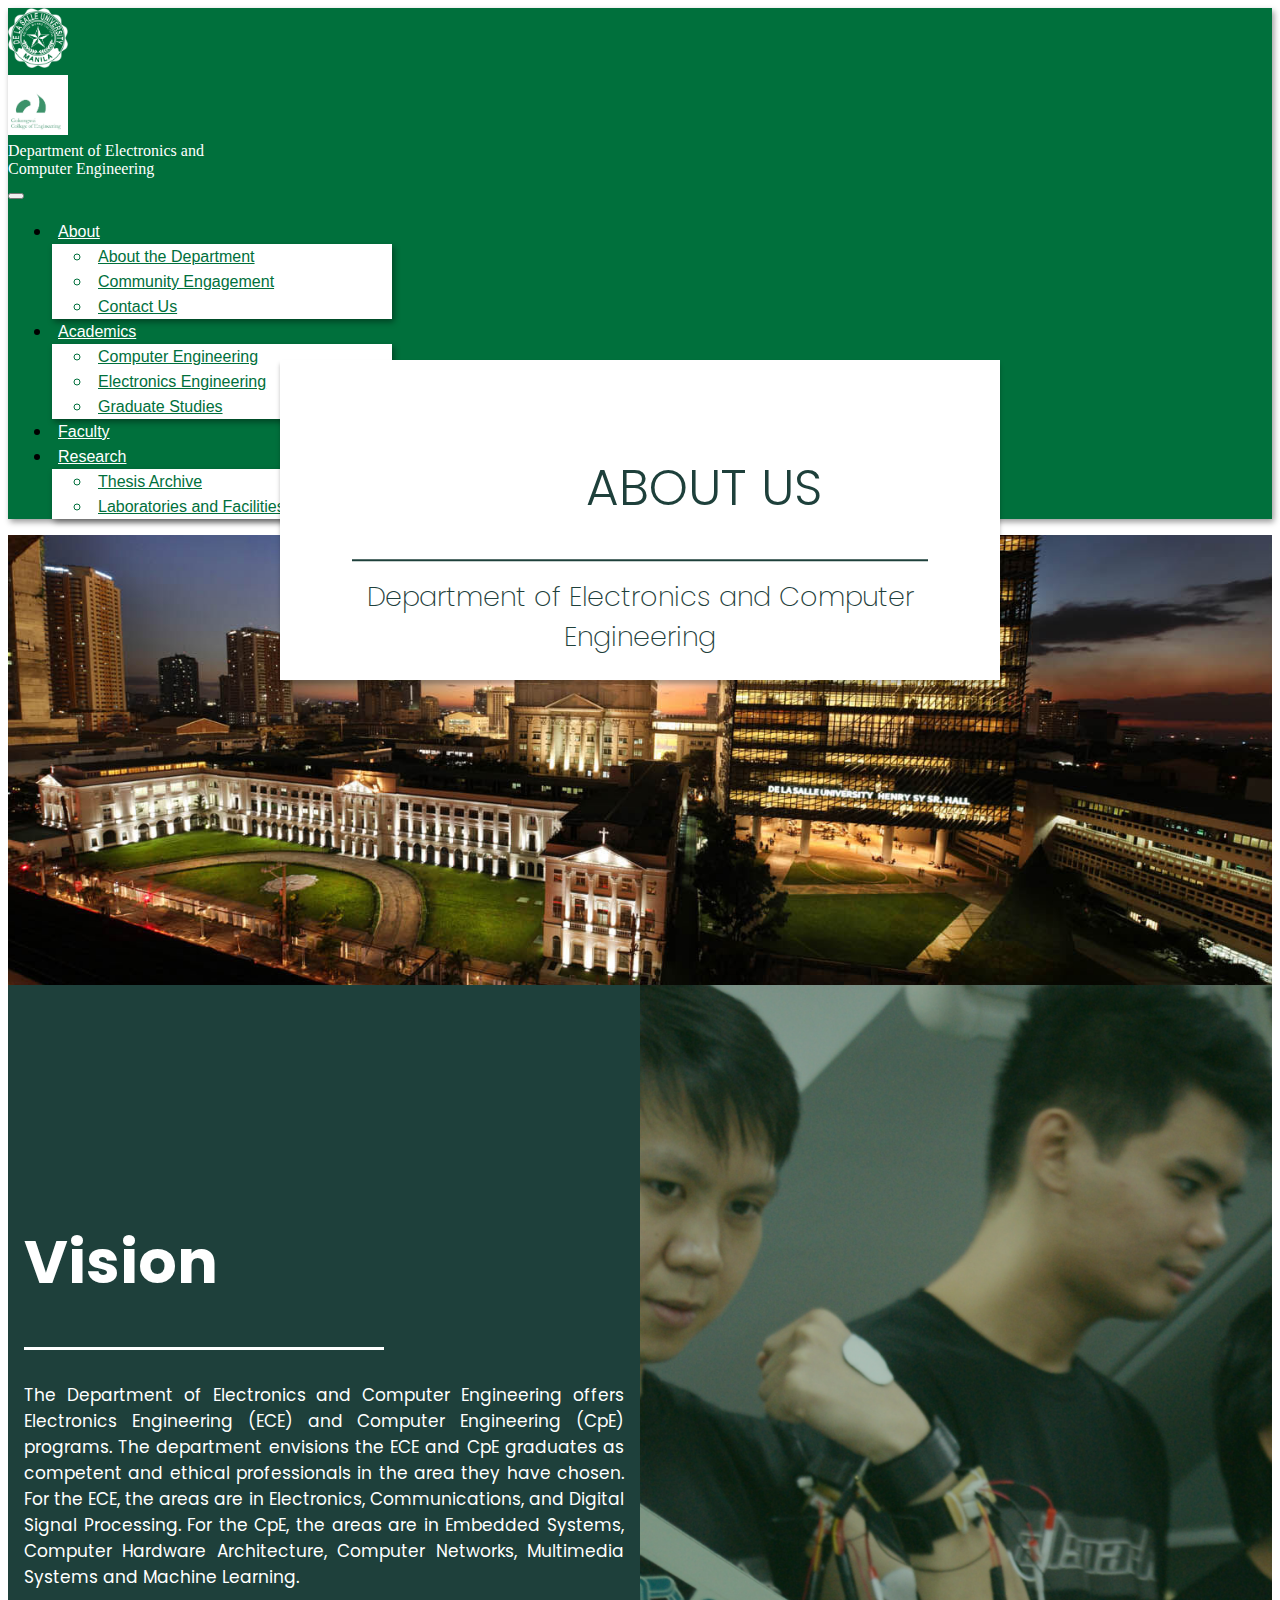
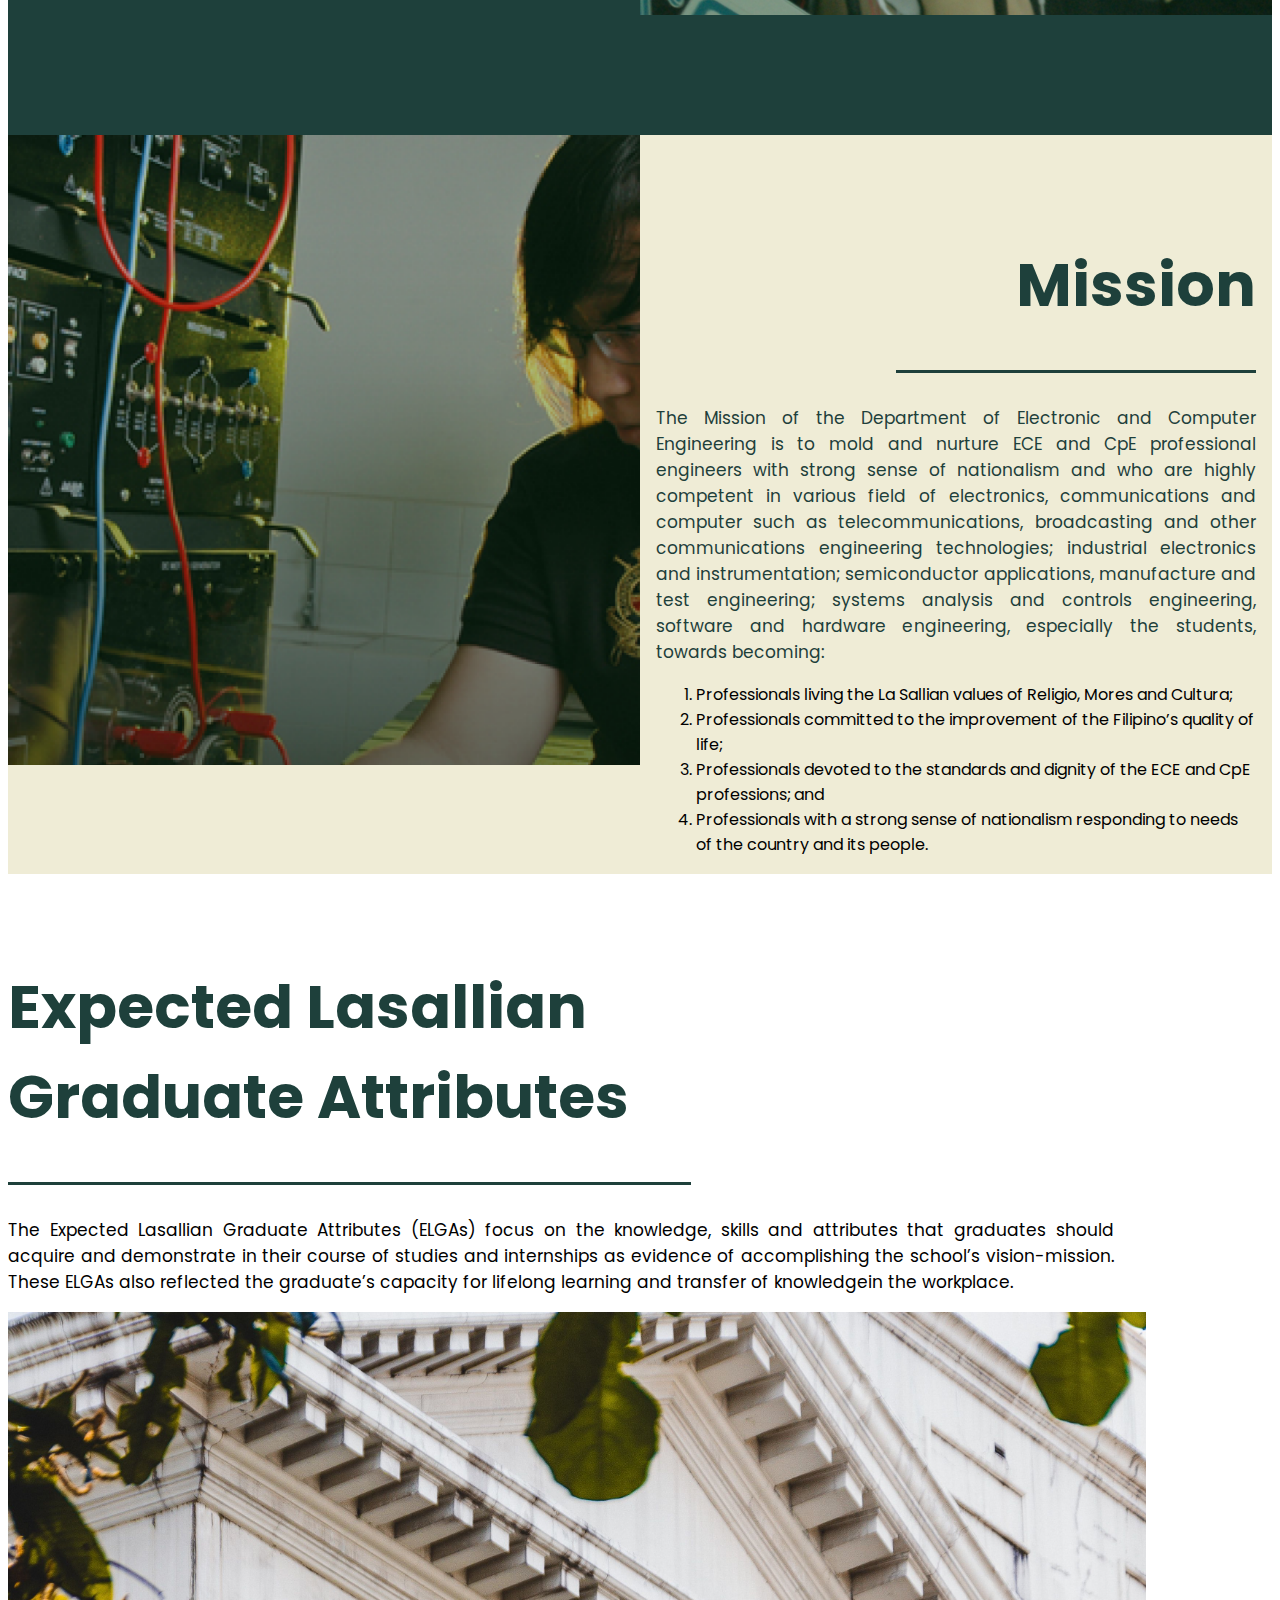
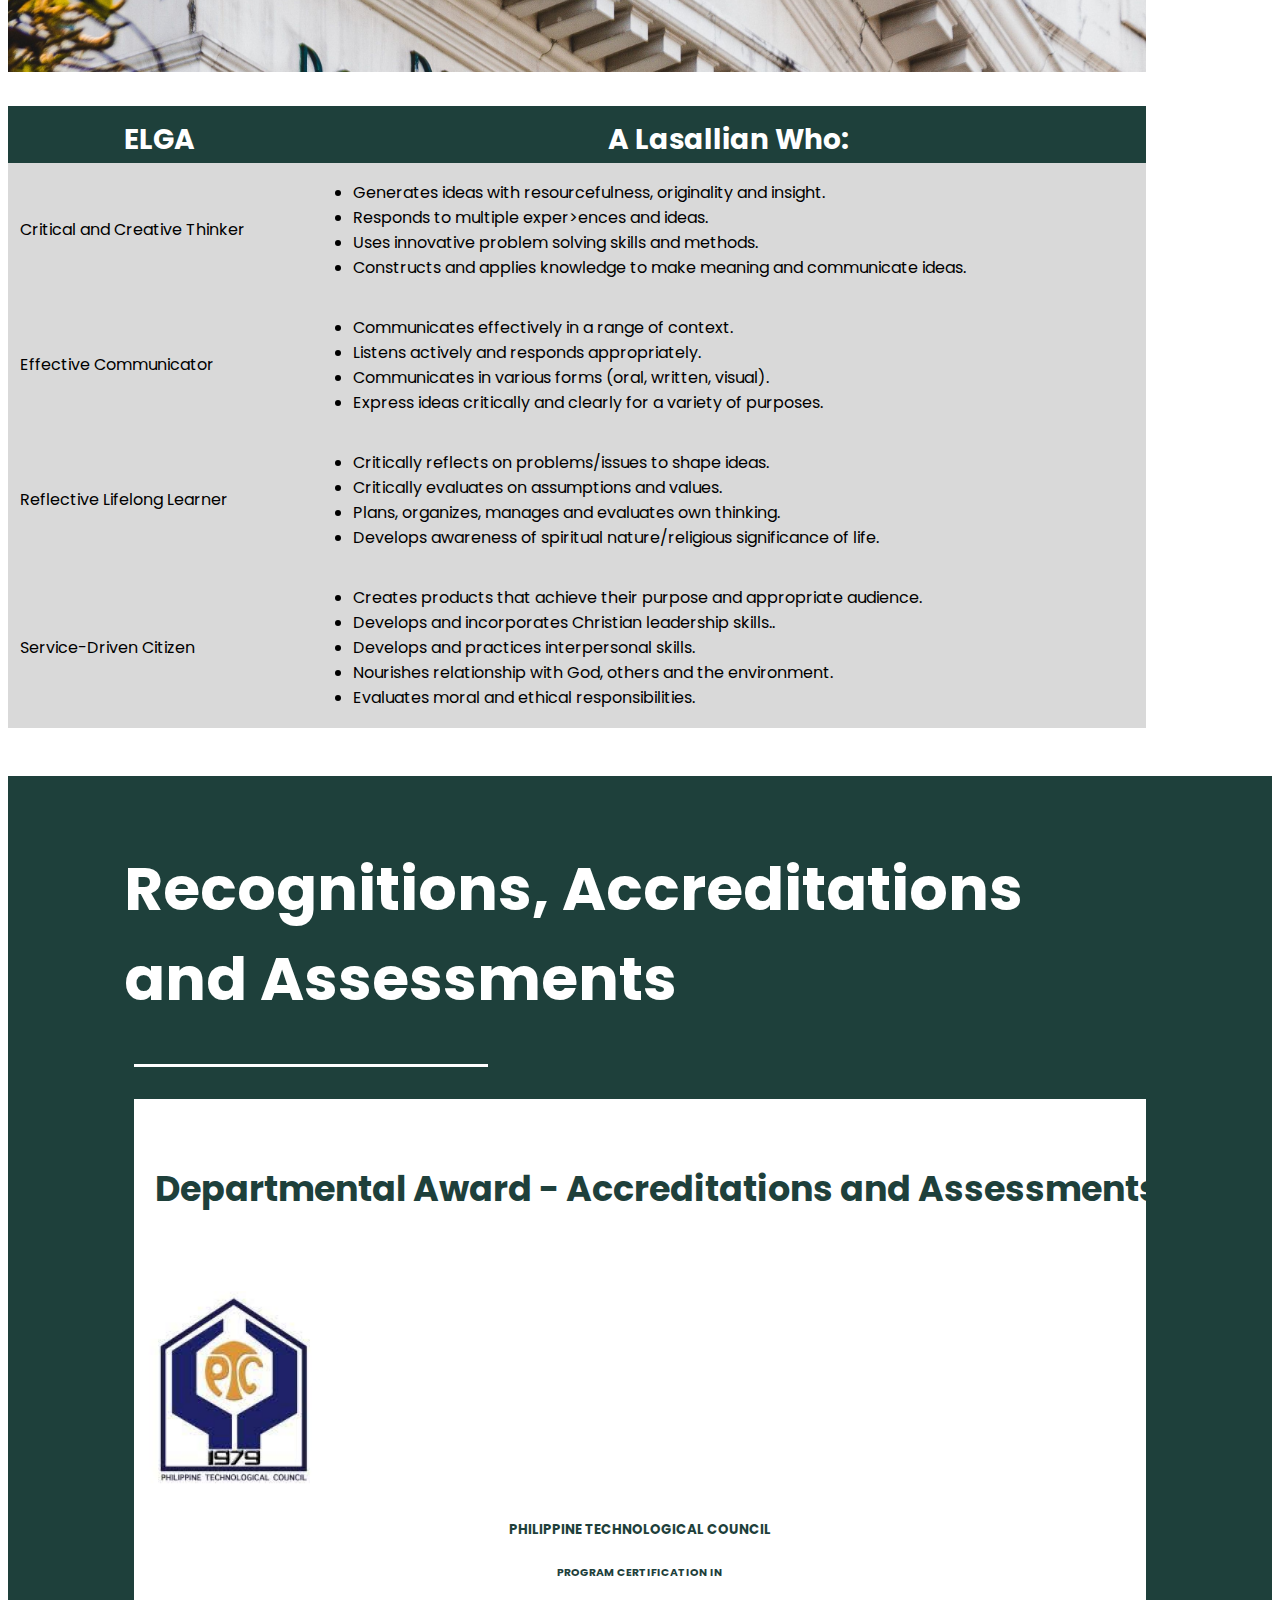
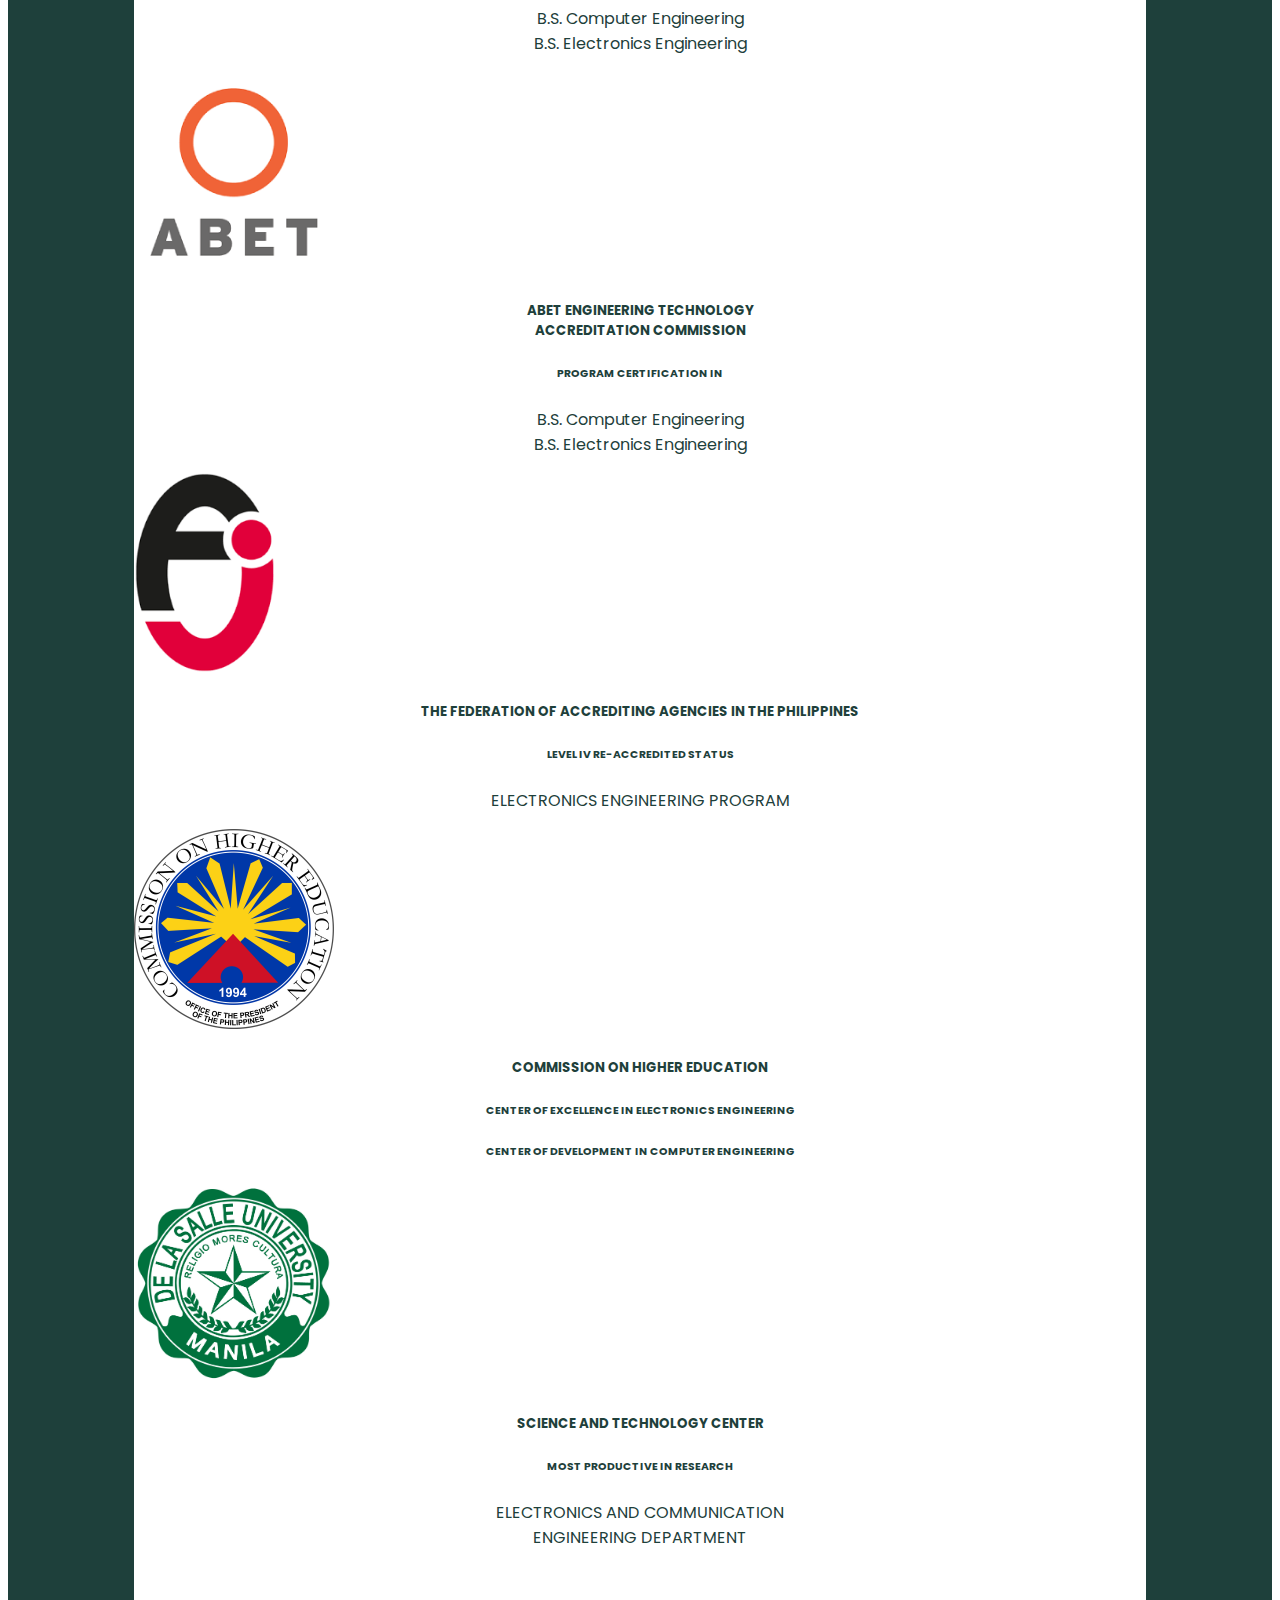
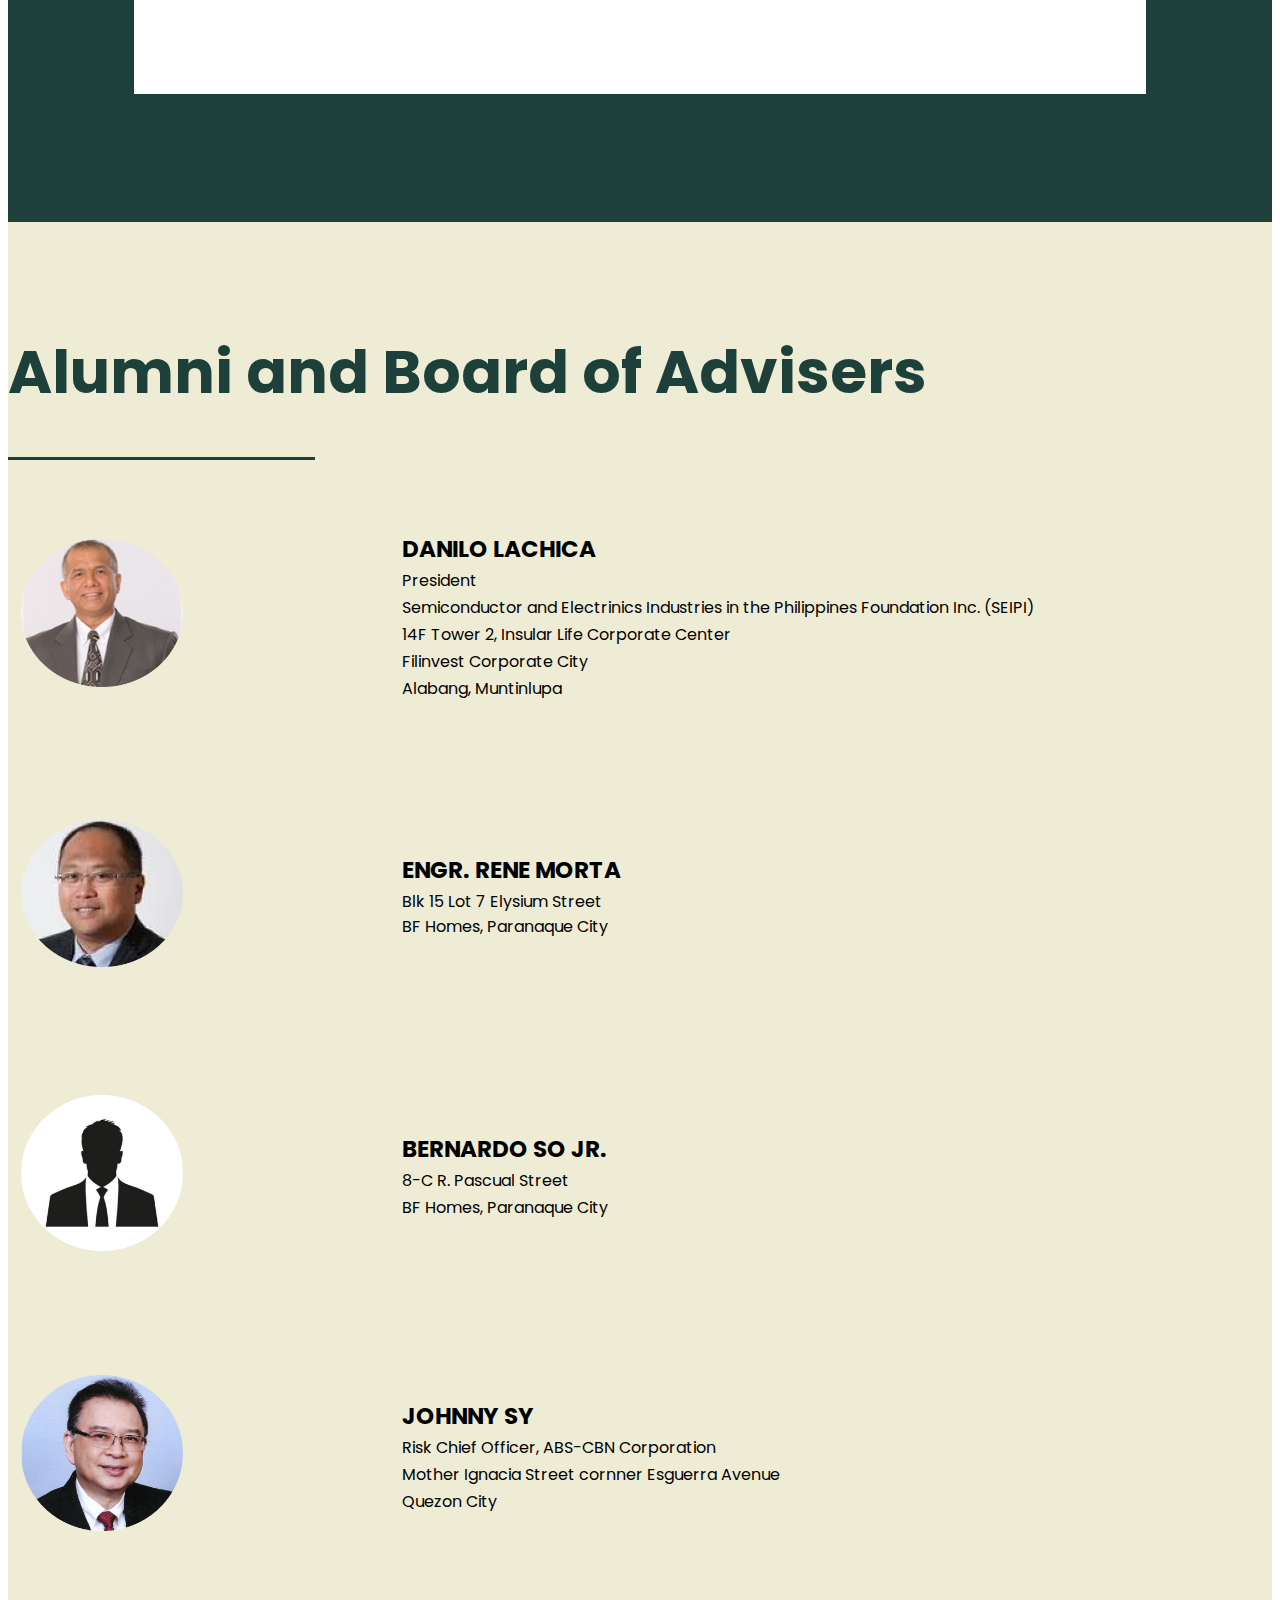
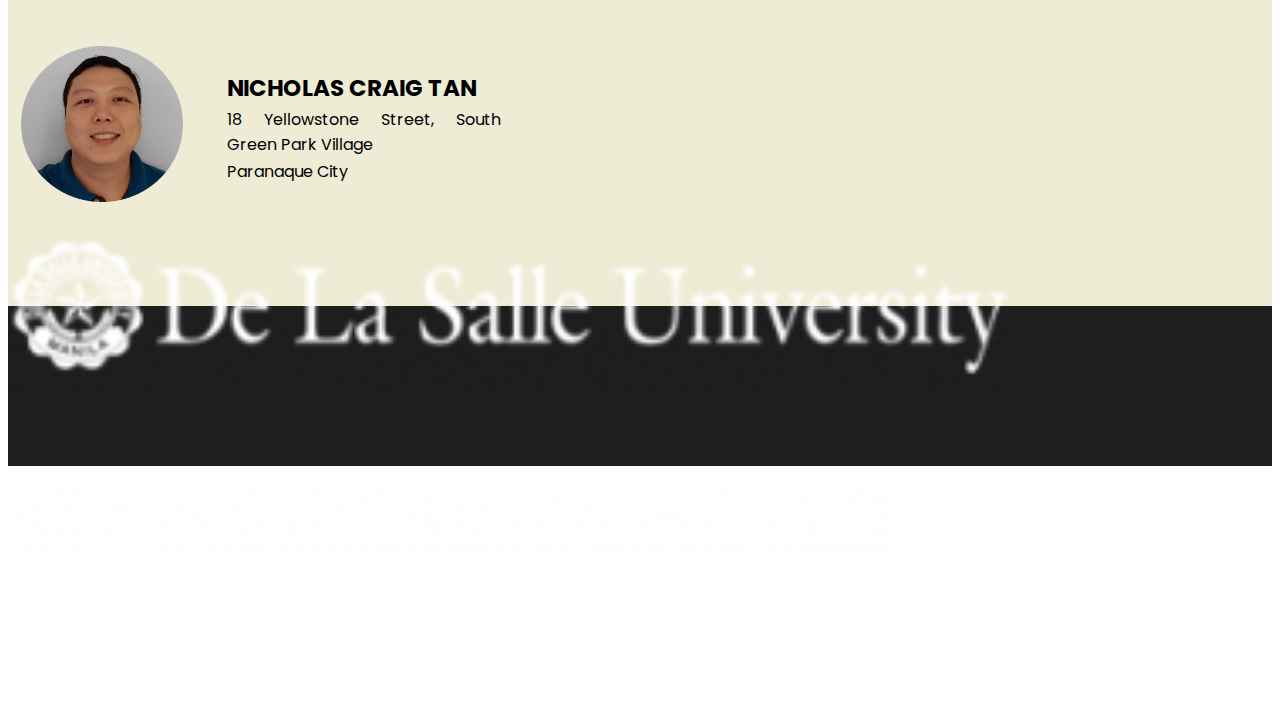
==== commit 0340cf51: "Updated Board of Advisors final hehe" ====
--- a/AboutUs.html
+++ b/AboutUs.html
@@ -294,7 +294,7 @@
                     <div class="col">
                         <table>
                             <tr>
-                                <td class="img-colorcell"><img src="/img/board/craig" class="board-img"> </td>
+                                <td class="img-colorcell"><img src="/img/board/craig" class="board-img" style="height: 200px; object-fit: contain;"> </td>
                                 <td class="colorcell-1">
                                     <ul>
                                         <li class="title">NICHOLAS CRAIG TAN</li>
